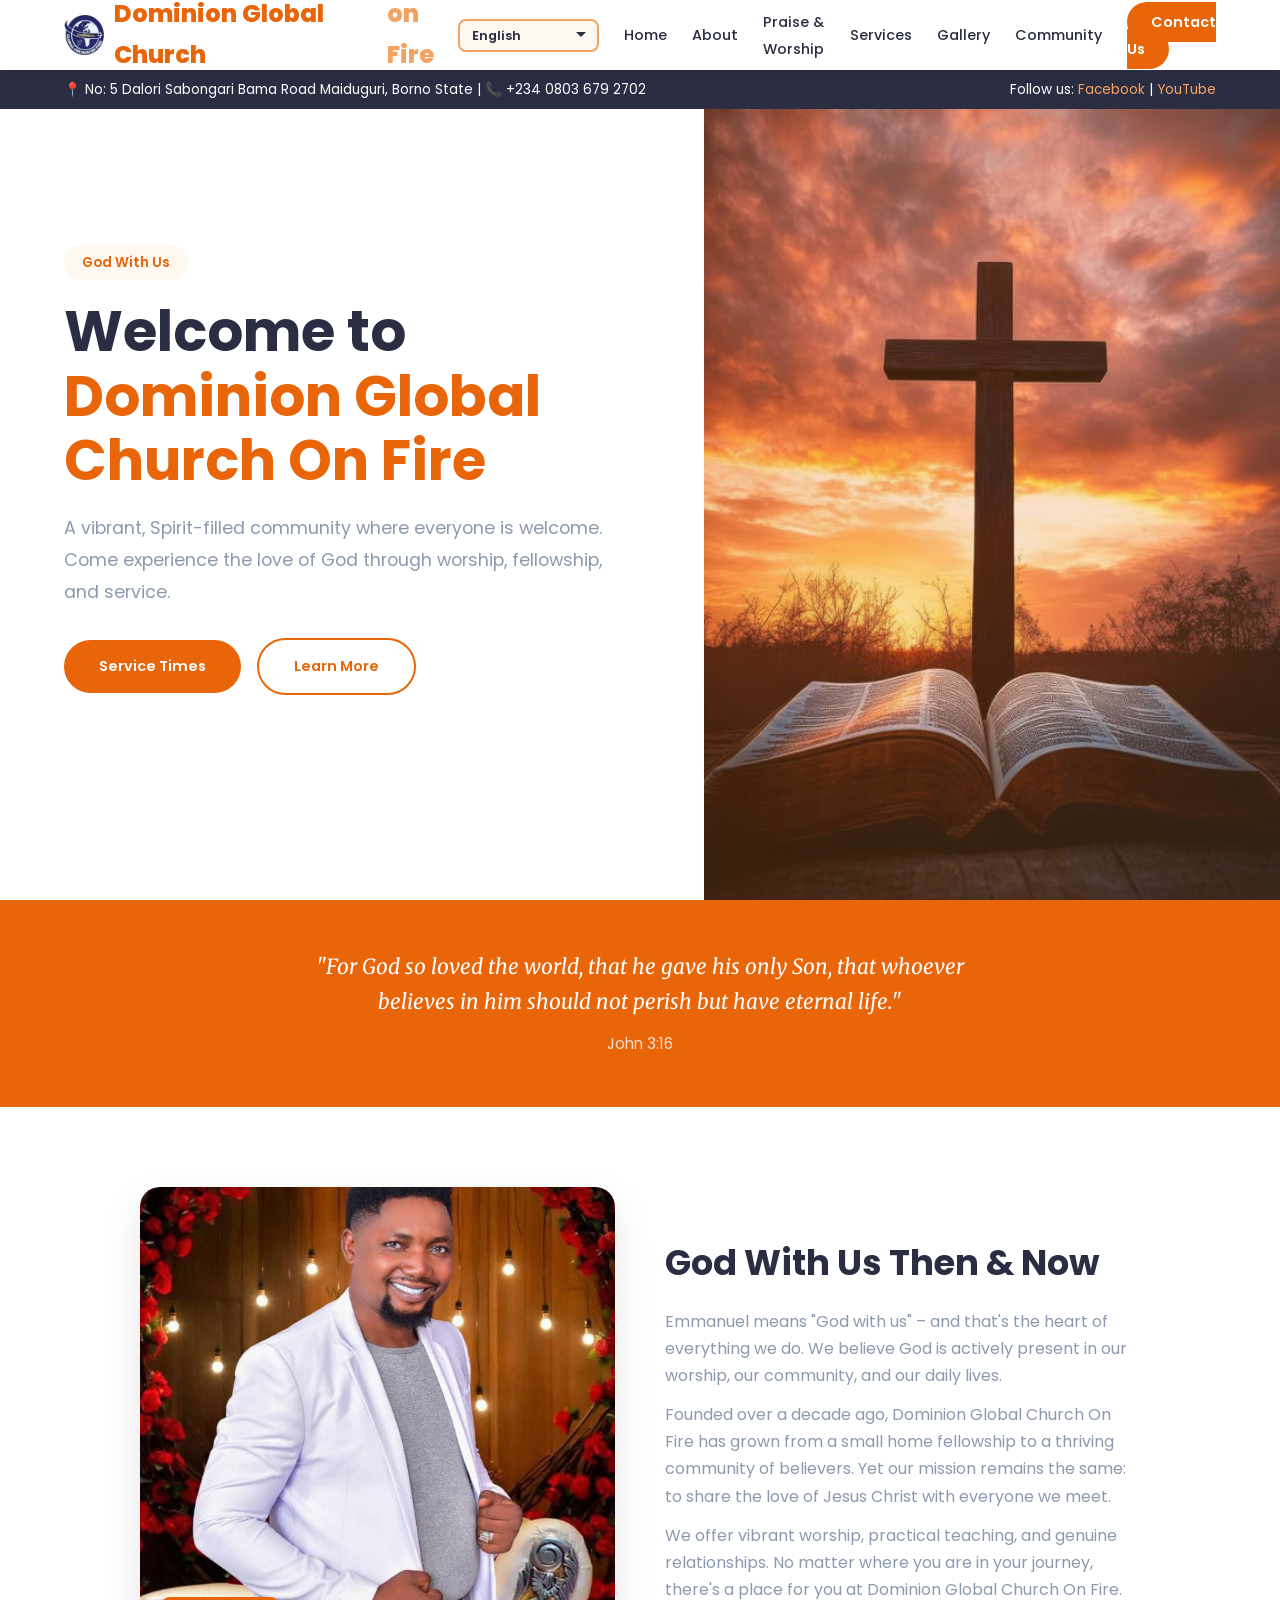
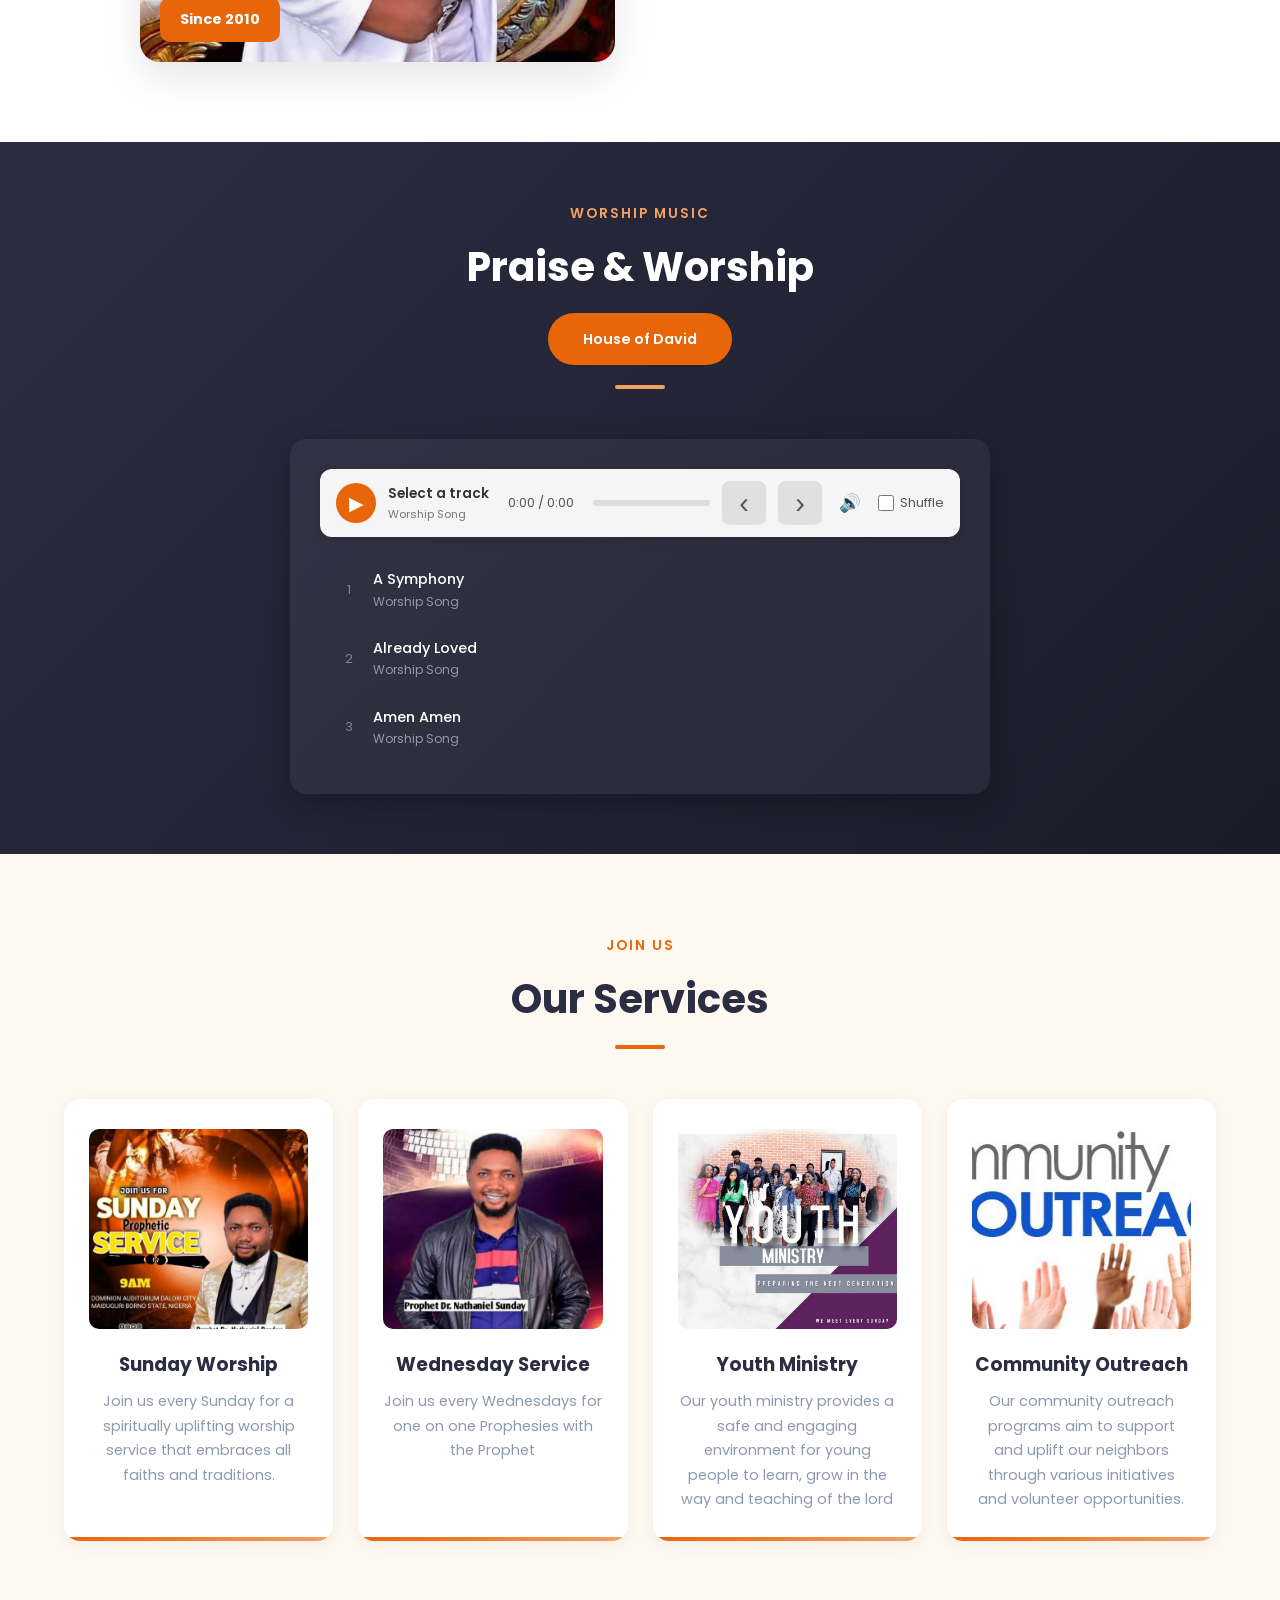
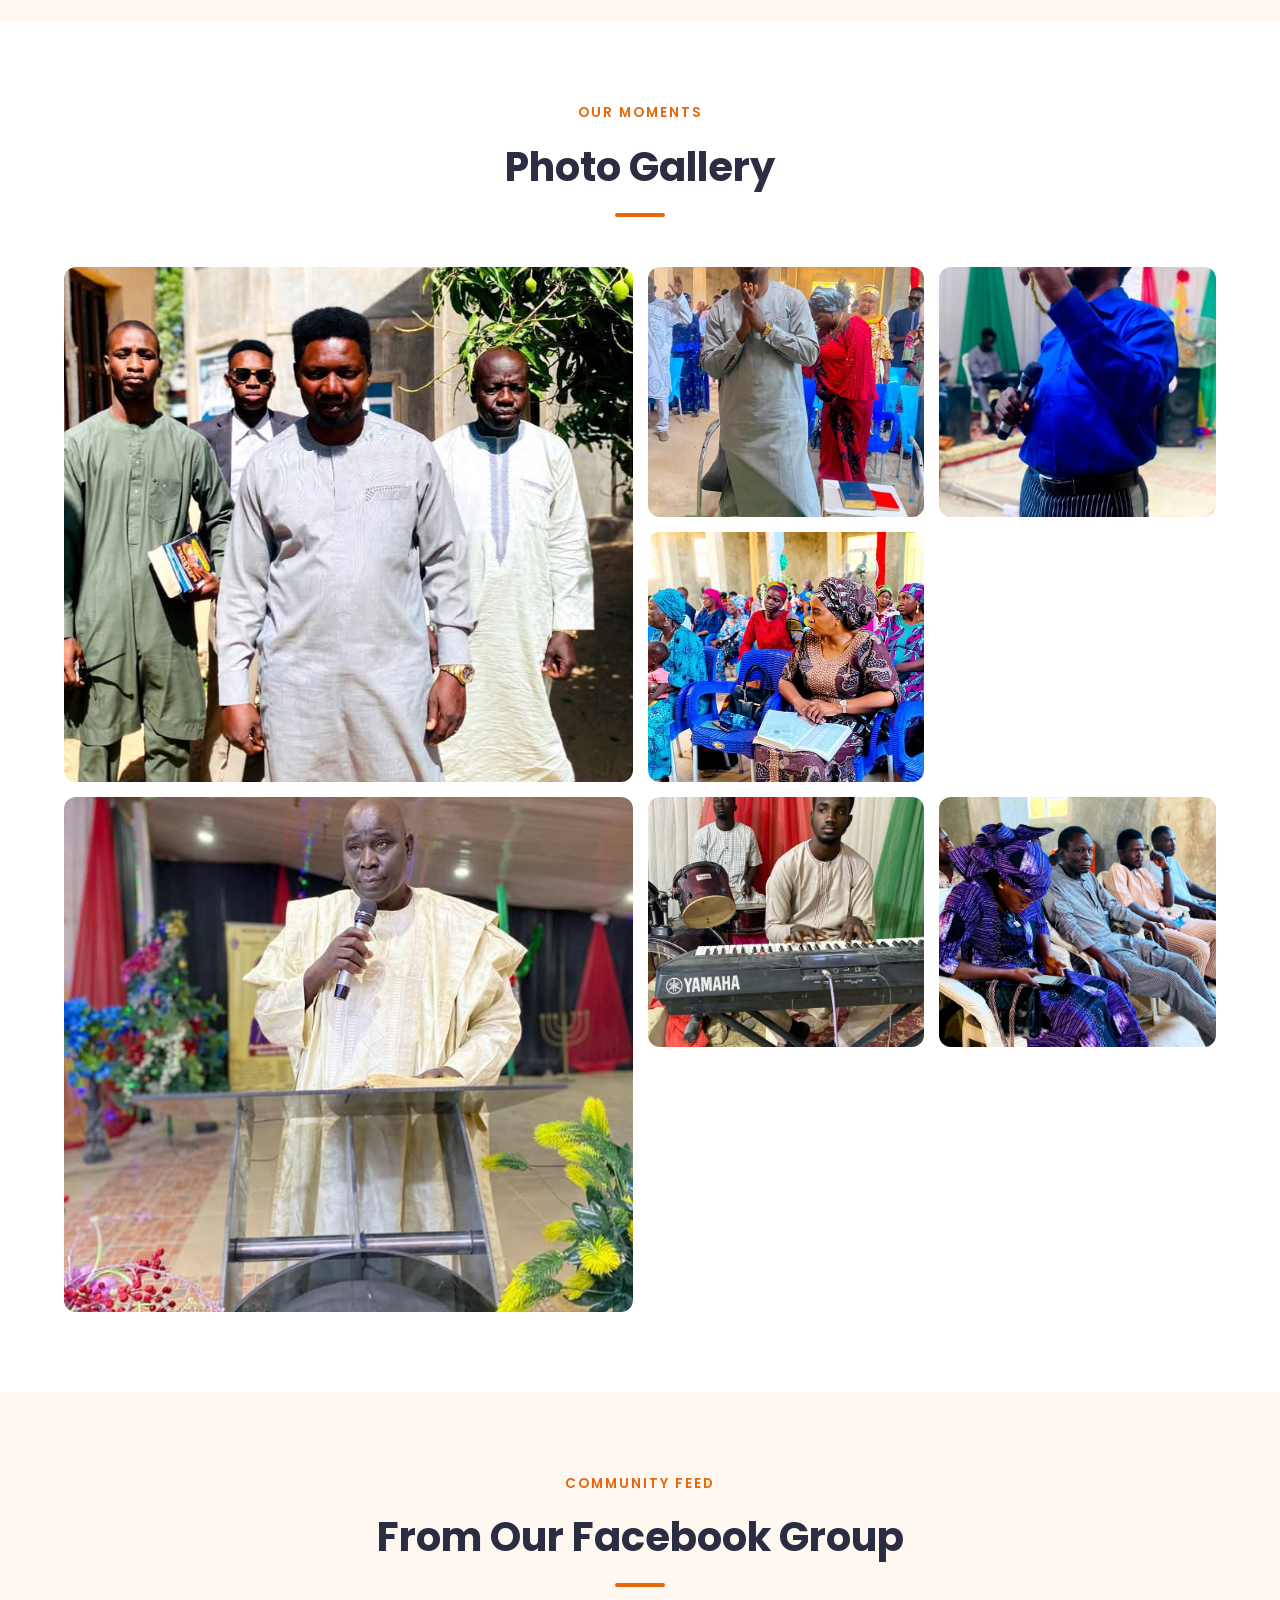
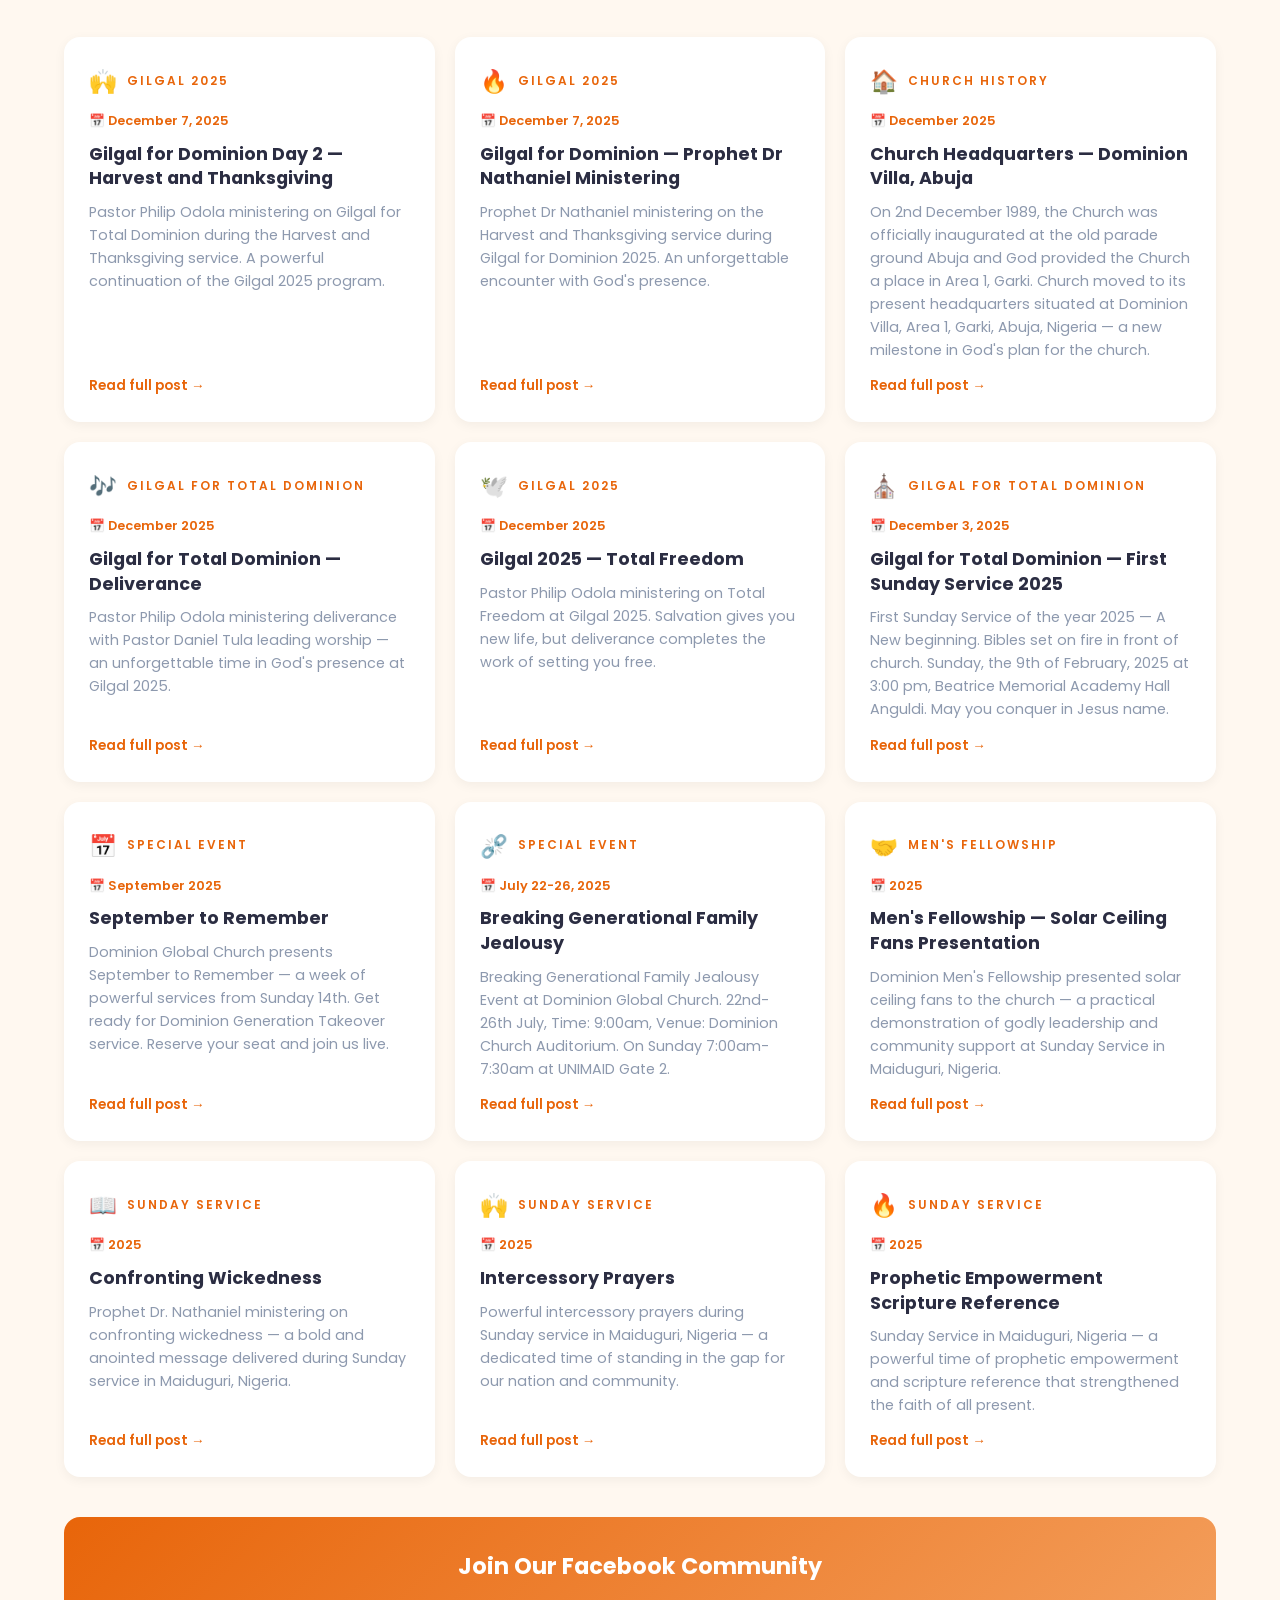
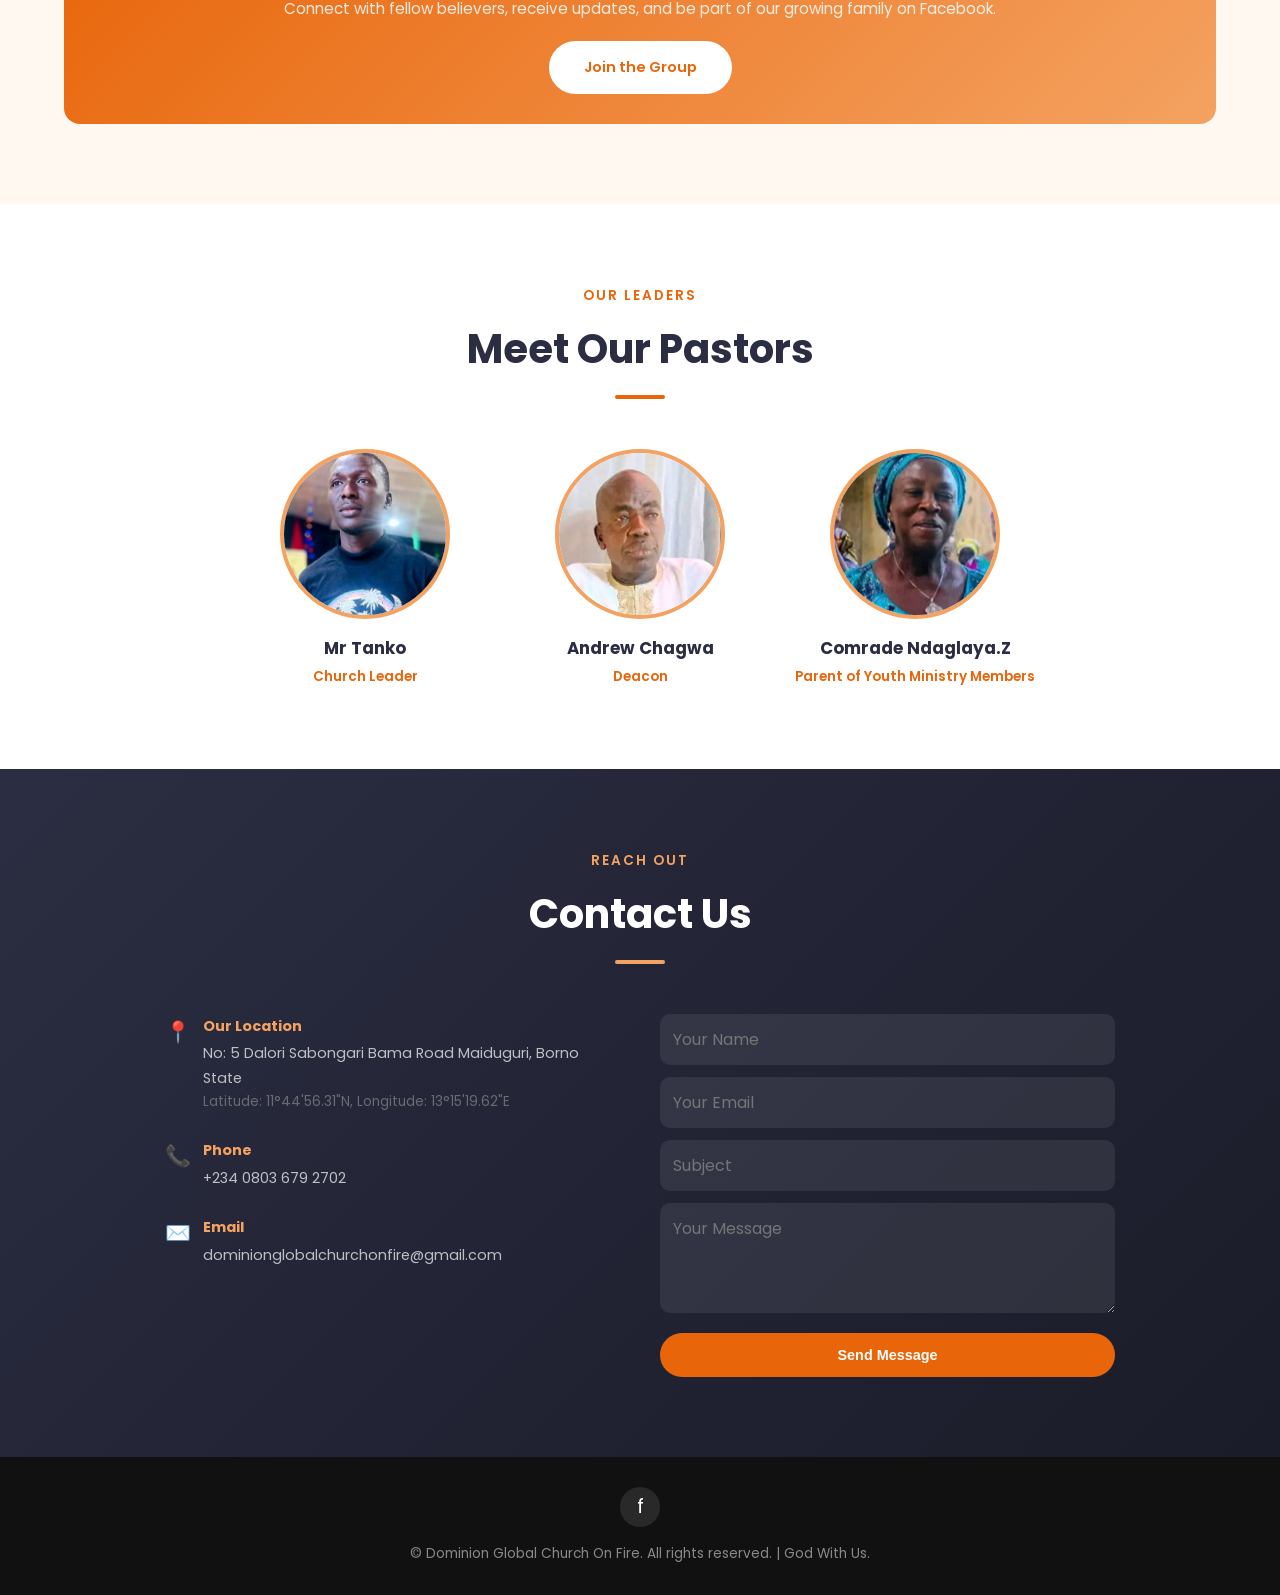
==== index.html @ a5655601 "(_25_Nov_2026_)(_09_07_00_)" ====
﻿<!DOCTYPE html>
<html lang="en">
<head>
    <!-- Google Tag Manager -->
    <script async src="https://www.googletagmanager.com/gtm.js?id=GTM-KLKXP4K3"></script>
    <script>
      window.dataLayer = window.dataLayer || [];
      function gtag(){dataLayer.push(arguments);}
      gtag('js', new Date());
      gtag('config', 'GTM-KLKXP4K3');
    </script>
    <!-- End Google Tag Manager -->
    <!--
    ============================================================
    Dominion Global Church On Fire - Main Website
    ============================================================
    
    HOW TO UPDATE THIS WEBSITE:
    
    1. Open this file in any text editor (Notepad, VS Code, etc.)
    2. Search for text you want to change and replace it
    3. To change photos: Replace any URL starting with https://files.cdn-files-a.com
    4. To change colors: Edit the CSS variables in :root (lines ~40-47)
    5. To add gallery photos: Copy a <div class="pic"> block and change the src
    6. To add events: Copy a <div class="ev"> block and update the details
    7. Save and refresh your browser
    
    ============================================================
    -->
    <meta charset="UTF-8">
    <meta name="viewport" content="width=device-width, initial-scale=1.0">
    <title>Dominion Global Church On Fire - God With Us</title>
    <meta name="description" content="Dominion Global Church On Fire - God With Us. A vibrant community of faith, hope, and love.">
    
    <!-- Favicon -->
    <link rel="shortcut icon" href="cdn/files/uploads/10469550/FavIcon.png" type="image/jpeg">
    <link rel="icon" href="cdn/files/uploads/10469550/FavIcon.png" type="image/jpeg">
    <link rel="apple-touch-icon" sizes="152x152" href="cdn/files/uploads/10469550/FavIcon.png">
    <link rel="apple-touch-icon" sizes="167x167" href="cdn/files/uploads/10469550/FavIcon.png">
    <link rel="apple-touch-icon" sizes="180x180" href="cdn/files/uploads/10469550/FavIcon.png">
    
    <link rel="preconnect" href="https://fonts.googleapis.com">
    <link rel="preconnect" href="https://fonts.gstatic.com" crossorigin>
    <link href="https://fonts.googleapis.com/css2?family=Poppins:wght@300;400;500;600;700;800&family=Merriweather:ital,wght@0,400;0,700;1,400&display=swap" rel="stylesheet">
    
    <style>
        :root {
            --primary: #E8650A;
            --accent: #F4A261;
            --dark: #2B2D42;
            --light: #FFF8F0;
            --white: #ffffff;
            --gray: #8D99AE;
        }
        
        *, *::before, *::after { box-sizing: border-box; margin: 0; padding: 0; }
        body { font-family: 'Poppins', sans-serif; color: #333; line-height: 1.7; }
        h1, h2, h3 { font-family: 'Poppins', sans-serif; font-weight: 700; }
        .serif { font-family: 'Merriweather', serif; }
        img { max-width: 100%; height: auto; display: block; }
        a { text-decoration: none; color: inherit; }
        
        /* TOP BAR */
        .top-bar { background: var(--dark); color: var(--white); padding: 8px 5%; display: flex; justify-content: space-between; font-size: 0.85rem; position: fixed; top: 70px; width: 100%; z-index: 999; }
        .top-bar a { color: var(--accent); }
        .top-bar a:hover { text-decoration: underline; }
        
        /* NAV */
        .navbar {
            position: fixed; top: 0; width: 100%; z-index: 1000;
            background: var(--white); box-shadow: 0 2px 15px rgba(0,0,0,0.08);
            padding: 0 5%; display: flex; align-items: center; justify-content: space-between;
            height: 70px;
        }
        .navbar .logo { display: flex; align-items: center; gap: 10px; font-size: 1.5rem; font-weight: 800; color: var(--primary); }
        .navbar .logo img { height: 40px; width: auto; }
        .navbar .logo span { color: var(--accent); }
        .nav-links { display: flex; gap: 25px; list-style: none; align-items: center; }
        .nav-links a { font-size: 0.9rem; font-weight: 500; color: var(--dark); transition: color 0.3s; }
        .nav-links a:hover { color: var(--primary); }
        .nav-btn { background: var(--primary); color: var(--white) !important; padding: 10px 24px; border-radius: 50px; font-weight: 600 !important; }
        .nav-btn:hover { background: #d45a08; }
        .mobile-toggle { display: none; font-size: 1.5rem; cursor: pointer; background: none; border: none; }
        
        /* LANGUAGE SELECTOR */
        .lang-selector select {
            appearance: none; -webkit-appearance: none;
            background: var(--light); color: var(--dark);
            border: 2px solid var(--accent); border-radius: 8px;
            padding: 6px 30px 6px 12px; font-size: 0.8rem; font-weight: 600;
            font-family: 'Poppins', sans-serif; cursor: pointer;
            background-image: url("data:image/svg+xml,%3Csvg xmlns='http://www.w3.org/2000/svg' width='12' height='12' viewBox='0 0 12 12'%3E%3Cpath fill='%232B2D42' d='M6 8L1 3h10z'/%3E%3C/svg%3E");
            background-repeat: no-repeat; background-position: right 10px center;
        }
        .lang-selector select:focus { outline: none; border-color: var(--primary); }
        
        /* HERO */
        .hero {
            position: relative; min-height: 100vh; display: flex; align-items: center;
            overflow: hidden;
        }
        .hero-left {
            flex: 1; display: flex; align-items: center; justify-content: center;
            padding: 120px 5% 80px;
        }
        .hero-left-inner { max-width: 600px; }
        .hero-left-inner .tag { display: inline-block; background: var(--light); color: var(--primary); padding: 6px 18px; border-radius: 50px; font-size: 0.85rem; font-weight: 600; margin-bottom: 20px; }
        .hero-left-inner h1 { font-size: 3.5rem; color: var(--dark); line-height: 1.15; margin-bottom: 20px; }
        .hero-left-inner h1 span { color: var(--primary); }
        .hero-left-inner p { font-size: 1.1rem; color: var(--gray); margin-bottom: 30px; line-height: 1.8; }
        .hero-right {
            flex: 1; height: 100vh; position: relative;
            background: url('cdn/files/uploads/10469550/2000_67d6cf4087200.jpg') center/cover;
        }
        .hero-right::before {
            content: ''; position: absolute; inset: 0;
            background: linear-gradient(135deg, rgba(232,101,10,0.3), rgba(244,162,97,0.2));
        }
        .btn { display: inline-block; padding: 14px 35px; border-radius: 50px; font-weight: 600; font-size: 0.9rem; transition: all 0.3s; border: none; cursor: pointer; }
        .btn-primary { background: var(--primary); color: var(--white); }
        .btn-primary:hover { background: #d45a08; transform: translateY(-2px); box-shadow: 0 8px 25px rgba(232,101,10,0.3); }
        .btn-secondary { border: 2px solid var(--primary); color: var(--primary); margin-left: 12px; }
        .btn-secondary:hover { background: var(--primary); color: var(--white); }
        
        /* WELCOME STRIP */
        .welcome-strip {
            background: var(--primary); color: var(--white); padding: 50px 5%;
            text-align: center;
        }
        .welcome-strip .verse { font-family: 'Merriweather', serif; font-style: italic; font-size: 1.3rem; max-width: 700px; margin: 0 auto 10px; }
        .welcome-strip .ref { opacity: 0.8; font-size: 0.95rem; }
        
        /* SECTIONS */
        .section { padding: 80px 5%; }
        .head { text-align: center; margin-bottom: 50px; }
        .head .sub { color: var(--primary); font-weight: 600; text-transform: uppercase; letter-spacing: 2px; font-size: 0.85rem; margin-bottom: 8px; }
        .head h2 { font-size: 2.5rem; color: var(--dark); margin-bottom: 12px; }
        .head .bar { width: 50px; height: 4px; background: var(--primary); margin: 0 auto; border-radius: 2px; }
        .music-section .houseofdavid-link { margin: 0 0 20px; }
        
        /* ABOUT */
        .about-wrap { max-width: 1000px; margin: 0 auto; display: grid; grid-template-columns: 1fr 1fr; gap: 50px; align-items: center; }
        .about-img { border-radius: 20px; overflow: hidden; box-shadow: 0 15px 40px rgba(0,0,0,0.1); position: relative; }
        .about-img img { width: 100%; }
        .about-img .badge {
            position: absolute; bottom: 20px; left: 20px; background: var(--primary);
            color: var(--white); padding: 10px 20px; border-radius: 10px;
            font-weight: 700; font-size: 0.9rem;
        }
        .about-txt h2 { font-size: 2.2rem; color: var(--dark); margin-bottom: 15px; }
        .about-txt p { color: var(--gray); margin-bottom: 12px; }
        
        /* SERVICES */
        .services-section { background: var(--light); }
        .svc-grid { display: grid; grid-template-columns: repeat(auto-fit, minmax(250px, 1fr)); gap: 25px; max-width: 1200px; margin: 0 auto; }
        .svc-card {
            background: var(--white); border-radius: 16px; padding: 30px 25px;
            text-align: center; box-shadow: 0 4px 15px rgba(0,0,0,0.05);
            transition: all 0.3s; position: relative; overflow: hidden;
        }
        .svc-card::after {
            content: ''; position: absolute; bottom: 0; left: 0; right: 0; height: 4px;
            background: linear-gradient(90deg, var(--primary), var(--accent));
        }
        .svc-card:hover { transform: translateY(-8px); box-shadow: 0 15px 40px rgba(232,101,10,0.15); }
        .svc-card .svc-img { width: 100%; height: 200px; object-fit: cover; border-radius: 10px; margin-bottom: 20px; }
        .svc-card h3 { color: var(--dark); margin-bottom: 8px; }
        .svc-card p { color: var(--gray); font-size: 0.9rem; }
        
        /* GALLERY */
        .gal-grid { display: grid; grid-template-columns: repeat(4, 1fr); gap: 15px; max-width: 1200px; margin: 0 auto; }
        .pic { border-radius: 12px; overflow: hidden; height: 250px; cursor: pointer; position: relative; }
        .pic:nth-child(1), .pic:nth-child(5) { grid-column: span 2; grid-row: span 2; height: 515px; }
        .pic img { width: 100%; height: 100%; object-fit: cover; transition: transform 0.5s; }
        .pic:hover img { transform: scale(1.05); }
        .pic::after {
            content: ''; position: absolute; inset: 0;
            background: linear-gradient(to top, rgba(232,101,10,0.5), transparent);
            opacity: 0; transition: opacity 0.3s;
        }
        .pic:hover::after { opacity: 1; }
        
        /* EVENTS */
        .events-section { background: var(--light); }
        .ev-list { max-width: 800px; margin: 0 auto; }
        .ev {
            display: flex; gap: 20px; background: var(--white); border-radius: 16px;
            padding: 25px; margin-bottom: 15px; box-shadow: 0 3px 12px rgba(0,0,0,0.05);
            align-items: center; transition: all 0.3s;
        }
        .ev:hover { transform: translateX(5px); box-shadow: 0 8px 25px rgba(0,0,0,0.08); }
        .ev .date {
            min-width: 75px; text-align: center; background: linear-gradient(135deg, var(--primary), var(--accent));
            color: var(--white); border-radius: 12px; padding: 15px;
        }
        .ev .date .d { font-size: 1.8rem; font-weight: 800; display: block; }
        .ev .date .m { font-size: 0.8rem; text-transform: uppercase; }
        .ev .info h3 { color: var(--dark); margin-bottom: 4px; }
        .ev .info .meta { color: var(--primary); font-weight: 600; font-size: 0.85rem; margin-bottom: 5px; }
        .ev .info p { color: var(--gray); font-size: 0.9rem; }
        
        /* COMMUNITY POSTS */
        .comm-sec { background: var(--light); }
        .comm-list { display: grid; grid-template-columns: repeat(auto-fit, minmax(320px, 1fr)); gap: 20px; max-width: 1200px; margin: 0 auto; }
        .comm-post {
            background: var(--white); border-radius: 16px; overflow: hidden;
            box-shadow: 0 3px 12px rgba(0,0,0,0.05); transition: all 0.3s;
            display: flex; flex-direction: column;
        }
        .comm-post:hover { transform: translateX(5px); box-shadow: 0 8px 25px rgba(232,101,10,0.12); }
        .comm-post .cp-body { padding: 25px; flex-grow: 1; display: flex; flex-direction: column; }
        .comm-post .cp-top { display: flex; align-items: center; gap: 10px; margin-bottom: 10px; }
        .comm-post .cp-emo { font-size: 1.4rem; }
        .comm-post .cp-cat { color: var(--primary); font-weight: 600; text-transform: uppercase; letter-spacing: 2px; font-size: 0.75rem; }
        .comm-post .cp-date { color: var(--primary); font-weight: 600; font-size: 0.8rem; margin-bottom: 10px; }
        .comm-post h3 { color: var(--dark); margin-bottom: 10px; font-size: 1.1rem; line-height: 1.4; }
        .comm-post p { color: var(--gray); font-size: 0.9rem; line-height: 1.6; flex-grow: 1; margin-bottom: 12px; }
        .comm-post .cp-link { color: var(--primary); font-weight: 600; font-size: 0.85rem; transition: color 0.3s; }
        .comm-post .cp-link:hover { color: var(--accent); }
        .comm-post .cp-link::after { content: ' \2192'; }
        .join-box {
            text-align: center; margin-top: 40px; padding: 30px;
            background: linear-gradient(135deg, var(--primary), var(--accent));
            border-radius: 16px; color: var(--white);
        }
        .join-box h3 { color: var(--white); margin-bottom: 10px; font-size: 1.4rem; }
        .join-box p { color: rgba(255,255,255,0.85); margin-bottom: 20px; font-size: 0.95rem; }
        .join-box .btn { background: var(--white); color: var(--primary); }
        .join-box .btn:hover { background: var(--dark); color: var(--white); }
        
        /* TEAM */
        .team-grid { display: grid; grid-template-columns: repeat(3, 1fr); gap: 25px; max-width: 800px; margin: 0 auto; justify-content: center; }
        .tm-card { text-align: center; }
        .tm-card .photo { width: 170px; height: 170px; border-radius: 50%; overflow: hidden; margin: 0 auto 15px; border: 4px solid var(--accent); }
        .tm-card .photo img { width: 100%; height: 100%; object-fit: cover; }
        .tm-card h3 { font-size: 1.05rem; color: var(--dark); margin-bottom: 3px; }
        .tm-card .role { color: var(--primary); font-weight: 600; font-size: 0.85rem; }
        
        /* CONTACT */
        .contact-section {
            background: linear-gradient(135deg, var(--dark) 0%, #1a1c29 100%);
            color: var(--white);
        }
        .contact-section .head h2 { color: var(--white); }
        .contact-section .head .sub { color: var(--accent); }
        .contact-section .head .bar { background: var(--accent); }
        .ct-wrap { display: grid; grid-template-columns: 1fr 1fr; gap: 40px; max-width: 950px; margin: 0 auto; }
        .ct-item { display: flex; gap: 12px; margin-bottom: 25px; align-items: flex-start; }
        .ct-item .ic { font-size: 1.3rem; min-width: 25px; text-align: center; }
        .ct-item h4 { color: var(--accent); margin-bottom: 3px; font-size: 0.9rem; }
        .ct-item p { opacity: 0.7; font-size: 0.9rem; }
        .ct-form input, .ct-form textarea {
            width: 100%; padding: 13px; margin-bottom: 12px; border: none;
            border-radius: 10px; font-family: inherit; font-size: 1rem;
            background: rgba(255,255,255,0.08); color: var(--white);
        }
        .ct-form textarea { height: 110px; resize: vertical; }
        .ct-form .btn { width: 100%; }
        
        /* FOOTER */
        .footer { background: #111; color: var(--white); text-align: center; padding: 30px 5%; }
        .footer p { opacity: 0.5; font-size: 0.85rem; }
        .footer .social-links { margin-bottom: 15px; }
        .footer .social-links a { display: inline-block; width: 40px; height: 40px; line-height: 40px; border-radius: 50%; background: rgba(255,255,255,0.1); color: var(--white); margin: 0 5px; transition: all 0.3s; font-size: 1.2rem; }
        .footer .social-links a:hover { background: var(--accent); transform: translateY(-3px); }
        
        /* LIGHTBOX */
        .lightbox { display: none; position: fixed; inset: 0; z-index: 9999; background: rgba(0,0,0,0.9); align-items: center; justify-content: center; }
        .lightbox.active { display: flex; }
        .lightbox img { max-width: 90%; max-height: 90vh; border-radius: 10px; }
        .lightbox .close { position: absolute; top: 20px; right: 30px; font-size: 2rem; color: white; cursor: pointer; }
        
        /* ===== RESPONSIVE ===== */

        /* Tablets and small laptops (768px and below) */
        @media (max-width: 768px) {
            .top-bar { display: none; }
            .nav-links { display: none; }
            .mobile-toggle { display: block; }
            .nav-links.show { display: flex; flex-direction: column; position: absolute; top: 70px; left: 0; right: 0; background: var(--white); padding: 20px; box-shadow: 0 4px 10px rgba(0,0,0,0.1); gap: 15px; z-index: 998; }
            .hero { flex-direction: column; }
            .hero-right { display: none; }
            .hero-left { padding: 100px 5% 60px; }
            .hero-left-inner h1 { font-size: 2.5rem; }
            .hero-left-inner p { font-size: 1rem; }
            .section { padding: 60px 5%; }
            .head h2 { font-size: 2rem; }
            .welcome-strip .verse { font-size: 1.1rem; }
            .about-wrap, .ct-wrap { grid-template-columns: 1fr; }
            .svc-grid { grid-template-columns: 1fr; }
            .gal-grid { grid-template-columns: repeat(2, 1fr); }
            .pic:nth-child(1), .pic:nth-child(5) { grid-column: span 1; grid-row: span 1; height: 250px; }
            .team-grid { grid-template-columns: repeat(2, 1fr); }
            .ev { flex-direction: column; text-align: center; }
            .btn-secondary { margin-left: 0; margin-top: 10px; }
        }

        /* Small tablets and large phones (640px and below) */
        @media (max-width: 640px) {
            .hero-left-inner h1 { font-size: 2rem; }
            .hero-left-inner p { font-size: 0.95rem; }
            .hero-left-inner .tag { font-size: 0.75rem; padding: 5px 14px; }
            .btn { padding: 12px 28px; font-size: 0.8rem; }
            .section { padding: 50px 4%; }
            .head h2 { font-size: 1.7rem; }
            .head .sub { font-size: 0.75rem; }
            .welcome-strip { padding: 35px 4%; }
            .welcome-strip .verse { font-size: 1rem; }
            .welcome-strip .ref { font-size: 0.85rem; }
            .about-txt h2 { font-size: 1.8rem; }
            .about-txt p { font-size: 0.95rem; }
            .svc-card { padding: 20px 15px; }
            .svc-card .svc-img { height: 160px; }
            .svc-card h3 { font-size: 1.05rem; }
            .svc-card p { font-size: 0.85rem; }
            .gal-grid { grid-template-columns: 1fr; }
            .pic { height: 200px; }
            .team-grid { grid-template-columns: 1fr; }
            .tm-card .photo { width: 150px; height: 150px; }
            .ev { padding: 20px; gap: 15px; }
            .ev .date { min-width: 60px; padding: 10px; }
            .ev .date .d { font-size: 1.5rem; }
            .ev .info h3 { font-size: 1rem; }
            .ev .info p { font-size: 0.85rem; }
            .ct-item { gap: 10px; margin-bottom: 20px; }
            .ct-item .ic { font-size: 1.1rem; }
            .ct-item h4 { font-size: 0.85rem; }
            .ct-item p { font-size: 0.9rem; }
            .ct-form input, .ct-form textarea { padding: 10px; font-size: 0.9rem; }
        }

        /* Standard phones (360px and below) */
        @media (max-width: 360px) {
            .navbar { padding: 0 3%; height: 60px; }
            .navbar .logo { font-size: 1.2rem; }
            .hero-left-inner h1 { font-size: 1.6rem; }
            .hero-left-inner p { font-size: 0.85rem; }
            .hero-left-inner .tag { font-size: 0.7rem; padding: 4px 12px; }
            .btn { padding: 10px 20px; font-size: 0.75rem; }
            .section { padding: 40px 3%; }
            .head h2 { font-size: 1.4rem; }
            .head { margin-bottom: 30px; }
            .head .sub { font-size: 0.7rem; }
            .welcome-strip { padding: 25px 3%; }
            .welcome-strip .verse { font-size: 0.9rem; }
            .welcome-strip .ref { font-size: 0.8rem; }
            .about-txt h2 { font-size: 1.5rem; }
            .about-txt p { font-size: 0.9rem; }
            .about-img .badge { font-size: 0.8rem; padding: 8px 14px; }
            .svc-card { padding: 15px 12px; }
            .svc-card .svc-img { height: 140px; }
            .svc-card h3 { font-size: 0.95rem; }
            .svc-card p { font-size: 0.8rem; }
            .pic { height: 180px; }
            .tm-card .photo { width: 130px; height: 130px; }
            .tm-card h3 { font-size: 0.95rem; }
            .tm-card .role { font-size: 0.8rem; }
            .ev { padding: 15px; gap: 12px; }
            .ev .date { min-width: 50px; padding: 8px; }
            .ev .date .d { font-size: 1.3rem; }
            .ev .date .m { font-size: 0.7rem; }
            .ev .info h3 { font-size: 0.95rem; }
            .ev .info .meta { font-size: 0.8rem; }
            .ev .info p { font-size: 0.8rem; }
            .ct-item { gap: 8px; margin-bottom: 15px; }
            .ct-item .ic { font-size: 1rem; min-width: 20px; }
            .ct-item h4 { font-size: 0.8rem; }
            .ct-item p { font-size: 0.85rem; }
            .ct-form input, .ct-form textarea { padding: 8px; font-size: 0.85rem; }
            .footer p { font-size: 0.75rem; }
        }

        /* Very small phones (320px and below) */
        @media (max-width: 320px) {
            .navbar { padding: 0 2%; }
            .navbar .logo { font-size: 1rem; }
            .hero-left-inner h1 { font-size: 1.3rem; }
            .hero-left-inner p { font-size: 0.8rem; }
            .btn { padding: 8px 16px; font-size: 0.7rem; }
            .section { padding: 30px 2%; }
            .head h2 { font-size: 1.2rem; }
            .head .sub { font-size: 0.65rem; }
            .welcome-strip { padding: 20px 2%; }
            .welcome-strip .verse { font-size: 0.8rem; }
            .welcome-strip .ref { font-size: 0.75rem; }
            .about-txt h2 { font-size: 1.3rem; }
            .about-txt p { font-size: 0.85rem; }
            .about-img .badge { font-size: 0.75rem; padding: 6px 10px; }
            .svc-card { padding: 12px 10px; }
            .svc-card .svc-img { height: 120px; }
            .svc-card h3 { font-size: 0.9rem; }
            .svc-card p { font-size: 0.75rem; }
            .pic { height: 150px; }
            .tm-card .photo { width: 110px; height: 110px; }
            .tm-card h3 { font-size: 0.85rem; }
            .tm-card .role { font-size: 0.75rem; }
            .ev { padding: 12px; }
            .ev .date { min-width: 45px; padding: 6px; }
            .ev .date .d { font-size: 1.1rem; }
            .ev .info h3 { font-size: 0.9rem; }
            .ev .info .meta { font-size: 0.75rem; }
            .ev .info p { font-size: 0.75rem; }
            .ct-item { gap: 6px; margin-bottom: 12px; }
            .ct-item .ic { font-size: 0.9rem; min-width: 18px; }
            .ct-item h4 { font-size: 0.75rem; }
            .ct-item p { font-size: 0.8rem; }
            .ct-form input, .ct-form textarea { padding: 7px; font-size: 0.8rem; }
        }
        
        /* MUSIC PLAYER */
        .music-section { background: linear-gradient(135deg, var(--dark) 0%, #1a1c29 100%); padding: 60px 5%; }
        .music-section .head h2 { color: var(--white); }
        .music-section .head .sub { color: var(--accent); }
        .music-section .head .bar { background: var(--accent); }
        .music-player { max-width: 700px; margin: 0 auto; background: rgba(255,255,255,0.05); border-radius: 16px; padding: 30px; box-shadow: 0 8px 30px rgba(0,0,0,0.3); }
        
        /* MAIN PLAYER BAR */
        .main-player-bar { background: #f5f5f5; border-radius: 12px; padding: 12px 16px; display: flex; align-items: center; gap: 12px; margin-bottom: 20px; box-shadow: 0 2px 8px rgba(0,0,0,0.15); }
        .main-play-btn { width: 40px; height: 40px; border-radius: 50%; background: var(--primary); border: none; color: white; font-size: 1.2rem; cursor: pointer; display: flex; align-items: center; justify-content: center; flex-shrink: 0; transition: all 0.3s; }
        .main-play-btn:hover { background: var(--accent); transform: scale(1.05); }
        .main-player-info { flex-shrink: 0; min-width: 0; max-width: 140px; }
        .main-player-title { color: #333; font-weight: 600; font-size: 0.85rem; white-space: nowrap; overflow: hidden; text-overflow: ellipsis; }
        .main-player-artist { color: #777; font-size: 0.7rem; }
        .main-player-time { color: #555; font-size: 0.8rem; font-variant-numeric: tabular-nums; flex-shrink: 0; min-width: 80px; text-align: center; }
        .main-progress-container { flex: 1; height: 6px; background: #ddd; border-radius: 3px; cursor: pointer; position: relative; }
        .main-progress-fill { height: 100%; background: var(--primary); border-radius: 3px; width: 0%; transition: width 0.1s linear; }
        .main-volume-btn { width: 32px; height: 32px; border: none; background: none; color: #555; font-size: 1.1rem; cursor: pointer; flex-shrink: 0; display: flex; align-items: center; justify-content: center; }
        .main-volume-btn:hover { color: var(--primary); }
        .main-prev-btn, .main-next-btn { width: 44px; height: 44px; border: none; background: #e0e0e0; color: #555; font-size: 1.8rem; cursor: pointer; flex-shrink: 0; display: flex; align-items: center; justify-content: center; border-radius: 8px; transition: all 0.2s; }
        .main-prev-btn:hover, .main-next-btn:hover { background: var(--primary); color: white; }
        .main-shuffle-check { display: flex; align-items: center; gap: 6px; flex-shrink: 0; cursor: pointer; color: #555; font-size: 0.8rem; }
        .main-shuffle-check input[type="checkbox"] { width: 16px; height: 16px; cursor: pointer; accent-color: #2196F3; }
        
        /* TRACK LIST */
        .music-list-layout { display: flex; align-items: stretch; gap: 12px; }
        .music-list-container { flex: 1; min-width: 0; max-height: 207px; overflow-y: auto; direction: rtl; padding-left: 5px; }
        .music-list-container::-webkit-scrollbar { width: 8px; }
        .music-list-container::-webkit-scrollbar-track { background: rgba(255,255,255,0.05); border-radius: 4px; }
        .music-list-container::-webkit-scrollbar-thumb { background: var(--primary); border-radius: 4px; }
        .music-list-container::-webkit-scrollbar-thumb:hover { background: var(--accent); }
        .music-list-container { scrollbar-width: thin; scrollbar-color: var(--primary) rgba(255,255,255,0.05); }
        .music-download-panel { display: flex; flex: 0 0 120px; flex-direction: column; align-items: stretch; gap: 8px; }
        .music-download-panel [hidden] { display: none; }
        .music-download-button { padding: 8px 10px; text-align: center; }
        .music-download-title { color: rgba(255,255,255,0.75); font-size: 0.8rem; text-align: center; overflow-wrap: anywhere; }
        .music-track { display: flex; align-items: center; gap: 12px; padding: 10px 12px; border-radius: 8px; cursor: pointer; transition: background 0.2s; margin-bottom: 4px; direction: ltr; }
        .music-track:hover { background: rgba(255,255,255,0.08); }
        .music-track.active { background: rgba(255,255,255,0.12); }
        .music-track-number { color: rgba(255,255,255,0.4); font-size: 0.8rem; width: 24px; text-align: center; flex-shrink: 0; }
        .music-track.active .music-track-number { color: var(--accent); }
        .music-track-info { flex: 1; min-width: 0; }
        .music-track-title { color: var(--white); font-weight: 500; font-size: 0.9rem; white-space: nowrap; overflow: hidden; text-overflow: ellipsis; }
        .music-track.active .music-track-title { color: var(--accent); }
        .music-track-artist { color: rgba(255,255,255,0.5); font-size: 0.75rem; }
        
        /* MUSIC PLAYER RESPONSIVE */
        @media (max-width: 640px) {
            .music-section { padding: 40px 4%; }
            .music-player { padding: 20px 15px; }
            .main-player-bar { flex-wrap: wrap; padding: 10px 12px; gap: 8px; }
            .main-player-info { max-width: 100px; }
            .main-player-time { min-width: 70px; font-size: 0.7rem; }
            .main-progress-container { order: 10; width: calc(100% - 24px); margin: 4px 12px 0; }
            .music-list-container { max-height: 207px; }
            .music-list-layout { gap: 8px; }
            .music-download-panel { flex-basis: 100px; }
            .music-download-button { padding: 8px 6px; }
        }
    </style>
</head>
<body>

    <!-- NAV -->
    <nav class="navbar">
        <div class="logo"><img src="cdn/files/uploads/10469550/logo.png" alt="Logo">Dominion Global Church <span>on Fire</span></div>
        <ul class="nav-links">
            <li class="lang-selector">
                <select id="langSelect">
                    <option value="en">English</option>
                    <option value="ha">Hausa</option>
                    <option value="kan">Kanuri</option>
                    <option value="shu">Shuwa Arabic</option>
                </select>
            </li>
            <li><a href="#home" data-i18n="nav_home">Home</a></li>
            <li><a href="#about" data-i18n="nav_about">About</a></li>
            <li><a href="#music" data-i18n="nav_music">Praise & Worship</a></li>
            <li><a href="#services" data-i18n="nav_services">Services</a></li>
            <li><a href="#gallery" data-i18n="nav_gallery">Gallery</a></li>
            <li><a href="#community" data-i18n="nav_community">Community</a></li>
            <li><a href="#contact" class="nav-btn" data-i18n="nav_contact">Contact Us</a></li>
        </ul>
        <button class="mobile-toggle" onclick="document.querySelector('.nav-links').classList.toggle('show')">☰</button>
    </nav>

    <!-- TOP BAR -->
    <div class="top-bar">
        <span>📍 No: 5 Dalori Sabongari Bama Road Maiduguri, Borno State | 📞 +234 0803 679 2702</span>
        <span>Follow us: <a href="https://www.facebook.com/groups/798617002450170/" target="_blank" rel="noopener noreferrer">Facebook</a> | <a href="https://www.youtube.com/@dominionworldoutreachniger6622" target="_blank" rel="noopener noreferrer">YouTube</a></span>
    </div>

    <!-- HERO -->
    <section class="hero" id="home">
        <div class="hero-left">
            <div class="hero-left-inner">
                <div class="tag" data-i18n="hero_tag">God With Us</div>
                <h1 data-i18n="hero_title">Welcome to<br><span>Dominion Global Church On Fire</span></h1>
                <p data-i18n="hero_desc">A vibrant, Spirit-filled community where everyone is welcome. Come experience the love of God through worship, fellowship, and service.</p>
                <a href="#services" class="btn btn-primary" data-i18n="hero_btn1">Service Times</a>
                <a href="#about" class="btn btn-secondary" data-i18n="hero_btn2">Learn More</a>
            </div>
        </div>
        <div class="hero-right"></div>
    </section>

    <!-- WELCOME STRIP -->
    <div class="welcome-strip">
        <div class="verse" data-i18n="welcome_verse">"For God so loved the world, that he gave his only Son, that whoever believes in him should not perish but have eternal life."</div>
        <div class="ref" data-i18n="welcome_ref">John 3:16</div>
    </div>

    <!-- ABOUT -->
    <section class="section" id="about">
        <div class="about-wrap">
            <div class="about-img">
                <img src="cdn/files/uploads/10469550/2000_67d6d2429ff21.jpg" alt="Our church community">
                <div class="badge">Since 2010</div>
            </div>
            <div class="about-txt">
                <h2 data-i18n="about_title">God With Us Then & Now</h2>
                <p data-i18n="about_p1">Emmanuel means "God with us" – and that's the heart of everything we do. We believe God is actively present in our worship, our community, and our daily lives.</p>
                <p data-i18n="about_p2">Founded over a decade ago, Dominion Global Church On Fire has grown from a small home fellowship to a thriving community of believers. Yet our mission remains the same: to share the love of Jesus Christ with everyone we meet.</p>
                <p data-i18n="about_p3">We offer vibrant worship, practical teaching, and genuine relationships. No matter where you are in your journey, there's a place for you at Dominion Global Church On Fire.</p>
            </div>
        </div>
    </section>

    <!-- MUSIC PLAYER -->
    <section class="music-section" id="music">
        <div class="head">
            <div class="sub" data-i18n="music_sub">Worship Music</div>
            <h2 data-i18n="music_title">Praise & Worship</h2>
            <a class="btn btn-primary houseofdavid-link" href="houseofdavid.html" target="_blank" rel="noopener noreferrer">House of David</a>
            <div class="bar"></div>
        </div>
        <div class="music-player">
            <!-- Main Player Bar -->
            <div class="main-player-bar">
                <button class="main-play-btn" id="mainPlayBtn" onclick="toggleMainPlay()">▶</button>
                <div class="main-player-info">
                    <div class="main-player-title" id="mainPlayerTitle" data-i18n="music_select">Select a track</div>
                    <div class="main-player-artist" id="mainPlayerArtist" data-i18n="music_artist">Worship Song</div>
                </div>
                <div class="main-player-time" id="mainPlayerTime">0:00 / 0:00</div>
                <div class="main-progress-container" id="mainProgressContainer" onclick="seekAudio(event)">
                    <div class="main-progress-fill" id="mainProgressFill"></div>
                </div>
                <button class="main-prev-btn" onclick="prevTrack()">‹</button>
                <button class="main-next-btn" onclick="nextTrack()">›</button>
                <button class="main-volume-btn" id="mainVolumeBtn" onclick="toggleMute()">🔊</button>
                <label class="main-shuffle-check"><input type="checkbox" id="mainShuffleCheck" onchange="toggleShuffle()"> <span data-i18n="music_shuffle">Shuffle</span></label>
            </div>
            <!-- Track List -->
            <div class="music-list-layout">
                <div class="music-list-container" id="musicList">
                    <!-- Tracks loaded dynamically from music/ folder -->
                </div>
                <div class="music-download-panel">
                    <a class="btn btn-primary music-download-button" id="musicDownloadLink" download hidden>Download</a>
                    <div class="music-download-title" id="musicDownloadTitle" hidden></div>
                </div>
            </div>
        </div>
    </section>

    <!-- SERVICES -->
    <section class="section services-section" id="services">
        <div class="head">
            <div class="sub" data-i18n="services_sub">Join Us</div>
            <h2 data-i18n="services_title">Our Services</h2>
            <div class="bar"></div>
        </div>
        <div class="svc-grid">
            <div class="svc-card">
                <img class="svc-img" src="cdn/files/uploads/10469550/800_67d6d49b86a2f.png" alt="Sunday Worship">
                <h3 data-i18n="svc1_title">Sunday Worship</h3>
                <p data-i18n="svc1_desc">Join us every Sunday for a spiritually uplifting worship service that embraces all faiths and traditions.</p>
            </div>
            <div class="svc-card">
                <img class="svc-img" src="cdn/files/uploads/10469550/800_67d775fc3e288.png" alt="Wednesday Service">
                <h3 data-i18n="svc2_title">Wednesday Service</h3>
                <p data-i18n="svc2_desc">Join us every Wednesdays for one on one Prophesies with the Prophet</p>
            </div>
            <div class="svc-card">
                <img class="svc-img" src="cdn/files/uploads/10469550/800_67d75f14af312.jpg" alt="Youth Ministry">
                <h3 data-i18n="svc3_title">Youth Ministry</h3>
                <p data-i18n="svc3_desc">Our youth ministry provides a safe and engaging environment for young people to learn, grow in the way and teaching of the lord</p>
            </div>
            <div class="svc-card">
                <img class="svc-img" src="cdn/files/uploads/10469550/800_67d75f9642ac1.jpg" alt="Community Outreach">
                <h3 data-i18n="svc4_title">Community Outreach</h3>
                <p data-i18n="svc4_desc">Our community outreach programs aim to support and uplift our neighbors through various initiatives and volunteer opportunities.</p>
            </div>
        </div>
    </section>

    <!-- GALLERY -->
    <section class="section" id="gallery">
        <div class="head">
            <div class="sub" data-i18n="gallery_sub">Our Moments</div>
            <h2 data-i18n="gallery_title">Photo Gallery</h2>
            <div class="bar"></div>
        </div>
        <div class="gal-grid">
            <div class="pic"><img src="cdn/files/uploads/10469550/2000_67d6d2446a6e9.jpg" alt="Gallery"></div>
            <div class="pic"><img src="cdn/files/uploads/10469550/2000_67d6d247ae9cb.jpg" alt="Gallery"></div>
            <div class="pic"><img src="cdn/files/uploads/10469550/2000_67d6d2482f804.jpg" alt="Gallery"></div>
            <div class="pic"><img src="cdn/files/uploads/10469550/2000_67d6d24831b6e.jpg" alt="Gallery"></div>
            <div class="pic"><img src="cdn/files/uploads/10469550/2000_67d6d24879303.jpg" alt="Gallery"></div>
            <div class="pic"><img src="cdn/files/uploads/10469550/2000_67d6d2493ac17.jpg" alt="Gallery"></div>
            <div class="pic"><img src="cdn/files/uploads/10469550/2000_67d6d249685e5.jpg" alt="Gallery"></div>
        </div>
    </section>

    <!-- COMMUNITY POSTS -->
    <section class="section comm-sec" id="community">
        <div class="head">
            <div class="sub" data-i18n="community_sub">Community Feed</div>
            <h2 data-i18n="community_title">From Our Facebook Group</h2>
            <div class="bar"></div>
        </div>
        <div class="comm-list">
            <!-- Posts loaded dynamically from posts.json -->
        </div>
        <div class="join-box">
            <h3 data-i18n="join_title">Join Our Facebook Community</h3>
            <p data-i18n="join_desc">Connect with fellow believers, receive updates, and be part of our growing family on Facebook.</p>
            <a href="https://www.facebook.com/groups/798617002450170/" target="_blank" rel="noopener noreferrer" class="btn" data-i18n="join_btn">Join the Group</a>
        </div>
    </section>

    <!-- TEAM -->
    <section class="section" id="team">
        <div class="head">
            <div class="sub" data-i18n="team_sub">Our Leaders</div>
            <h2 data-i18n="team_title">Meet Our Pastors</h2>
            <div class="bar"></div>
        </div>
        <div class="team-grid">
            <div class="tm-card">
                <div class="photo"><img src="cdn/files/uploads/10469550/800_67d7d55cceb11.png" alt="Mr Tanko"></div>
                <h3>Mr Tanko</h3>
                <div class="role" data-i18n="role1">Church Leader</div>
            </div>
            <div class="tm-card">
                <div class="photo"><img src="cdn/files/uploads/10469550/800_67d7d5ec71d26.png" alt="Andrew Chagwa"></div>
                <h3>Andrew Chagwa</h3>
                <div class="role" data-i18n="role2">Deacon</div>
            </div>
            <div class="tm-card">
                <div class="photo"><img src="cdn/files/uploads/10469550/800_67d7d63062774.png" alt="Comrade Ndaglaya.Z"></div>
                <h3>Comrade Ndaglaya.Z</h3>
                <div class="role" data-i18n="role3">Parent of Youth Ministry Members</div>
            </div>
        </div>
    </section>

    <!-- CONTACT -->
    <section class="section contact-section" id="contact">
        <div class="head">
            <div class="sub" data-i18n="contact_sub">Reach Out</div>
            <h2 data-i18n="contact_title">Contact Us</h2>
            <div class="bar"></div>
        </div>
        <div class="ct-wrap">
            <div>
                <div class="ct-item">
                    <div class="ic">📍</div>
                    <div><h4 data-i18n="contact_location">Our Location</h4><p><a href="https://www.google.com/maps/place/11%C2%B044'56.3%22N+13%C2%B015'19.6%22E" target="_blank" rel="noopener noreferrer">No: 5 Dalori Sabongari Bama Road Maiduguri, Borno State</a></p>
                    <p style="font-size:0.85rem;color:#888;">Latitude: 11°44'56.31"N, Longitude: 13°15'19.62"E</p></div>
                </div>
                <div class="ct-item">
                    <div class="ic">📞</div>
                    <div><h4 data-i18n="contact_phone">Phone</h4><p>+234 0803 679 2702</p></div>
                </div>
                <div class="ct-item">
                    <div class="ic">✉️</div>
                    <div><h4 data-i18n="contact_email">Email</h4><p>dominionglobalchurchonfire@gmail.com</p></div>
                </div>
            </div>
            <form class="ct-form" action="https://formsubmit.co/dominionglobalchurchonfire@gmail.com" method="POST">
                <input type="hidden" name="_subject" value="New message from Dominion Global Church website">
                <input type="hidden" name="_captcha" value="false">
                <input type="hidden" name="_template" value="table">
                <input type="hidden" name="_next" value="#">
                <input type="text" name="name" placeholder="Your Name" data-i18n-placeholder="form_name" required>
                <input type="email" name="email" placeholder="Your Email" data-i18n-placeholder="form_email" required>
                <input type="text" name="subject" placeholder="Subject" data-i18n-placeholder="form_subject">
                <textarea name="message" placeholder="Your Message" data-i18n-placeholder="form_message" required></textarea>
                <button class="btn btn-primary" type="submit" data-i18n="form_submit">Send Message</button>
            </form>
        </div>
    </section>

    <!-- FOOTER -->
    <footer class="footer">
        <div class="social-links">
            <a href="https://www.facebook.com/groups/798617002450170/" target="_blank" rel="noopener noreferrer" title="Facebook">f</a>
        </div>
        <p data-i18n="footer_text">&copy; Dominion Global Church On Fire. All rights reserved. | God With Us.</p>
    </footer>

    <!-- LIGHTBOX -->
    <div class="lightbox" id="lightbox">
        <span class="close" onclick="document.getElementById('lightbox').classList.remove('active')">&times;</span>
        <img src="" alt="Full size">
    </div>

    <script>
        document.querySelectorAll('.pic').forEach(item => {
            item.addEventListener('click', () => {
                document.querySelector('#lightbox img').src = item.querySelector('img').src;
                document.getElementById('lightbox').classList.add('active');
            });
        });
        document.getElementById('lightbox').addEventListener('click', (e) => {
            if (e.target === e.currentTarget) e.currentTarget.classList.remove('active');
        });
        document.querySelectorAll('a[href^="#"]').forEach(a => {
            a.addEventListener('click', function(e) {
                e.preventDefault();
                const t = document.querySelector(this.getAttribute('href'));
                if (t) {
                    const offset = 110;
                    const top = t.getBoundingClientRect().top + window.pageYOffset - offset;
                    window.scrollTo({ top: top, behavior: 'smooth' });
                }
            });
        });
    </script>
    <script>
        var mainAudio = new Audio();
        var currentTrackIndex = -1;
        var isMuted = false;
        var shuffleMode = false;
        var musicFiles = [
            'A Symphony.mp3',
            'Already Loved.mp3',
            'Amen-Amen.mp3',
            'Anendlessocean.mp3',
            'Awake Alive.mp3',
            'Be Praise.mp3',
            'Beautiful .mp3',
            'Before.mp3',
            'Better Hallelujah.mp3',
            'Better Sober.mp3',
            'Blood Pressure.mp3',
            'Blue.mp3',
            'Boomin.mp3',
            'BornAgain.mp3',
            'Breath Deep.mp3',
            'Brick for Brick.mp3',
            'Bring Me Down.mp3',
            'Bulletproof.mp3',
            'Burn For You.mp3',
            'By Myself.mp3',
            'Change World.mp3',
            'Changed Forever.mp3',
            'Children Of God.mp3',
            'Cry Out To Jesus.mp3',
            'Doing Time.mp3',
            'Drums Base.mp3',
            'Elevation Worship.mp3',
            'Emannuel.mp3',
            'Empty.mp3',
            'Faded.mp3',
            'Free 2 Be Me.mp3',
            'From The Line.mp3',
            'Gabe Real.mp3',
            'God Is On The Move.mp3',
            'God Of Wonders.mp3',
            'Grace Wins.mp3',
            'Greatness Of Our God.mp3',
            'Hands.mp3',
            'He Knows.mp3',
            'He Reigns.mp3',
            'He Still Does.mp3',
            'Heaven On Earth.mp3',
            'Hold Me.mp3',
            'Holy Of holies.mp3',
            'Holy Spirit.mp3',
            'Hotel Rooms.mp3',
            'I Came For You.mp3',
            'I Could Get Used To This.mp3',
            'I Feel So Alive.mp3',
            'I Surrender.mp3',
            'Im For You.mp3',
            'IMELA (Thank You).mp3',
            'Indescribable.mp3',
            'Its Gonna Happen.mp3',
            'Jesus Is The Lord.mp3',
            'Jesus King Of Kings.mp3',
            'Just Like You.mp3',
            'JustWannaSay.mp3',
            'Kibaku (chibok).mp3',
            'Light Up.mp3',
            'Lose My Soul.mp3',
            'Mad At Today.mp3',
            'Marghi.mp3',
            'Margi tribal.mp3',
            'Maybe Midnight.mp3',
            'Music.mp3',
            'My Arms.mp3',
            'My Story.mp3',
            'New Day.mp3',
            'No Limitations.mp3',
            'No One Like You.mp3',
            'Noble_G_Abba.mp3',
            'Not What You See.mp3',
            'O Praise Him.mp3',
            'Obinigwe.mp3',
            'Ocean Floor.mp3',
            'Odami Loju.mp3',
            'Omemma.mp3',
            'On My Alter.mp3',
            'Perfect Love.mp3',
            'Praise Song with Lute.mp3',
            'Pray For Me.mp3',
            'Promise.mp3',
            'Promises.mp3',
            'Reborn.mp3',
            'Red Letters.mp3',
            'Remind Me Who I Am.mp3',
            'Revival.mp3',
            'Rinsed In Blood.mp3',
            'Secret Weapon.mp3',
            'Shake.mp3',
            'Shut Me Out.mp3',
            'Sparrows.mp3',
            'Speak Life.mp3',
            'Spotlight-1.mp3',
            'Spotlight-2.mp3',
            'Stampley.mp3',
            'Static.mp3',
            'Still Here.mp3',
            'Still.mp3',
            'Strong Tower.mp3',
            'Surely.mp3',
            'Thank You Jesus.mp3',
            'The Comeback.mp3',
            "The One We've Waited For.mp3",
            'The River.mp3',
            'There For You.mp3',
            'Those Who Belong.mp3',
            'Through It All.mp3',
            'Tonight.mp3',
            'Tsidkenu.mp3',
            'Turn It Up.mp3',
            'Unstoppable God.mp3',
            'Wageni.mp3',
            'Wait For Me.mp3',
            'Wake Up.mp3',
            'War Cry.mp3',
            'We Glorify Your Name.mp3',
            'Whatever It Takes.mp3',
            'When The Healing Comes.mp3',
            'Witness.mp3',
            'Work.mp3',
            'You Are For Me.mp3',
            'You Are Good.mp3',
            'You Are More.mp3',
            'Your Love Awakens.mp3',
            'Your Name Is Jehovah.mp3',
            'Zion.mp3',
            'Zumuntan.mp3'
        ];
        function formatTrackName(filename) {
            var name = filename.replace('.mp3', '');
            name = name.replace(/[_-]/g, ' ');
            return name;
        }
        function formatTime(seconds) {
            if (isNaN(seconds) || seconds < 0) return '0:00';
            var mins = Math.floor(seconds / 60);
            var secs = Math.floor(seconds % 60);
            return mins + ':' + (secs < 10 ? '0' : '') + secs;
        }
        function loadMusicList() {
            var container = document.getElementById('musicList');
            if (!container) return;
            musicFiles.sort(function(a, b) { return a.toLowerCase().localeCompare(b.toLowerCase()); });
            for (var i = 0; i < musicFiles.length; i++) {
                var file = musicFiles[i];
                var track = document.createElement('div');
                track.className = 'music-track';
                track.setAttribute('data-index', i);
                track.onclick = (function(idx) { return function() { selectTrack(idx); }; })(i);
                track.innerHTML = '<div class="music-track-number">' + (i + 1) + '</div>' +
                    '<div class="music-track-info">' +
                    '<div class="music-track-title">' + formatTrackName(file) + '</div>' +
                    '<div class="music-track-artist" data-i18n="music_artist">Worship Song</div>' +
                    '</div>';
                container.appendChild(track);
            }
            // Setup main audio events
            mainAudio.addEventListener('timeupdate', function() {
                var progress = document.getElementById('mainProgressFill');
                var timeDisplay = document.getElementById('mainPlayerTime');
                if (progress && mainAudio.duration) {
                    progress.style.width = (mainAudio.currentTime / mainAudio.duration * 100) + '%';
                }
                if (timeDisplay) {
                    timeDisplay.textContent = formatTime(mainAudio.currentTime) + ' / ' + formatTime(mainAudio.duration);
                }
            });
            mainAudio.addEventListener('ended', function() {
                playNext();
            });
            mainAudio.addEventListener('play', function() {
                document.getElementById('mainPlayBtn').textContent = '⏸';
            });
            mainAudio.addEventListener('pause', function() {
                document.getElementById('mainPlayBtn').textContent = '▶';
            });
        }
        function selectTrack(index) {
            currentTrackIndex = index;
            mainAudio.src = 'music/' + musicFiles[index];
            mainAudio.play();
            document.getElementById('mainPlayerTitle').textContent = formatTrackName(musicFiles[index]);
            var downloadLink = document.getElementById('musicDownloadLink');
            downloadLink.href = mainAudio.src;
            downloadLink.download = musicFiles[index];
            downloadLink.hidden = false;
            var downloadTitle = document.getElementById('musicDownloadTitle');
            downloadTitle.textContent = formatTrackName(musicFiles[index]);
            downloadTitle.hidden = false;
            // Update active track highlight
            var tracks = document.querySelectorAll('.music-track');
            tracks.forEach(function(t) { t.classList.remove('active'); });
            if (tracks[index]) tracks[index].classList.add('active');
        }
        function toggleMainPlay() {
            if (!mainAudio.src) {
                selectTrack(0);
                return;
            }
            if (mainAudio.paused) {
                mainAudio.play();
            } else {
                mainAudio.pause();
            }
        }
        function seekAudio(event) {
            if (!mainAudio.duration) return;
            var container = document.getElementById('mainProgressContainer');
            var rect = container.getBoundingClientRect();
            var percent = (event.clientX - rect.left) / rect.width;
            mainAudio.currentTime = percent * mainAudio.duration;
        }
        function toggleMute() {
            isMuted = !isMuted;
            mainAudio.muted = isMuted;
            document.getElementById('mainVolumeBtn').textContent = isMuted ? '🔇' : '🔊';
        }
        function prevTrack() {
            var prevIndex = currentTrackIndex - 1;
            if (prevIndex < 0) prevIndex = musicFiles.length - 1;
            selectTrack(prevIndex);
        }
        function nextTrack() {
            playNext();
        }
        function playNext() {
            if (shuffleMode) {
                playRandom();
            } else {
                var nextIndex = currentTrackIndex + 1;
                if (nextIndex >= musicFiles.length) nextIndex = 0;
                selectTrack(nextIndex);
            }
        }
        function toggleShuffle() {
            var chk = document.getElementById('mainShuffleCheck');
            shuffleMode = chk.checked;
        }
        function playRandom() {
            var newIndex;
            do {
                newIndex = Math.floor(Math.random() * musicFiles.length);
            } while (newIndex === currentTrackIndex && musicFiles.length > 1);
            selectTrack(newIndex);
        }
        window.addEventListener('DOMContentLoaded', loadMusicList);
    </script>
    <script src="cdn/js/load-posts.js"></script>
    <script>
        var translations = {
            en: {
                nav_home: "Home",
                nav_about: "About",
                nav_music: "Praise & Worship",
                nav_services: "Services",
                nav_gallery: "Gallery",
                nav_community: "Community",
                nav_contact: "Contact Us",
                hero_tag: "God With Us",
                hero_title: "Welcome to<br><span>Dominion Global Church On Fire</span>",
                hero_desc: "A vibrant, Spirit-filled community where everyone is welcome. Come experience the love of God through worship, fellowship, and service.",
                hero_btn1: "Service Times",
                hero_btn2: "Learn More",
                welcome_verse: "\"For God so loved the world, that he gave his only Son, that whoever believes in him should not perish but have eternal life.\"",
                welcome_ref: "John 3:16",
                about_title: "God With Us Then & Now",
                about_p1: "Emmanuel means \"God with us\" – and that's the heart of everything we do. We believe God is actively present in our worship, our community, and our daily lives.",
                about_p2: "Founded over a decade ago, Dominion Global Church On Fire has grown from a small home fellowship to a thriving community of believers. Yet our mission remains the same: to share the love of Jesus Christ with everyone we meet.",
                about_p3: "We offer vibrant worship, practical teaching, and genuine relationships. No matter where you are in your journey, there's a place for you at Dominion Global Church On Fire.",
                services_sub: "Join Us",
                services_title: "Our Services",
                svc1_title: "Sunday Worship",
                svc1_desc: "Join us every Sunday for a spiritually uplifting worship service that embraces all faiths and traditions.",
                svc2_title: "Wednesday Service",
                svc2_desc: "Join us every Wednesdays for one on one Prophesies with the Prophet",
                svc3_title: "Youth Ministry",
                svc3_desc: "Our youth ministry provides a safe and engaging environment for young people to learn, grow in the way and teaching of the lord",
                svc4_title: "Community Outreach",
                svc4_desc: "Our community outreach programs aim to support and uplift our neighbors through various initiatives and volunteer opportunities.",
                gallery_sub: "Our Moments",
                gallery_title: "Photo Gallery",
                community_sub: "Community Feed",
                community_title: "From Our Facebook Group",
                join_title: "Join Our Facebook Community",
                join_desc: "Connect with fellow believers, receive updates, and be part of our growing family on Facebook.",
                join_btn: "Join the Group",
                team_sub: "Our Leaders",
                team_title: "Meet Our Pastors",
                role1: "Church Leader",
                role2: "Deacon",
                role3: "Parent of Youth Ministry Members",
                contact_sub: "Reach Out",
                contact_title: "Contact Us",
                contact_location: "Our Location",
                contact_phone: "Phone",
                contact_email: "Email",
                form_name: "Your Name",
                form_email: "Your Email",
                form_subject: "Subject",
                form_message: "Your Message",
                form_submit: "Send Message",
                footer_text: "&copy; Dominion Global Church On Fire. All rights reserved. | God With Us.",
                music_sub: "Worship Music",
                music_title: "Praise & Worship",
                music_artist: "Worship Song",
                music_select: "Select a track",
                music_shuffle: "Shuffle"
            },
            ha: {
                nav_home: "Gida",
                nav_about: "Game da mu",
                nav_music: "Yabo da Ibadar",
                nav_services: "Ayyuka",
                nav_gallery: "Hoto",
                nav_community: "Al'umma",
                nav_contact: "Tuntu mu",
                hero_tag: "Uban da mu",
                hero_title: "Barka da zuwa<br><span>Dominion Global Church On Fire</span>",
                hero_desc: "Al'umma mai ƙarfin Ruhu inda ake ɗaukar kowa. Ku zo ku samu ƙaunar Allah ta hanyar ibada, haduwa, da hidima.",
                hero_btn1: "Lokacin Ayyuka",
                hero_btn2: "Kari",
                welcome_verse: "\"Domin Allah ya yi ƙaunar duniya, ya ba da ɗansa kawai, domin kowa da ya yi imani da shi bai rasu ba sai ya sami rayuwa ta har abada.\"",
                welcome_ref: "Yohanna 3:16",
                about_title: "Uban da mu Tun da Wancan Lokaci Zuwa Yau",
                about_p1: "Emmanuel yana nufin \"Allah da mu\" – kuma wannan shine zuciya na abubuwan da muke yi. Muna imani cewa Allah yana cikin ibadar mu, al'ummarmu, da rayuwarmu ta yau da kullum.",
                about_p2: "An kafa Dominion Global Church On Fire a shekara da ya wuce, daga ƙaramin haduwar gida ya girma ya zama al'umma mai ƙarfin imani. Amma burinmu bai canza ba: in mu ba da ƙaunar Yesu ga kowa da muke haɗuwa.",
                about_p3: "Muna ba da ibada mai ƙarfi, koyarwa mai amfani, da alaƙa na ainihi. Ko inda kake a tafiyrinka, akwai wuri maka a Dominion Global Church On Fire.",
                services_sub: "Shirce mu",
                services_title: "Ayyukarmu",
                svc1_title: "Ibadar Laraba",
                svc1_desc: "Ku zo mu a kowace Laraba don ibada mai ƙarfin ruhu da ke ɗaukar dukkan addu'o'i da addinin.",
                svc2_title: "Aikin Laraba",
                svc2_desc: "Ku zo mu a kowace Laraba don wahayi daya da daya da Annabi",
                svc3_title: "Hidimar Matasa",
                svc3_desc: "Hidimar matasarmu tana ba da muhalli mai tsaro da son kai ga matasa don koyi, girma a hanyar koyarwar Uba",
                svc4_title: "Bude Al'umma",
                svc4_desc: "Shirye-shiryen bude al'ummarmu suna neman goyan bayan da kuma ƙarfafa makwabta ta hanyar dabaru da damar ta'allaro.",
                gallery_sub: "Lokacirmu",
                gallery_title: "Hoto",
                community_sub: "Labaran Al'umma",
                community_title: "Daga Ƙungiyar Facebook",
                join_title: "Shiga Al'ummar Facebook",
                join_desc: "Haɗu da 'yan imani, karɓi sabbin labarai, kuma zama ɓangare na iyalarmu da ke girma a Facebook.",
                join_btn: "Shiga Ƙungiya",
                team_sub: "Shugabannmu",
                team_title: "San Mal'amanmu",
                role1: "Shugaban Cocin",
                role2: "Diyakona",
                role3: "Mai Gida na ƙungiyar Matasa",
                contact_sub: "Tuntu mu",
                contact_title: "Tuntu mu",
                contact_location: "Wurinmu",
                contact_phone: "Lambar",
                contact_email: "Imel",
                form_name: "Sunanka",
                form_email: "Imel Naka",
                form_subject: "Babu",
                form_message: "Sako Naka",
                form_submit: "Aika Sako",
                footer_text: "&copy; Dominion Global Church On Fire. Duk haƙƙoƙi an kiyaye su. | Uban da mu.",
                music_sub: "Waƙar Ibadar",
                music_title: "Yabo da Ibadar",
                music_artist: "Waƙar Ibadar",
                music_select: "Zaɓi waƙa",
                music_shuffle: "Rabe-rabe"
            },
            kan: {
                nav_home: "Kǝrə",
                nav_about: "Ró Kǝrə",
                nav_music: "Yabo da Àbàttə́",
                nav_services: "Àbàttə́",
                nav_gallery: "Fotǝ",
                nav_community: "Kǝlanǝ",
                nav_contact: "Nawro Kǝla",
                hero_tag: "Álà Kǝrə Bǝ",
                hero_title: "Nda Watu<br><span>Dominion Global Church On Fire</span>",
                hero_desc: "Kǝlanǝ ro Álà kǝrə bǝ, kǝrə kǝrə kǝrə kǝrə. Kǝrə àbàttə́ ro kǝrə kǝrə kǝrə kǝrə kǝrə kǝrə kǝrə.",
                hero_btn1: "Àbàttə́ Wakti",
                hero_btn2: "Kǝrə Kǝrə",
                welcome_verse: "\"Álà dina raakna, kǝrə kǝrə kǝrə kǝrə kǝrə kǝrə kǝrə kǝrə kǝrə kǝrə kǝrə kǝrə.\"",
                welcome_ref: "Yohanna 3:16",
                about_title: "Álà Kǝrə Bǝ Kǝrə Kǝrə",
                about_p1: "Emmanuel ro Álà kǝrə bǝ – kǝrə kǝrə kǝrə kǝrə kǝrə. Kǝrə àbàttə́ kǝrə kǝrə kǝrə kǝrə kǝrə.",
                about_p2: "Dominion Global Church On Fire kǝrə kǝrə kǝrə kǝrə kǝrə kǝrə kǝrə kǝrə kǝrə kǝrə kǝrə kǝrə.",
                about_p3: "Kǝrə àbàttə́ kǝrə kǝrə kǝrə kǝrə kǝrə kǝrə kǝrə kǝrə kǝrə kǝrə kǝrə kǝrə kǝrə kǝrə.",
                services_sub: "Kǝrə Kǝrə",
                services_title: "Àbàttə́ Kǝrə",
                svc1_title: "Ahad Àbàttə́",
                svc1_desc: "Kǝrə kǝrə kǝrə kǝrə kǝrə kǝrə kǝrə kǝrə kǝrə kǝrə kǝrə kǝrə.",
                svc2_title: "Rabu Àbàttə́",
                svc2_desc: "Kǝrə kǝrə kǝrə kǝrə kǝrə kǝrə kǝrə kǝrə kǝrə kǝrə.",
                svc3_title: "Kǝlanǝ Àbàttə́",
                svc3_desc: "Kǝrə kǝrə kǝrə kǝrə kǝrə kǝrə kǝrə kǝrə kǝrə kǝrə kǝrə.",
                svc4_title: "Kǝlanǝ Kǝrə",
                svc4_desc: "Kǝrə kǝrə kǝrə kǝrə kǝrə kǝrə kǝrə kǝrə kǝrə kǝrə kǝrə.",
                gallery_sub: "Kǝrə Kǝrə",
                gallery_title: "Fotǝ Kǝrə",
                community_sub: "Kǝlanǝ Kǝrə",
                community_title: "Facebook Kǝrə",
                join_title: "Facebook Kǝlanǝ",
                join_desc: "Kǝrə kǝrə kǝrə kǝrə kǝrə kǝrə kǝrə kǝrə kǝrə kǝrə.",
                join_btn: "Kǝrə Kǝrə",
                team_sub: "Fàdá Kǝrə",
                team_title: "Fàdá Kǝrə",
                role1: "Cócì Fàdá",
                role2: "Diyakona",
                role3: "Kǝlanǝ Àbàttə́",
                contact_sub: "Nawro Kǝla",
                contact_title: "Nawro Kǝla",
                contact_location: "Kǝrə Kǝrə",
                contact_phone: "Wáyà",
                contact_email: "Email",
                form_name: "Kǝrə Kǝrə",
                form_email: "Email Kǝrə",
                form_subject: "Kǝrə",
                form_message: "Kǝrə Kǝrə",
                form_submit: "Kǝrə Kǝrə",
                footer_text: "&copy; Dominion Global Church On Fire. Kǝrə kǝrə kǝrə. | Álà Kǝrə Bǝ.",
                music_sub: "Àbàttə́ Kǝrə",
                music_title: "Yabo da Àbàttə́",
                music_artist: "Àbàttə́ Kǝrə",
                music_select: "Kǝrə Kǝrə",
                music_shuffle: "Kǝrə Kǝrə"
            },
            shu: {
                nav_home: "أول",
                nav_about: "عن نحن",
                nav_music: "المجد والعبادة",
                nav_services: "خدمة",
                nav_gallery: "صورة",
                nav_community: "مجتمع",
                nav_contact: "تواصل معنا",
                hero_tag: "الله معنا",
                hero_title: "أهلاً بكم في<br><span>Dominion Global Church On Fire</span>",
                hero_desc: "مجتمع روحاني حيث الجميع مرحب بهم. تعالوا تجربوا حب الله من خلال العبادة والأخوة والخدمة.",
                hero_btn1: "أوقات الخدمة",
                hero_btn2: "أكثر",
                welcome_verse: "\"لأن الله أحب العالم حتى أعطى ابنه الوحيد، حتى كل من يؤمن به لا يهلك بل يكون له حياة أبدية.\"",
                welcome_ref: "يوحنا 3:16",
                about_title: "الله معنا من قبل إلى الآن",
                about_p1: "إمmanuel يعني \"الله معنا\" – وهذا هو قلب كل ما نفعله. نؤمن أن الله موجود في عبادتنا ومجتمعنا وحياتنا اليومية.",
                about_p2: "تأسست Dominion Global Church On Fire قبل أكثر من عشر سنوات، نمت من تجمع صغير في البيت إلى مجتمع مؤمنين مزدهر. لكن مهمتنا تبقى نفسها: نشر حب يسوع المسيح لكل من نلتقي بهم.",
                about_p3: "نقدم عبادة حية وتعليم عملي وعلاقات حقيقية. أينما كنت في رحلتك، هناك مكان لك في Dominion Global Church On Fire.",
                services_sub: "انضموا لنا",
                services_title: "خدماتنا",
                svc1_title: "عبادة الأحد",
                svc1_desc: "انضموا لنا كل أحد لخدمة عبادة روحانية تحتضن جميع الأديان والتقاليد.",
                svc2_title: "خدمة الأربعاء",
                svc2_desc: "انضموا لنا كل أربعاء للنبوءات الفردية مع النبي",
                svc3_title: "خدمة الشباب",
                svc3_desc: "خدمة الشباب توفر بيئة آمنة وممتعة للشباب ليتعلموا وينموا في طريق وتعليم الرب",
                svc4_title: "الخدمة المجتمعية",
                svc4_desc: "برامج الخدمة المجتمعية تهدف لدعم ورفع جيراننا من خلال مبادرات وفرص تطوعية مختلفة.",
                gallery_sub: "لحظاتنا",
                gallery_title: "معرض الصور",
                community_sub: "مجتمعنا",
                community_title: "من مجموعة فيسبوك",
                join_title: "انضم لمجتمع فيسبوك",
                join_desc: "تواصل مع المؤمنين، استقبل التحديثات، وكن جزء من عائلتنا المتنامية على فيسبوك.",
                join_btn: "انضم للمجموعة",
                team_sub: "قادتنا",
                team_title: "تعرف على رعاتنا",
                role1: "قائد الكنيسة",
                role2: "شمامس",
                role3: "ولي أمر أعضاء خدمة الشباب",
                contact_sub: "تواصل معنا",
                contact_title: "تواصل معنا",
                contact_location: "موقعنا",
                contact_phone: "هاتف",
                contact_email: "بريد",
                form_name: "اسمك",
                form_email: "بريدك",
                form_subject: "موضوع",
                form_message: "رسالتك",
                form_submit: "أرسل رسالة",
                footer_text: "&copy; Dominion Global Church On Fire. جميع الحقوق محفوظة. | الله معنا.",
                music_sub: "موسيقى العبادة",
                music_title: "المجد والعبادة",
                music_artist: "موسيقى عبادة",
                music_select: "اختر أغنية",
                music_shuffle: "عشوائي"
            }
        };
        var isChangingLang = false;
        function changeLanguage(lang) {
            if (isChangingLang) return;
            var t = translations[lang];
            if (!t) return;
            isChangingLang = true;
            document.querySelectorAll('[data-i18n]').forEach(function(el) {
                var key = el.getAttribute('data-i18n');
                if (t[key]) el.innerHTML = t[key];
            });
            document.querySelectorAll('[data-i18n-placeholder]').forEach(function(el) {
                var key = el.getAttribute('data-i18n-placeholder');
                if (t[key]) el.placeholder = t[key];
            });
            localStorage.setItem('siteLang', lang);
            document.getElementById('langSelect').value = lang;
            if (typeof window.refreshPosts === 'function') window.refreshPosts(lang);
            isChangingLang = false;
        }
        (function() {
            var saved = localStorage.getItem('siteLang');
            if (saved && translations[saved]) changeLanguage(saved);
            else document.getElementById('langSelect').value = 'en';
            document.getElementById('langSelect').addEventListener('change', function() {
                changeLanguage(this.value);
            });
        })();
    </script>
</body>
</html>
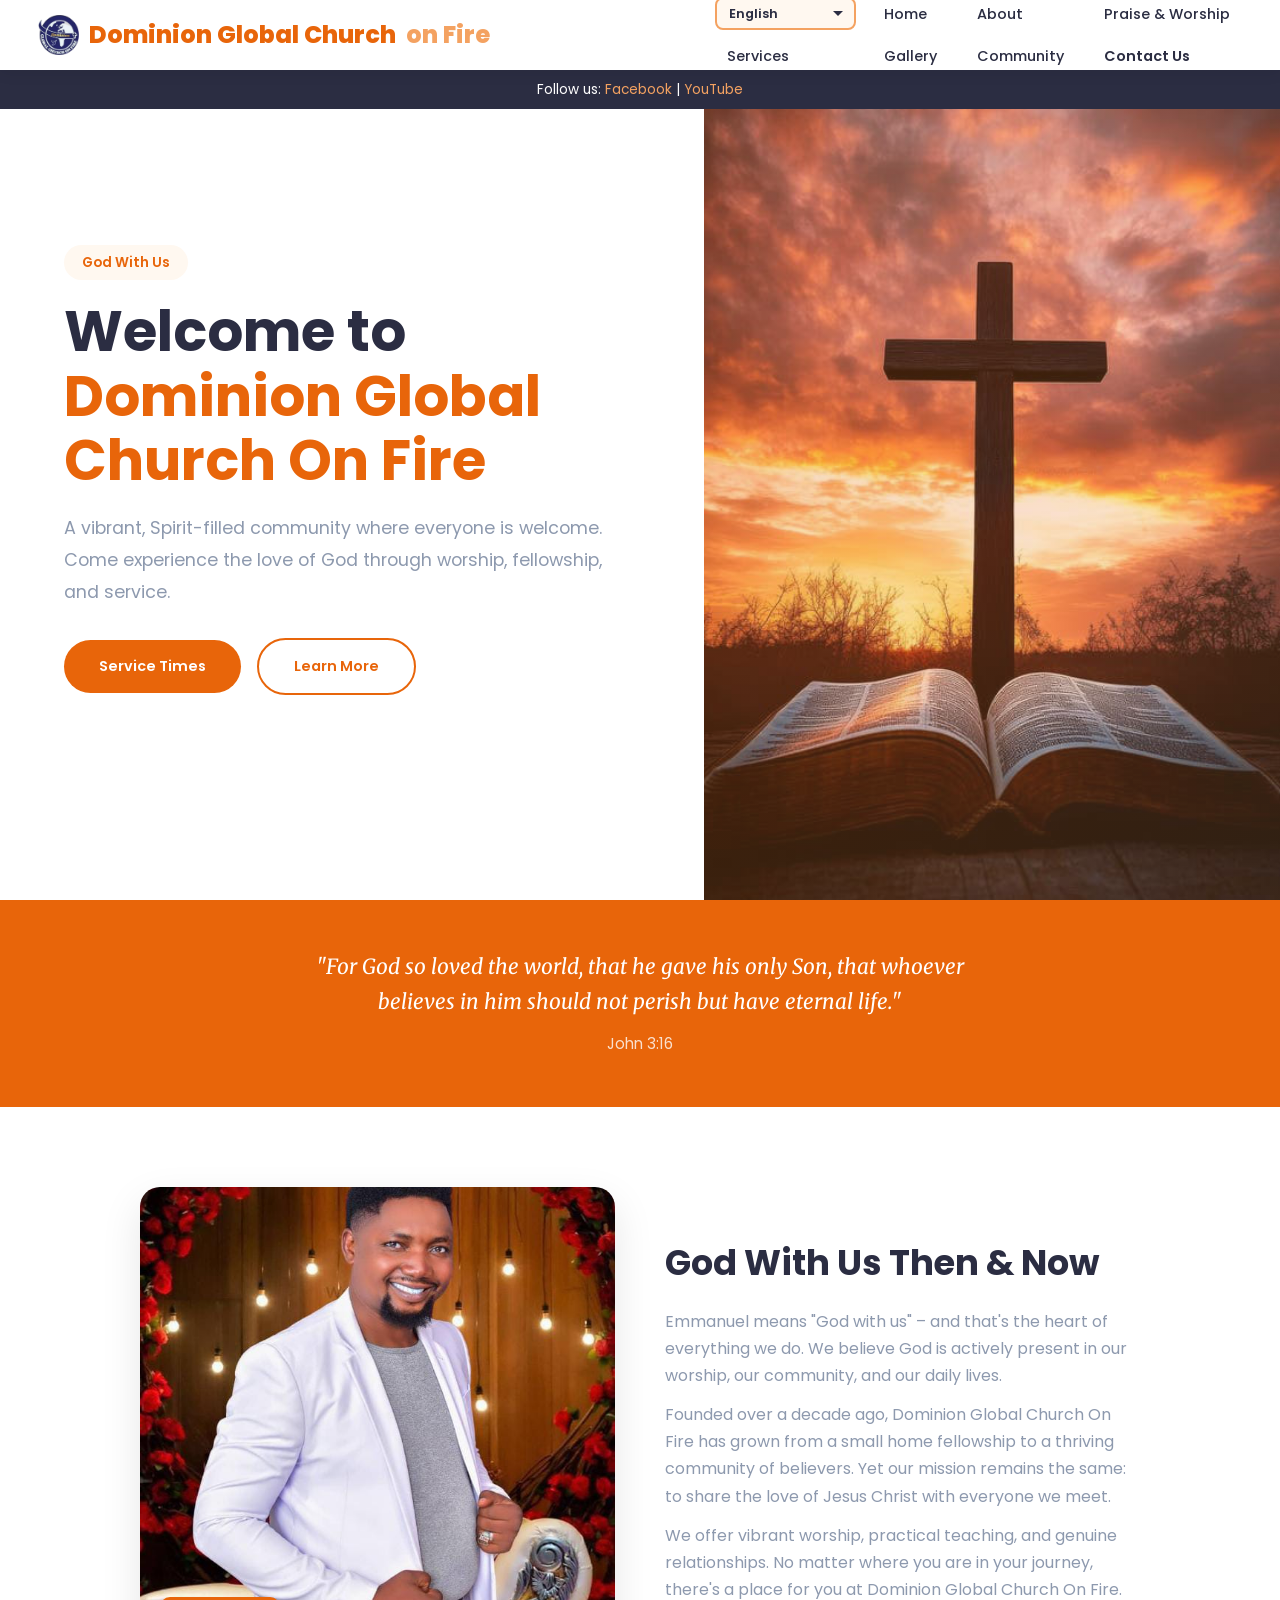
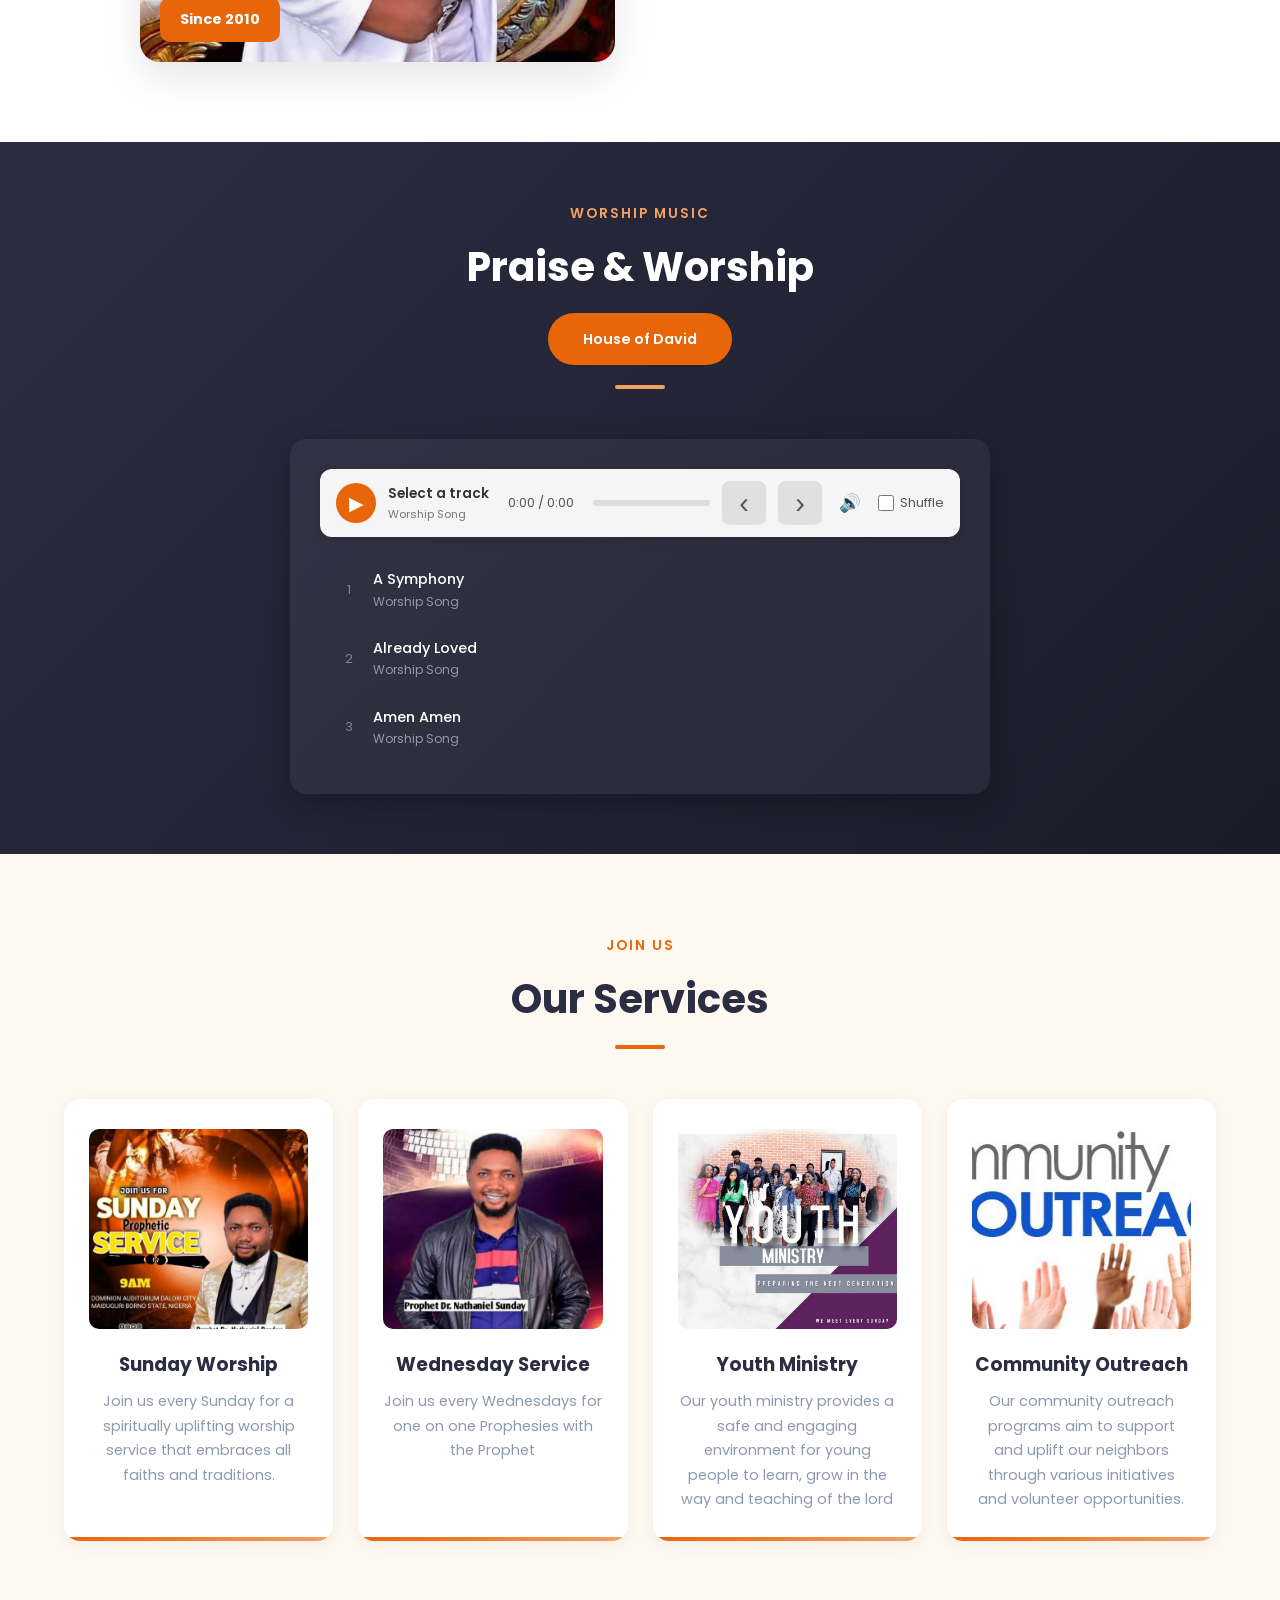
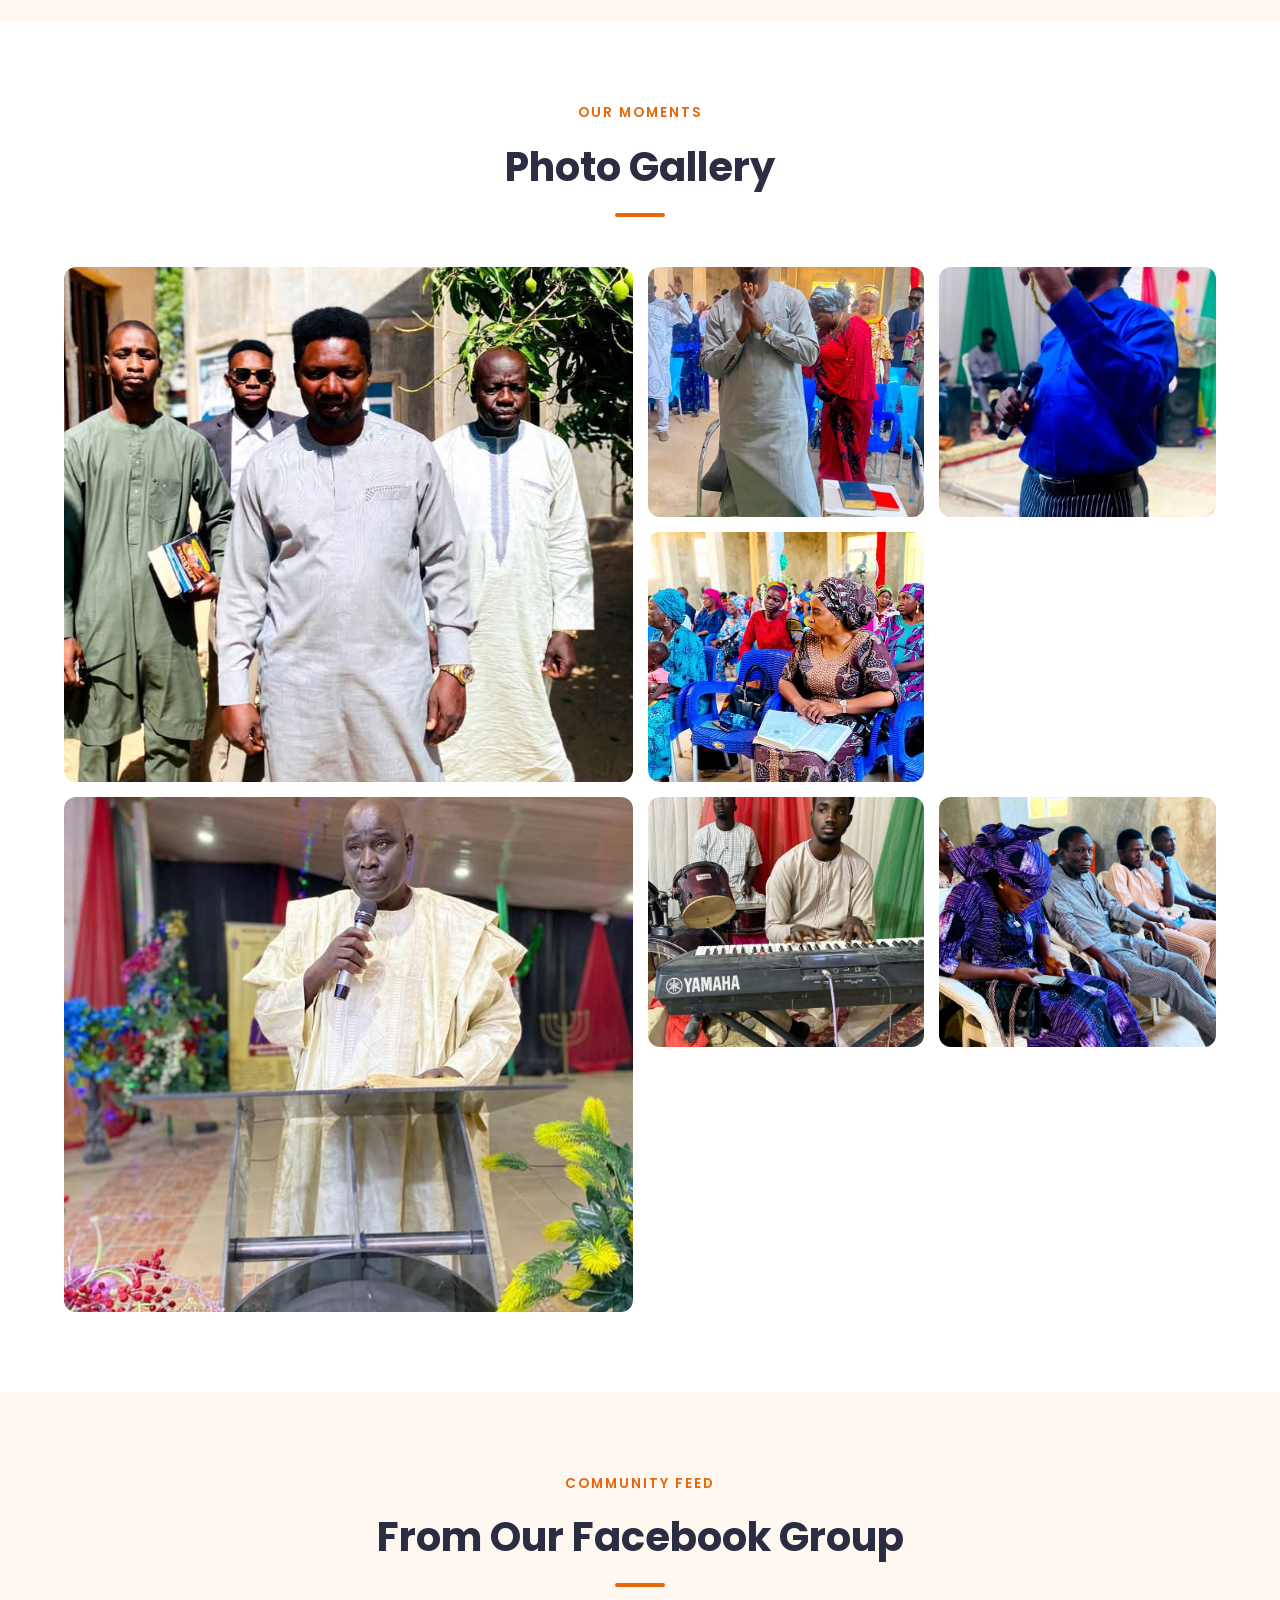
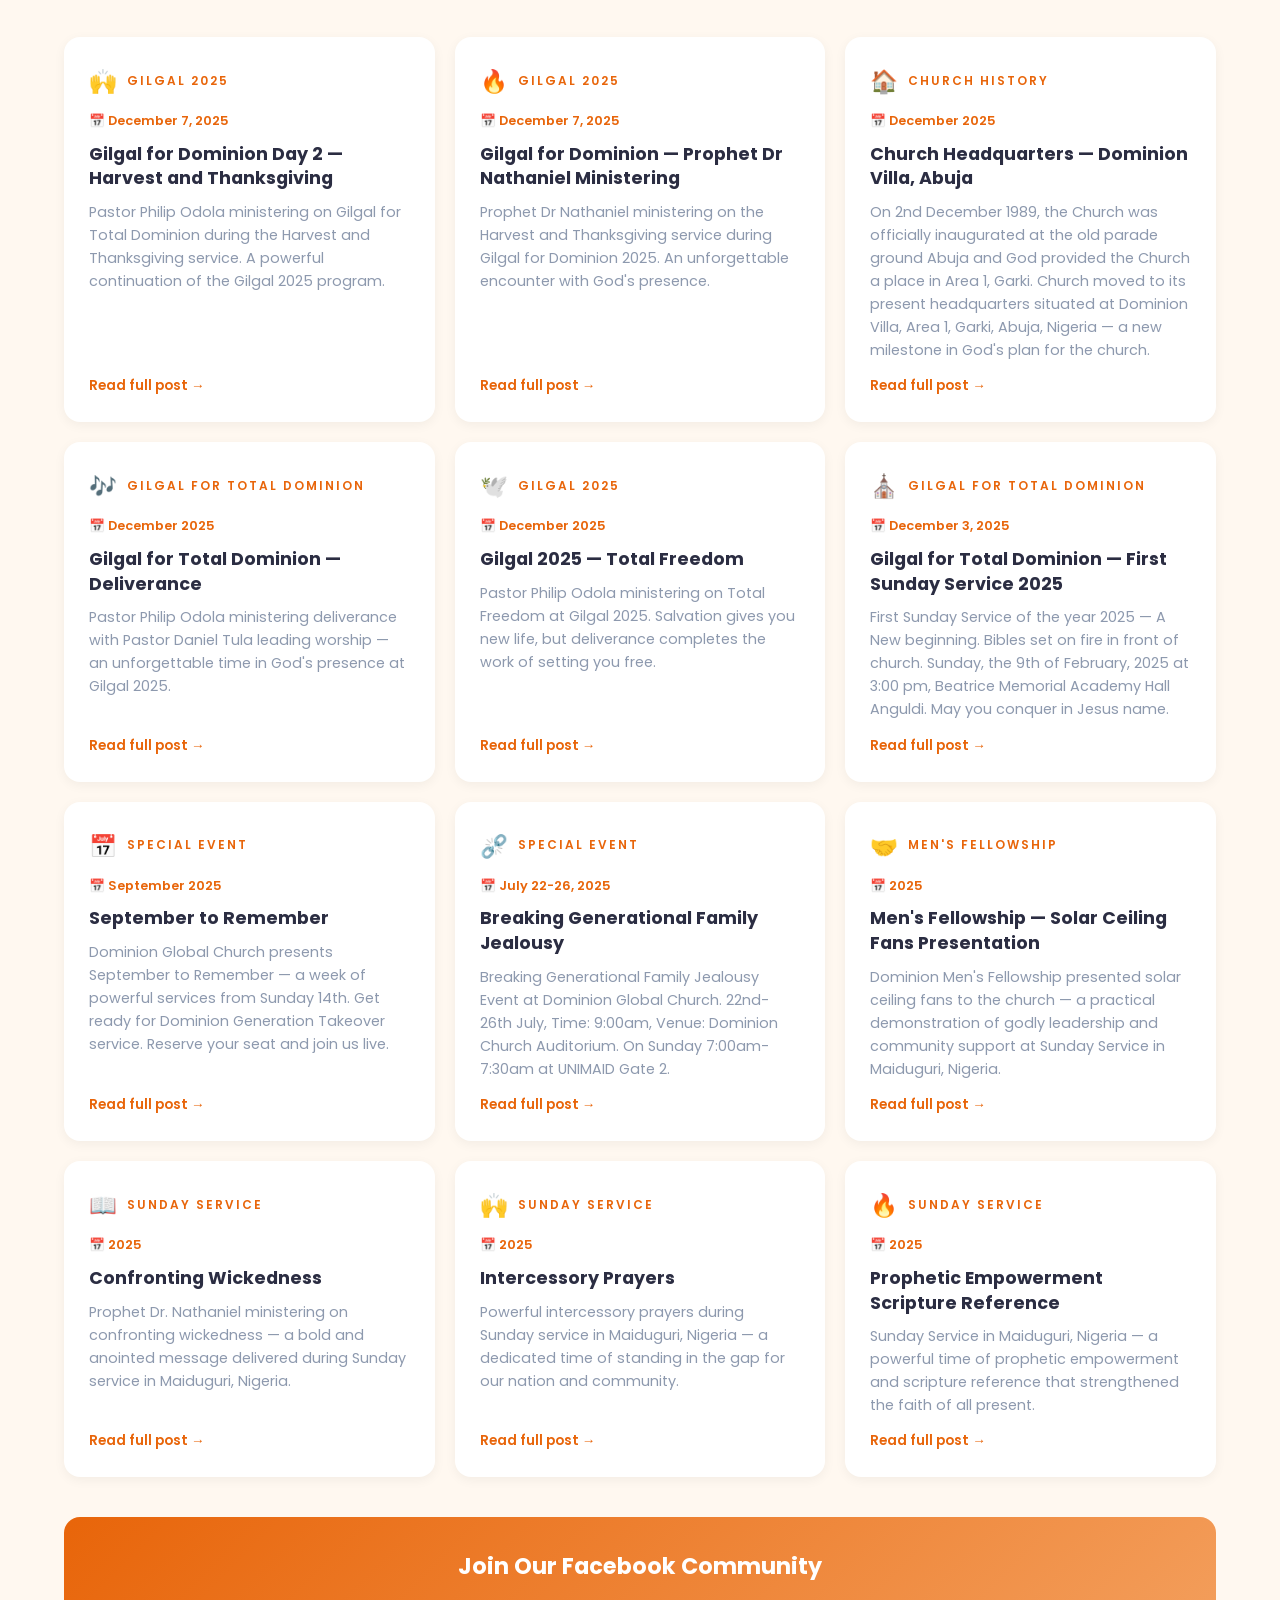
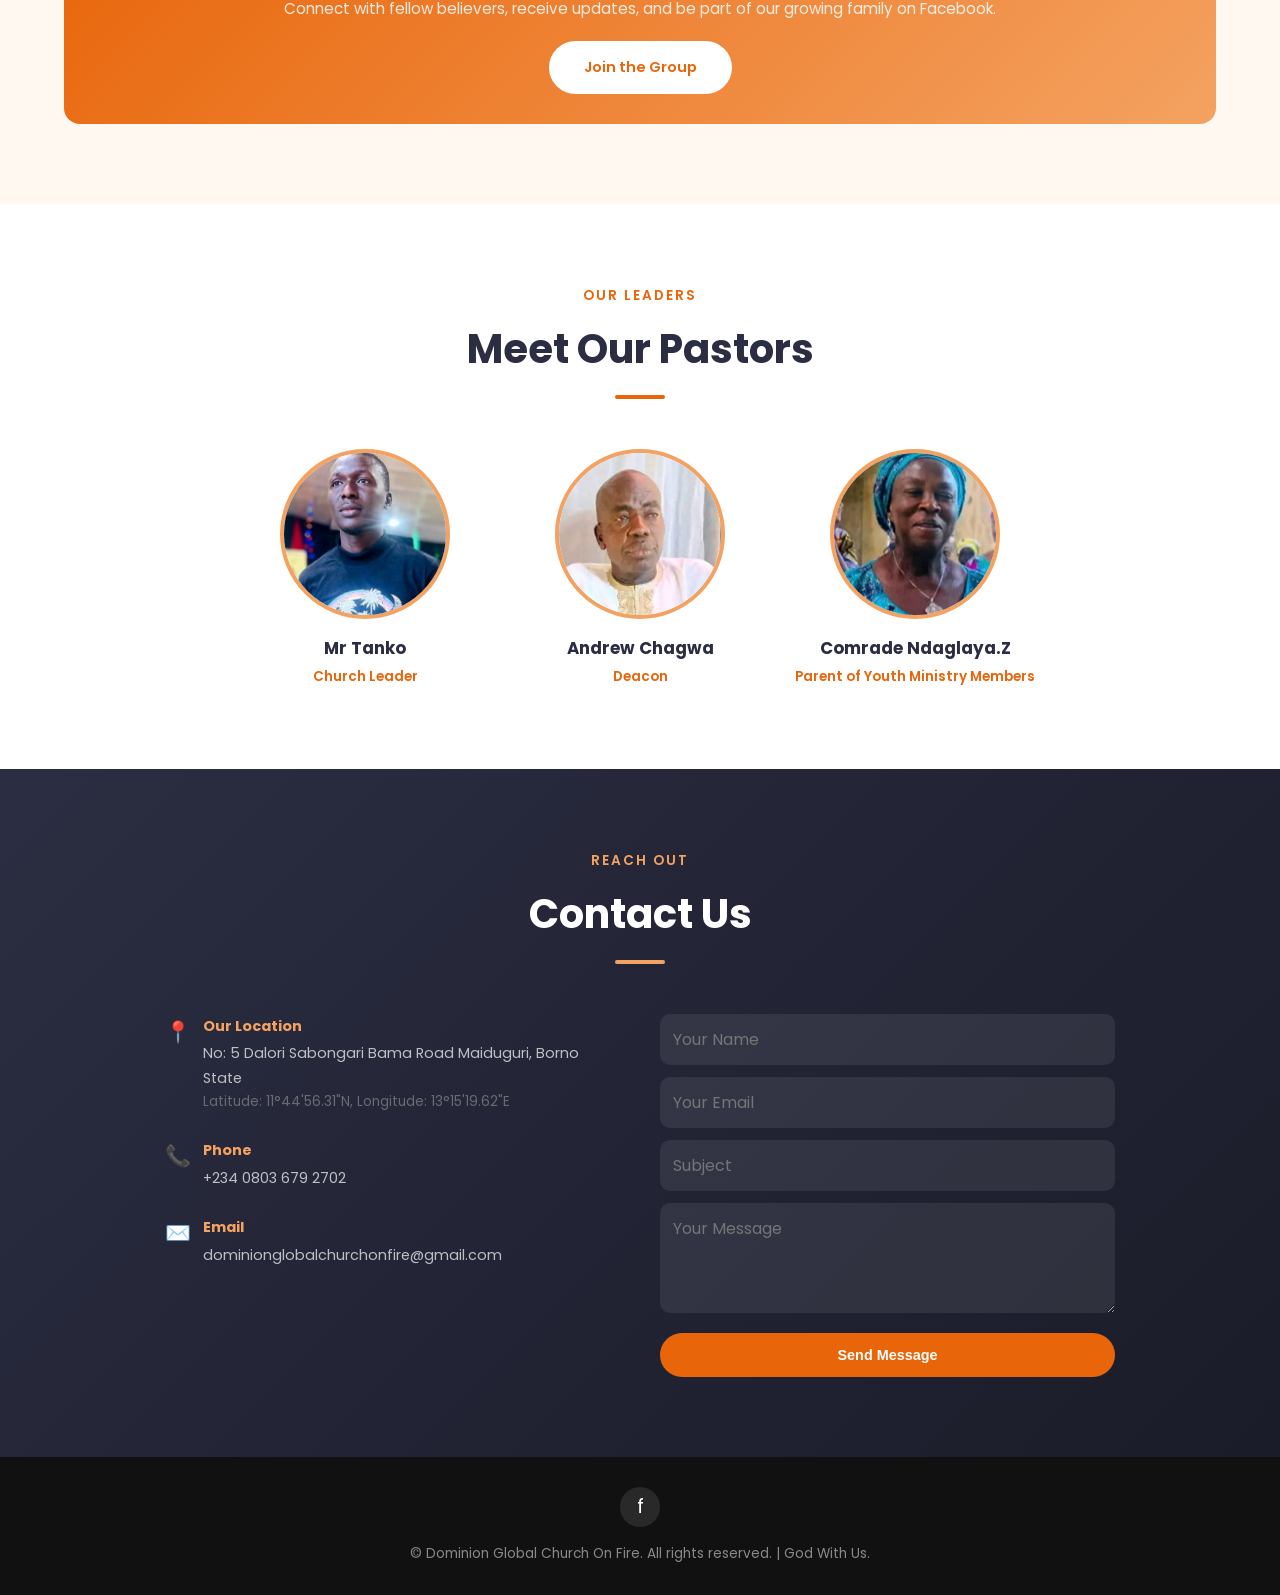
==== commit 335e2f5a: "(_25_Nov_2026_)(_10_28_57_)" ====
--- a/index.html
+++ b/index.html
@@ -61,7 +61,7 @@
         a { text-decoration: none; color: inherit; }
         
         /* TOP BAR */
-        .top-bar { background: var(--dark); color: var(--white); padding: 8px 5%; display: flex; justify-content: space-between; font-size: 0.85rem; position: fixed; top: 70px; width: 100%; z-index: 999; }
+        .top-bar { background: var(--dark); color: var(--white); padding: 8px 5%; display: flex; align-items: center; justify-content: center; font-size: 0.85rem; position: fixed; top: 70px; width: 100%; z-index: 999; }
         .top-bar a { color: var(--accent); }
         .top-bar a:hover { text-decoration: underline; }
         
@@ -72,14 +72,13 @@
             padding: 0 5%; display: flex; align-items: center; justify-content: space-between;
             height: 70px;
         }
-        .navbar .logo { display: flex; align-items: center; gap: 10px; font-size: 1.5rem; font-weight: 800; color: var(--primary); }
+        .navbar .logo { display: flex; align-items: center; gap: 10px; font-size: 1.5rem; font-weight: 800; color: var(--primary); white-space: nowrap; flex-shrink: 0; }
         .navbar .logo img { height: 40px; width: auto; }
         .navbar .logo span { color: var(--accent); }
         .nav-links { display: flex; gap: 25px; list-style: none; align-items: center; }
-        .nav-links a { font-size: 0.9rem; font-weight: 500; color: var(--dark); transition: color 0.3s; }
-        .nav-links a:hover { color: var(--primary); }
-        .nav-btn { background: var(--primary); color: var(--white) !important; padding: 10px 24px; border-radius: 50px; font-weight: 600 !important; }
-        .nav-btn:hover { background: #d45a08; }
+        .nav-links a { display: inline-block; font-size: 0.9rem; font-weight: 500; color: var(--dark); padding: 8px 12px; border-radius: 50px; transition: color 0.3s, background-color 0.3s; white-space: nowrap; }
+        .nav-links a:hover { background: var(--primary); color: var(--white); }
+        .nav-btn { font-weight: 600 !important; }
         .mobile-toggle { display: none; font-size: 1.5rem; cursor: pointer; background: none; border: none; }
         
         /* LANGUAGE SELECTOR */
@@ -272,12 +271,24 @@
         
         /* ===== RESPONSIVE ===== */
 
+        /* Collapse navigation before the church name runs out of space */
+        @media (max-width: 1070px) {
+            .nav-links { display: none; }
+            .mobile-toggle { display: block; }
+            .nav-links.show { display: flex; flex-direction: column; position: absolute; top: 70px; left: 0; right: 0; background: var(--white); padding: 20px; box-shadow: 0 4px 10px rgba(0,0,0,0.1); gap: 15px; z-index: 998; }
+        }
+
+        /* Keep the desktop navigation visible in two rows on medium-width screens */
+        @media (min-width: 1071px) and (max-width: 1520px) {
+            .navbar { padding: 0 3%; }
+            .nav-links { display: grid; grid-template-columns: repeat(4, max-content); column-gap: 16px; row-gap: 2px; }
+            .nav-links.show { display: grid; position: static; background: transparent; padding: 0; box-shadow: none; z-index: auto; }
+            .mobile-toggle { display: none; }
+        }
+
         /* Tablets and small laptops (768px and below) */
         @media (max-width: 768px) {
             .top-bar { display: none; }
-            .nav-links { display: none; }
-            .mobile-toggle { display: block; }
-            .nav-links.show { display: flex; flex-direction: column; position: absolute; top: 70px; left: 0; right: 0; background: var(--white); padding: 20px; box-shadow: 0 4px 10px rgba(0,0,0,0.1); gap: 15px; z-index: 998; }
             .hero { flex-direction: column; }
             .hero-right { display: none; }
             .hero-left { padding: 100px 5% 60px; }
@@ -495,7 +506,6 @@
 
     <!-- TOP BAR -->
     <div class="top-bar">
-        <span>📍 No: 5 Dalori Sabongari Bama Road Maiduguri, Borno State | 📞 +234 0803 679 2702</span>
         <span>Follow us: <a href="https://www.facebook.com/groups/798617002450170/" target="_blank" rel="noopener noreferrer">Facebook</a> | <a href="https://www.youtube.com/@dominionworldoutreachniger6622" target="_blank" rel="noopener noreferrer">YouTube</a></span>
     </div>
 
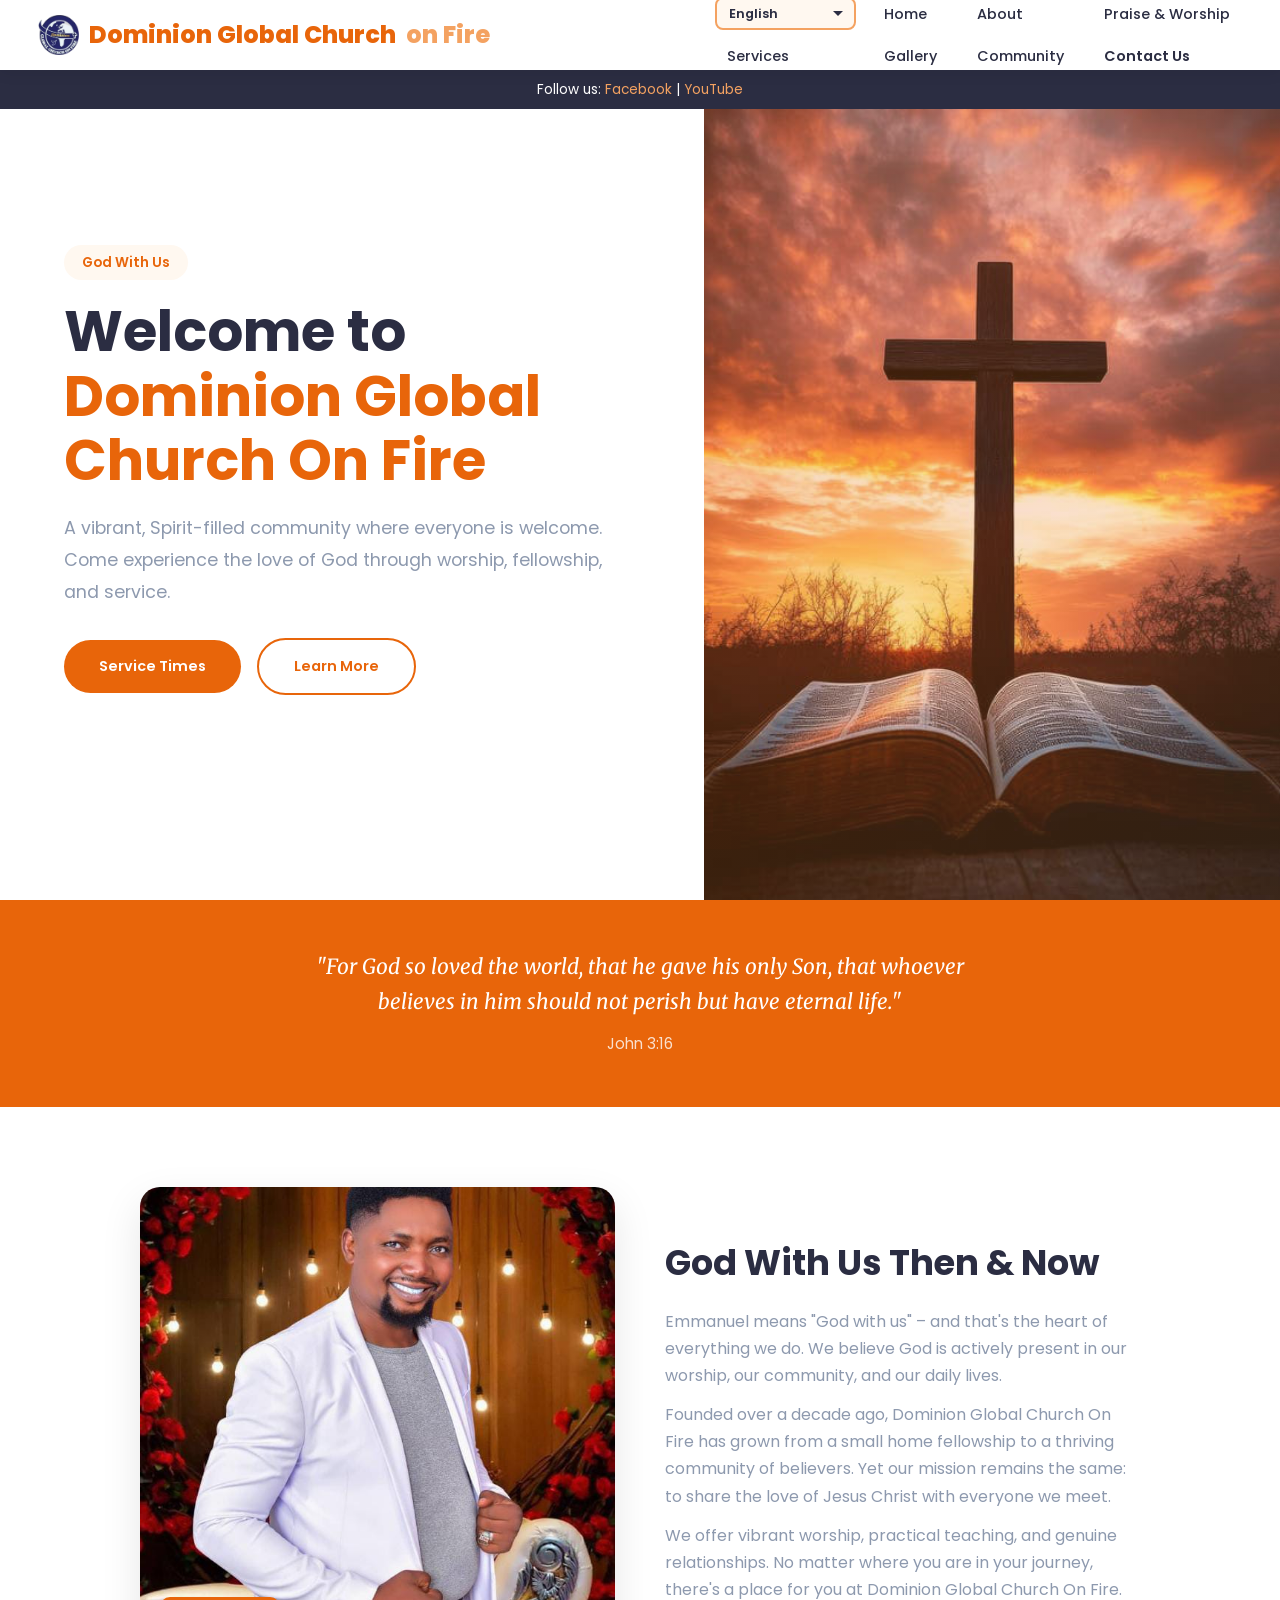
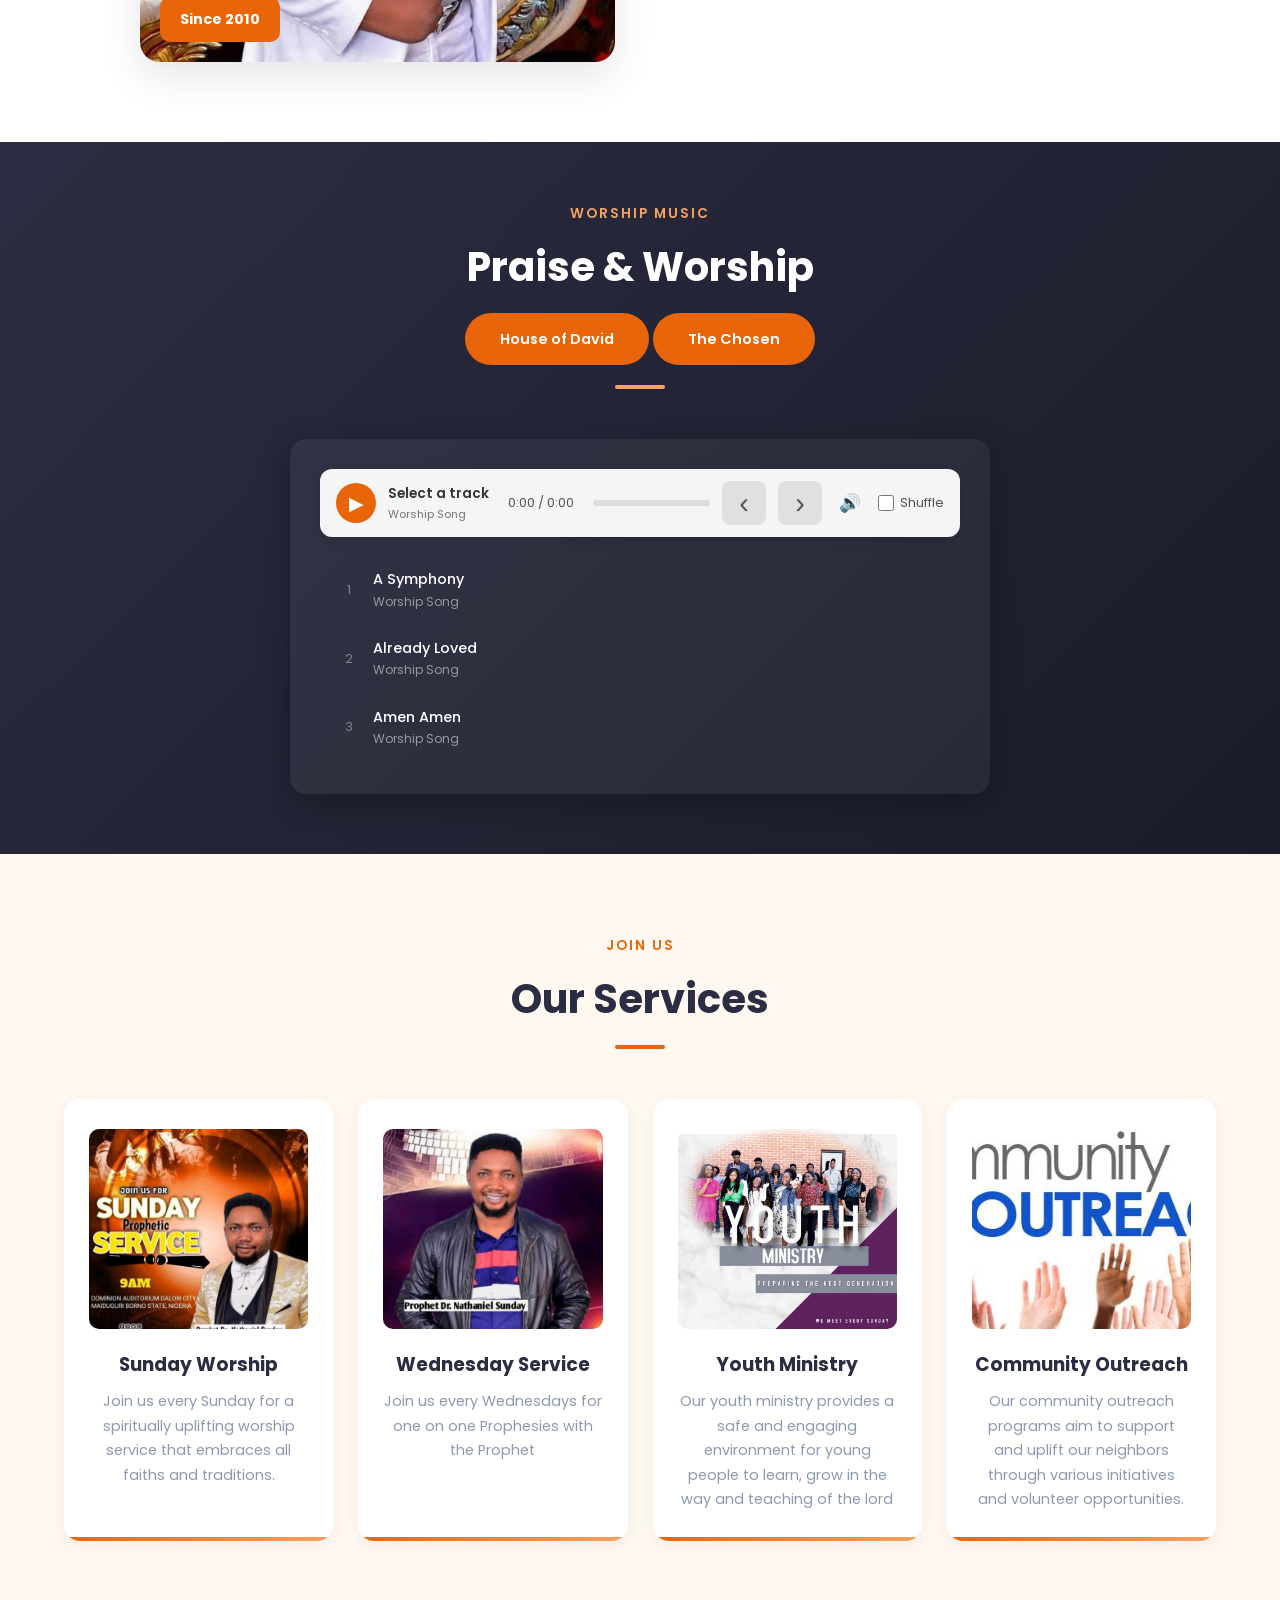
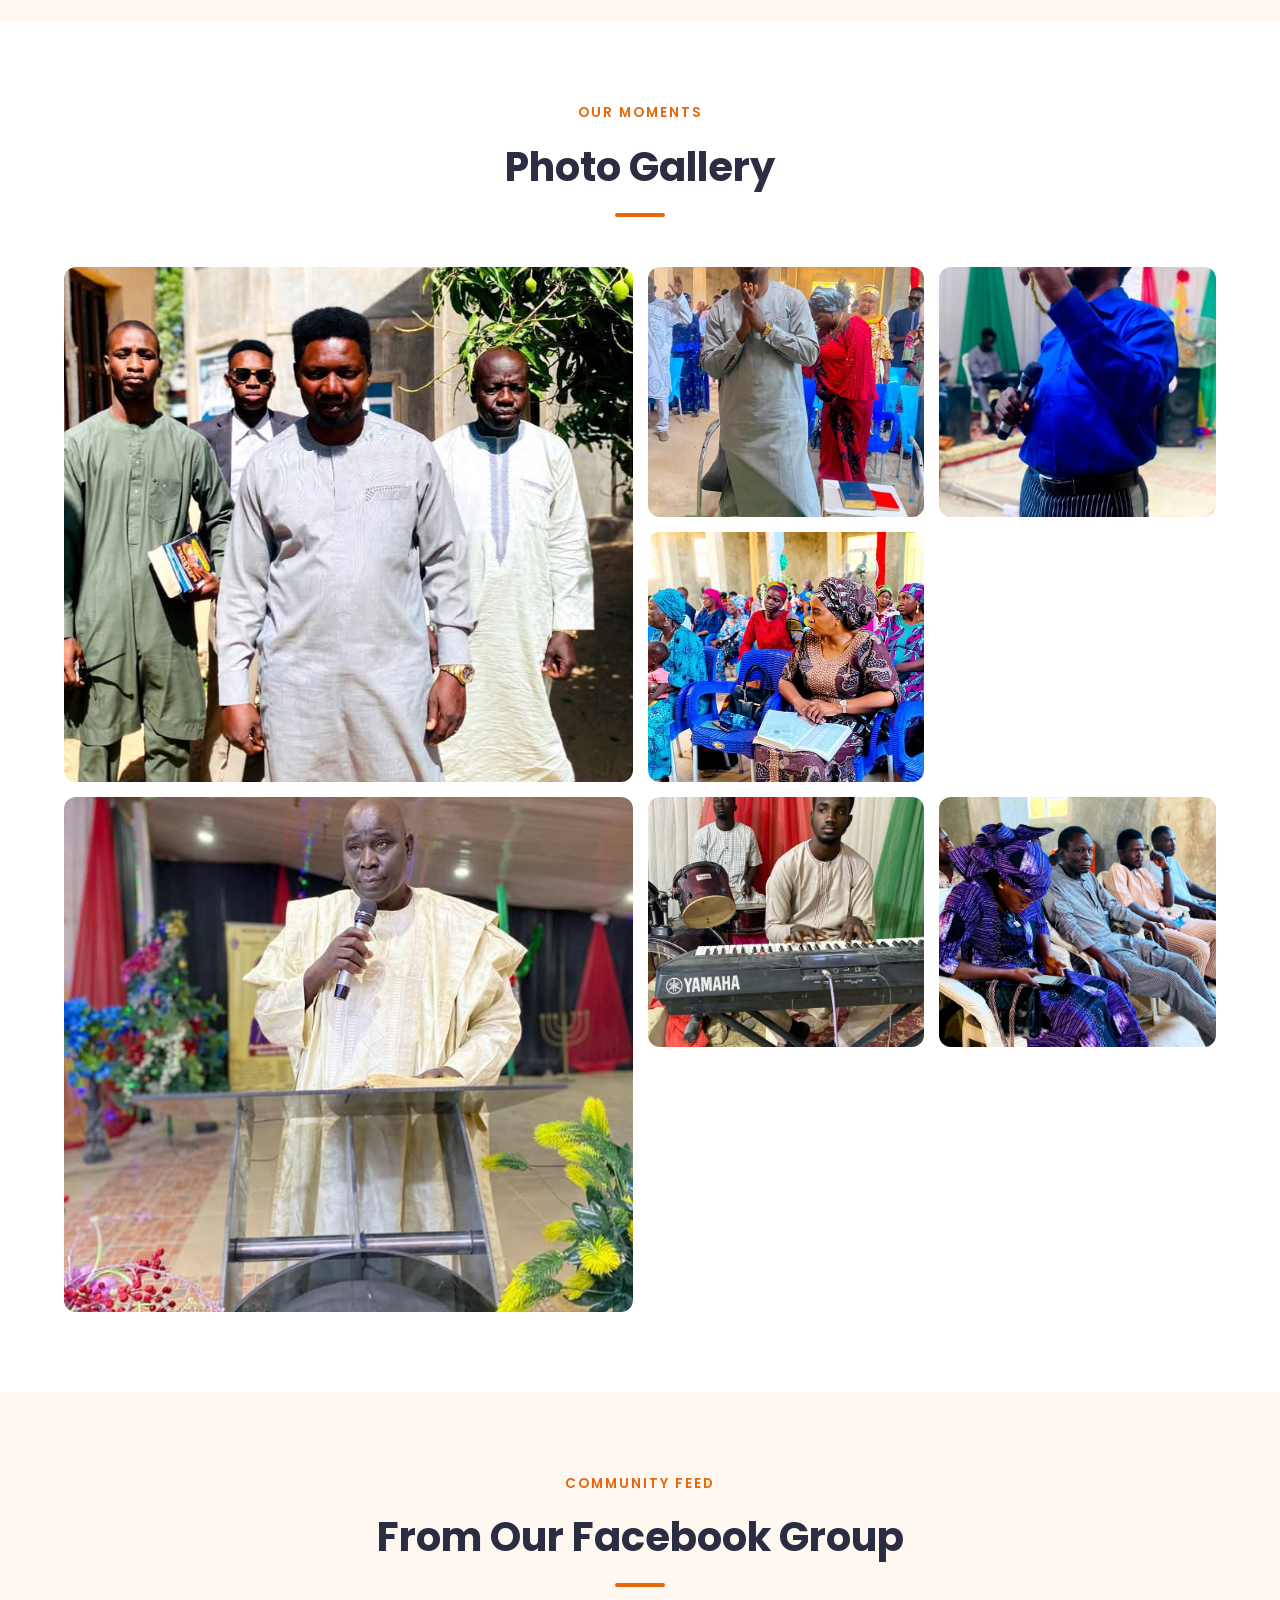
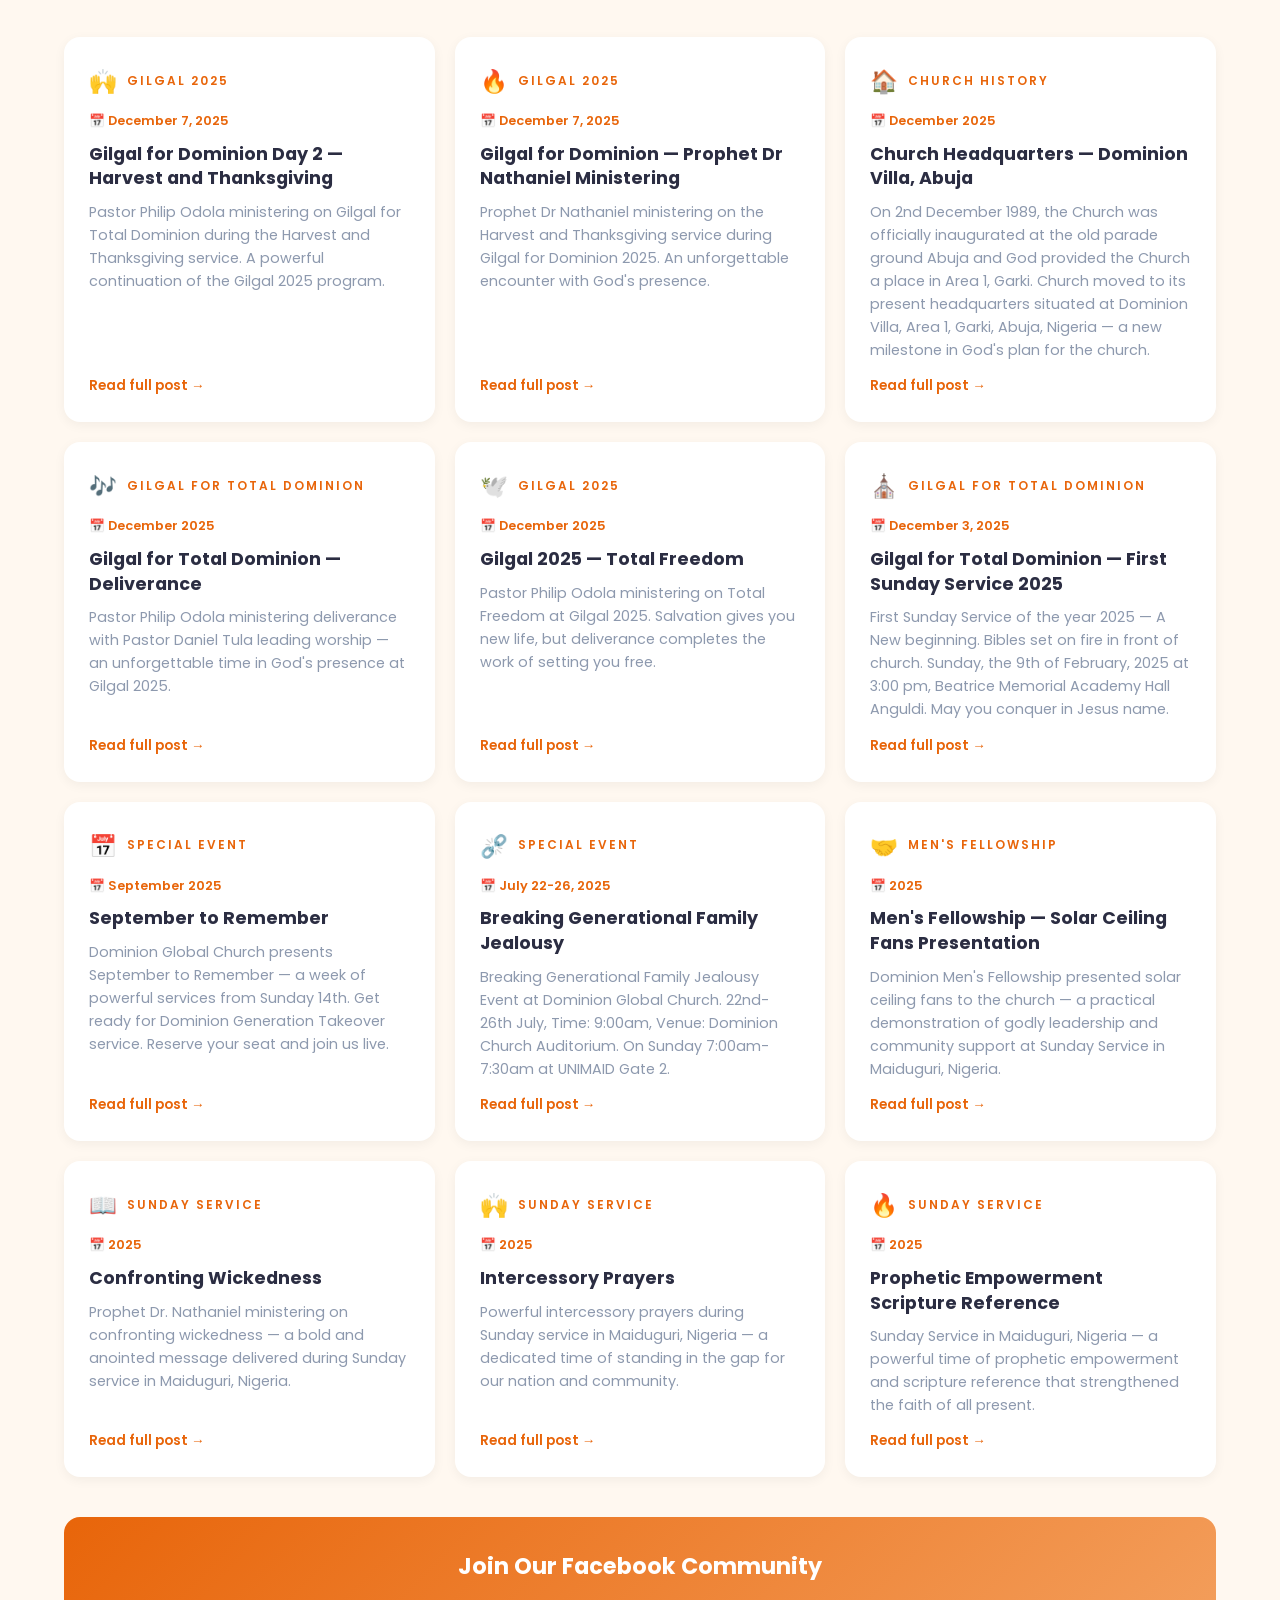
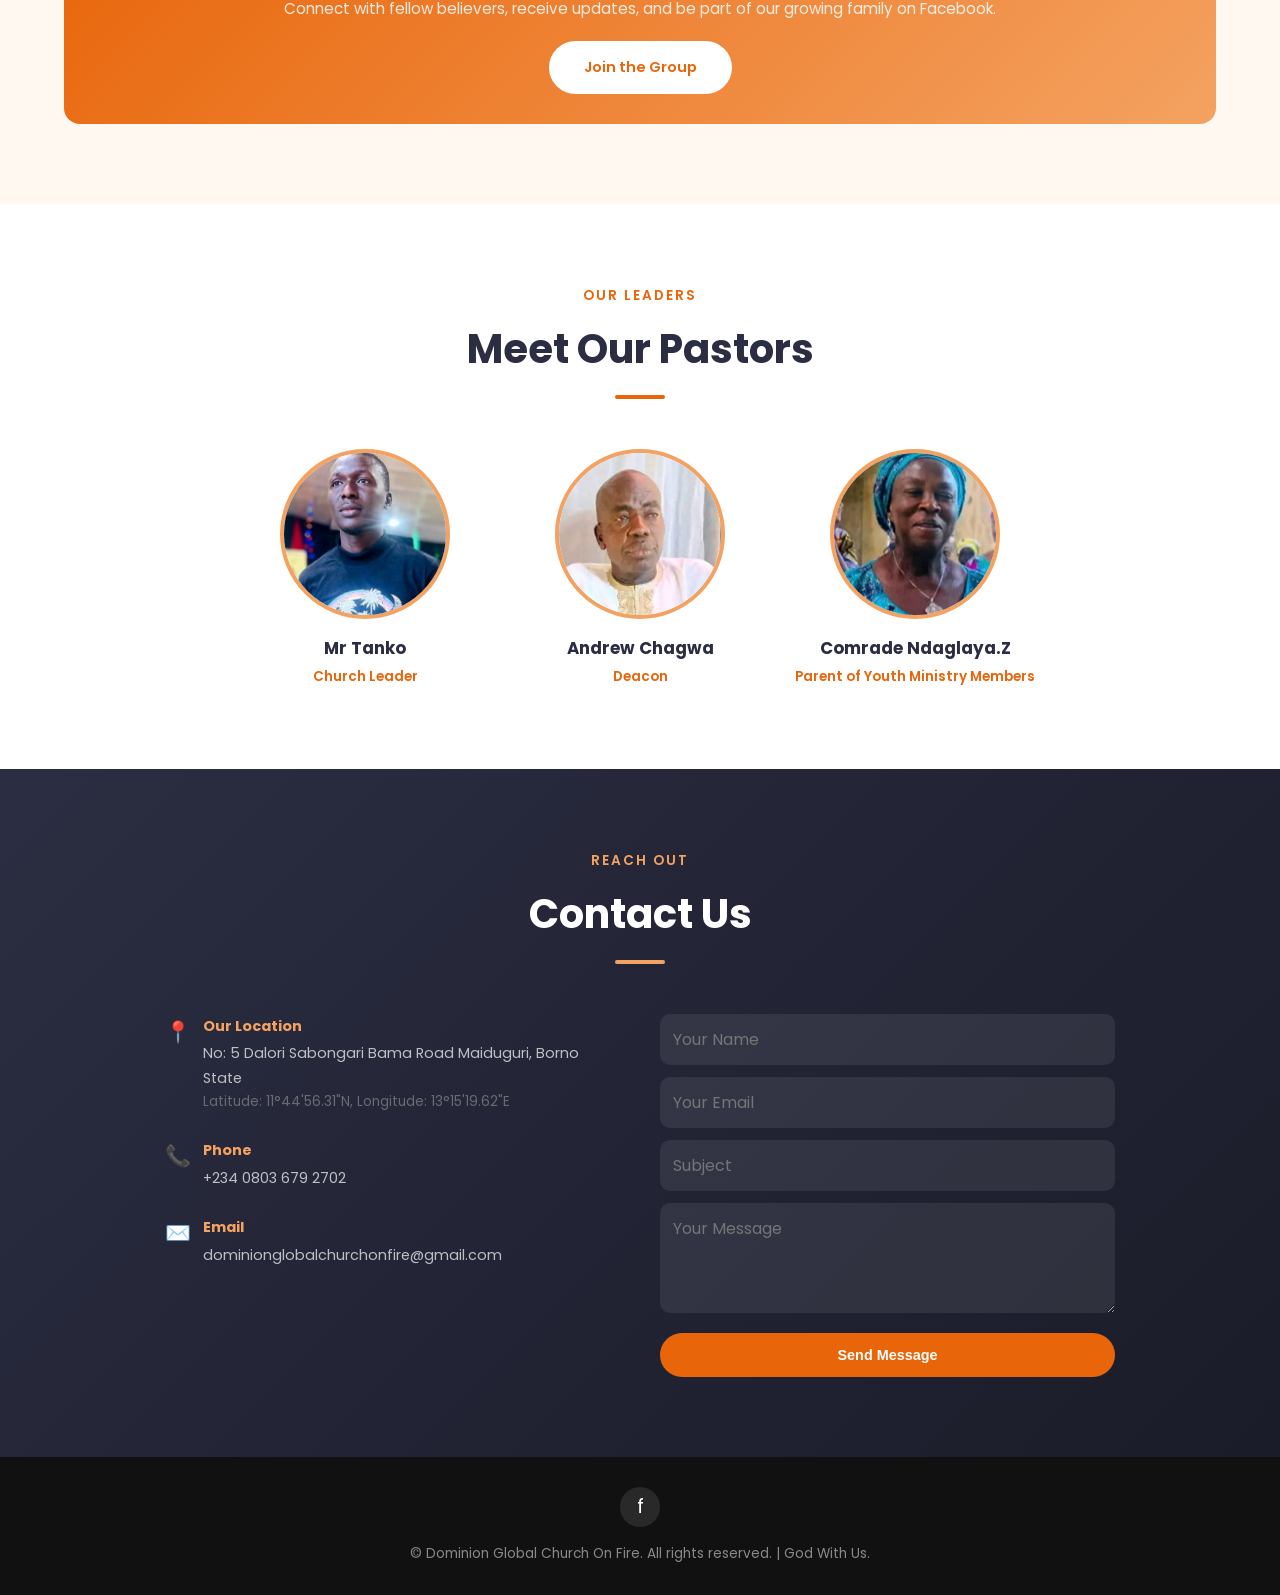
==== commit 30fcc446: "(_27_Nov_2026_)(_11_29_11_)" ====
--- a/index.html
+++ b/index.html
@@ -551,6 +551,7 @@
             <div class="sub" data-i18n="music_sub">Worship Music</div>
             <h2 data-i18n="music_title">Praise & Worship</h2>
             <a class="btn btn-primary houseofdavid-link" href="houseofdavid.html" target="_blank" rel="noopener noreferrer">House of David</a>
+            <a class="btn btn-primary houseofdavid-link" href="thechosen.html" target="_blank" rel="noopener noreferrer">The Chosen</a>
             <div class="bar"></div>
         </div>
         <div class="music-player">
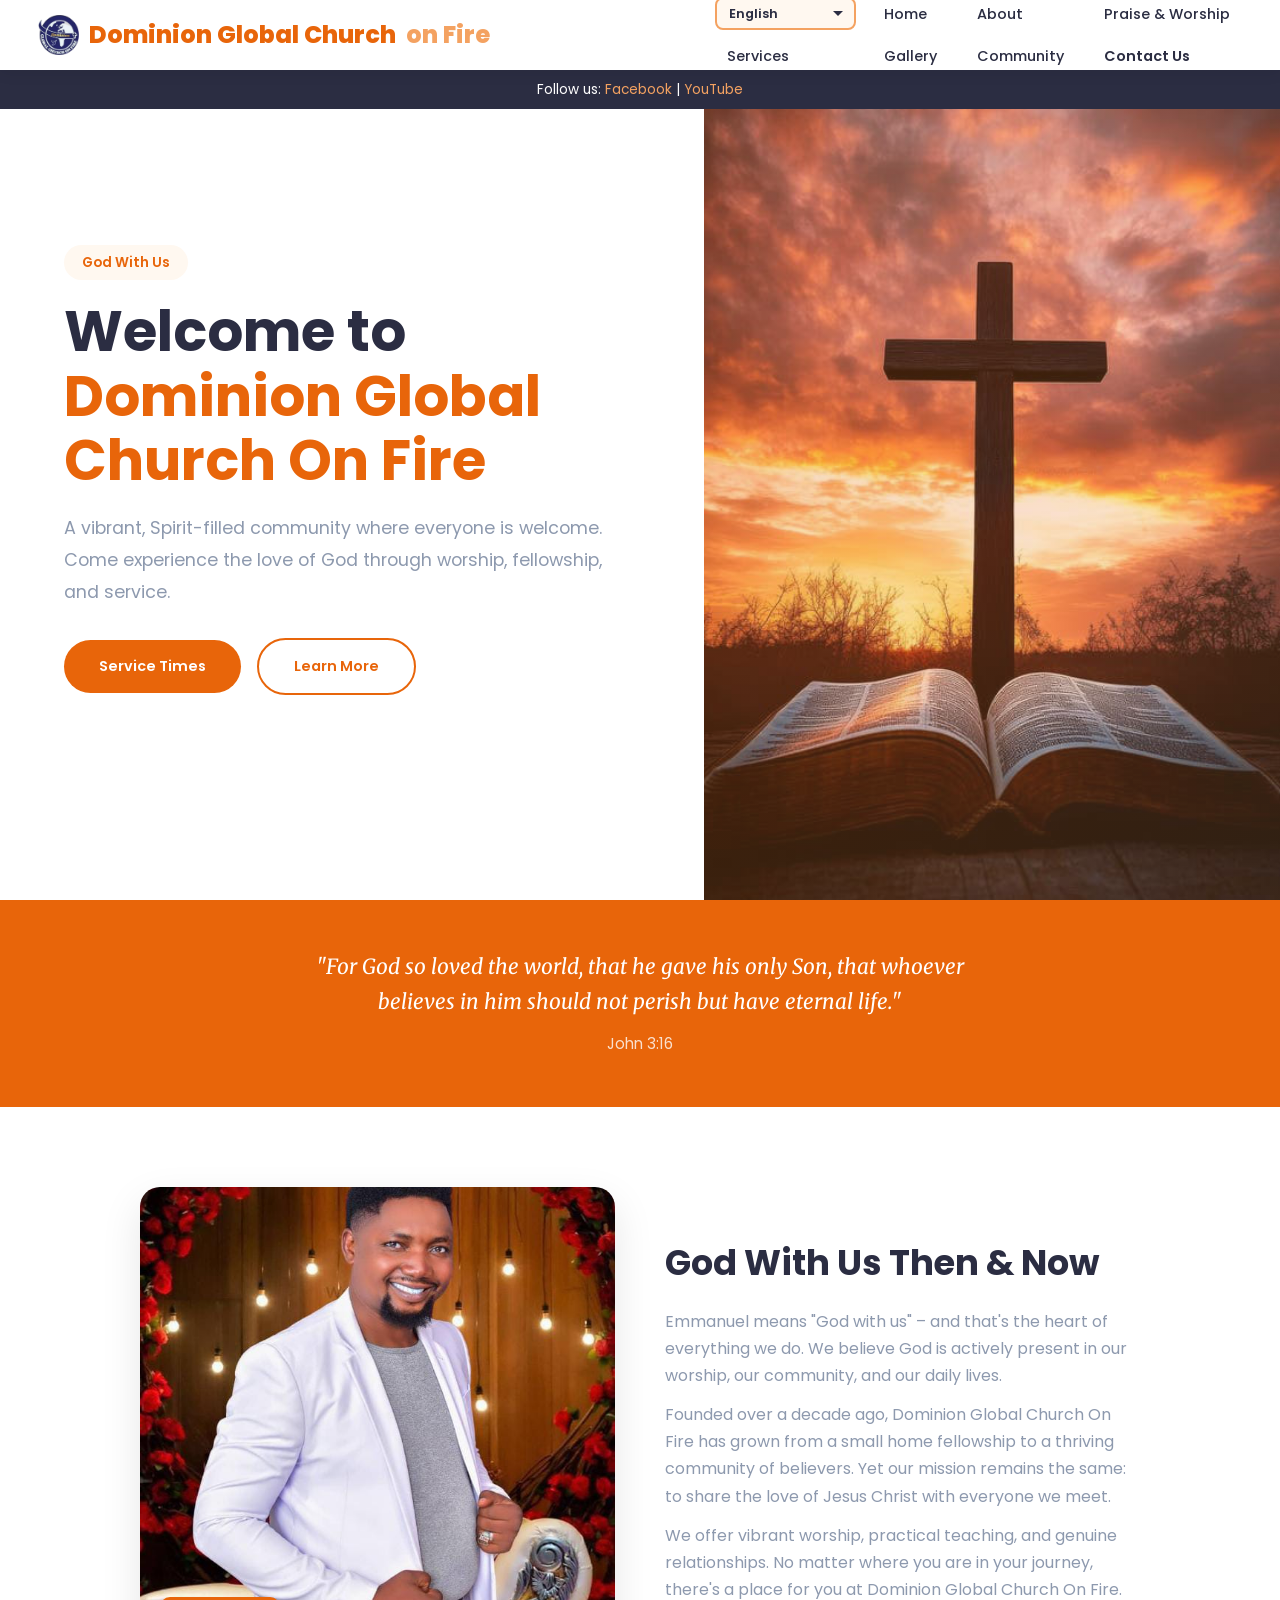
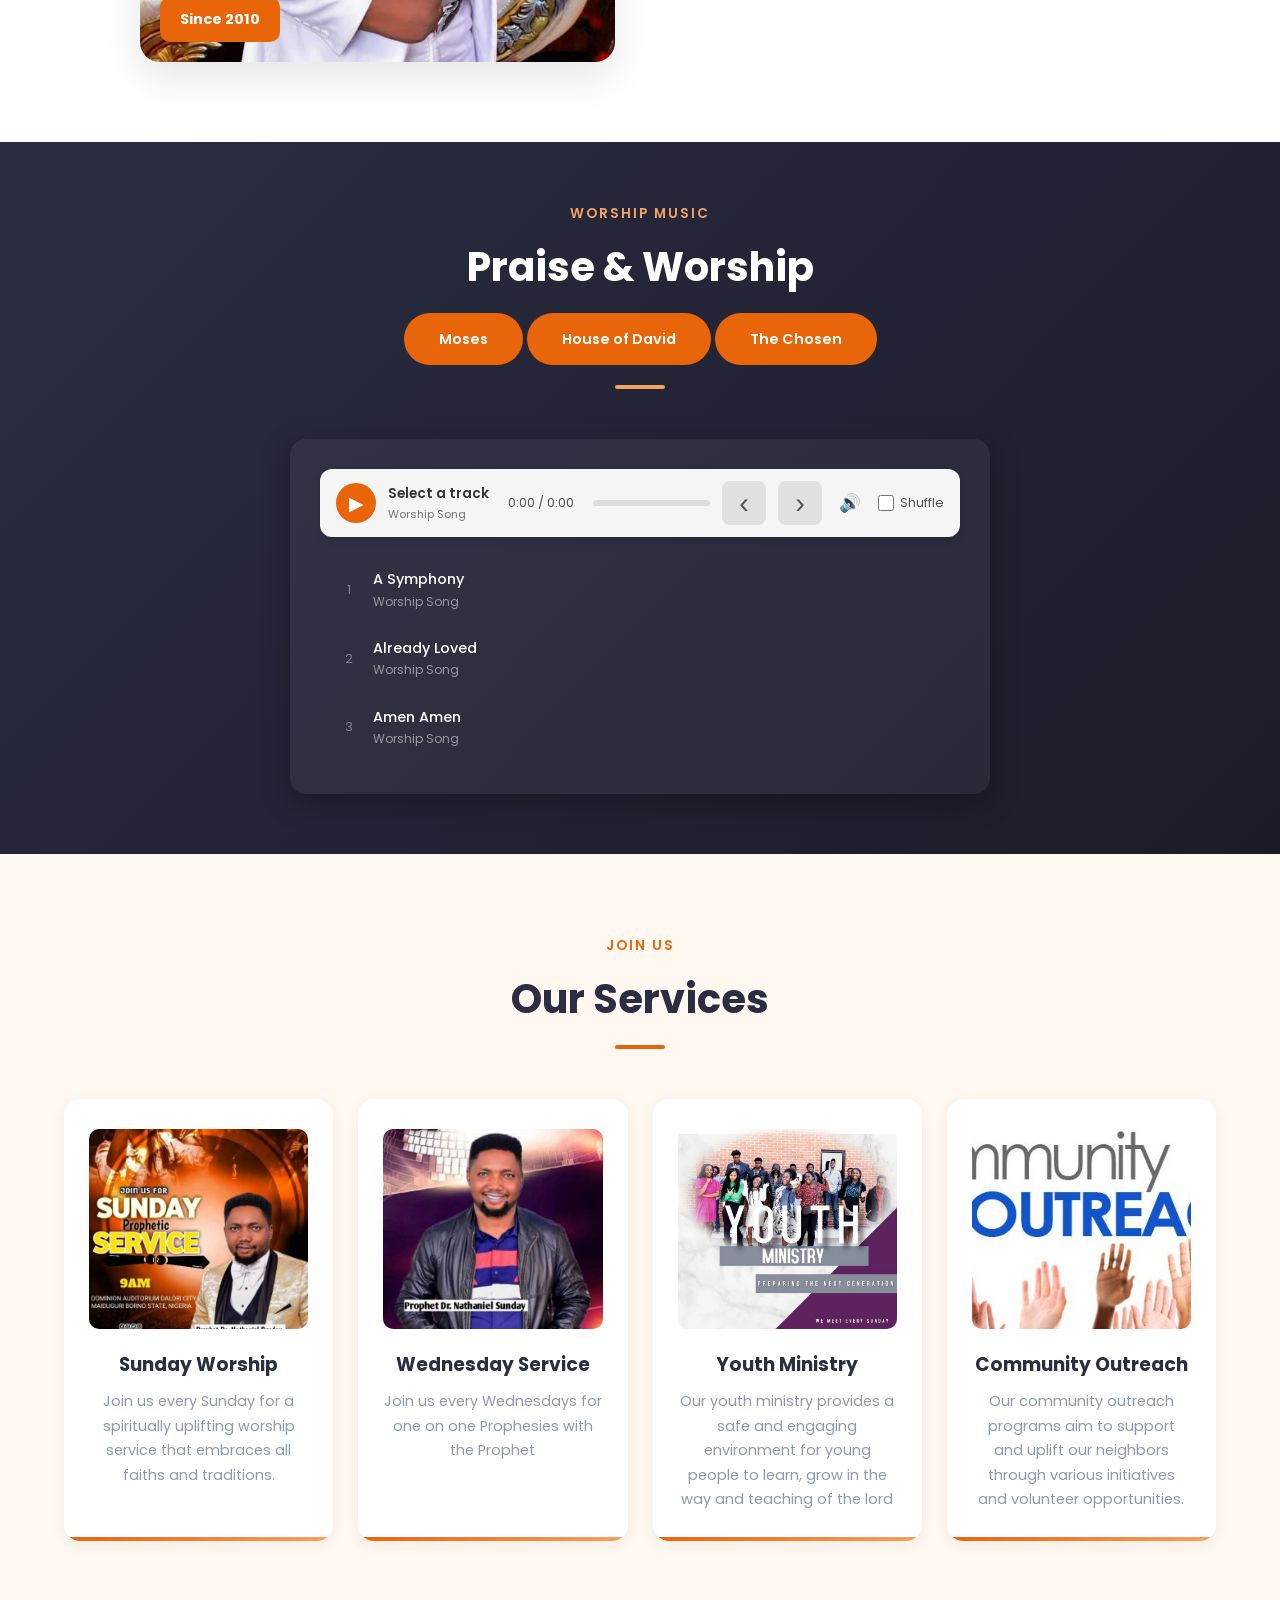
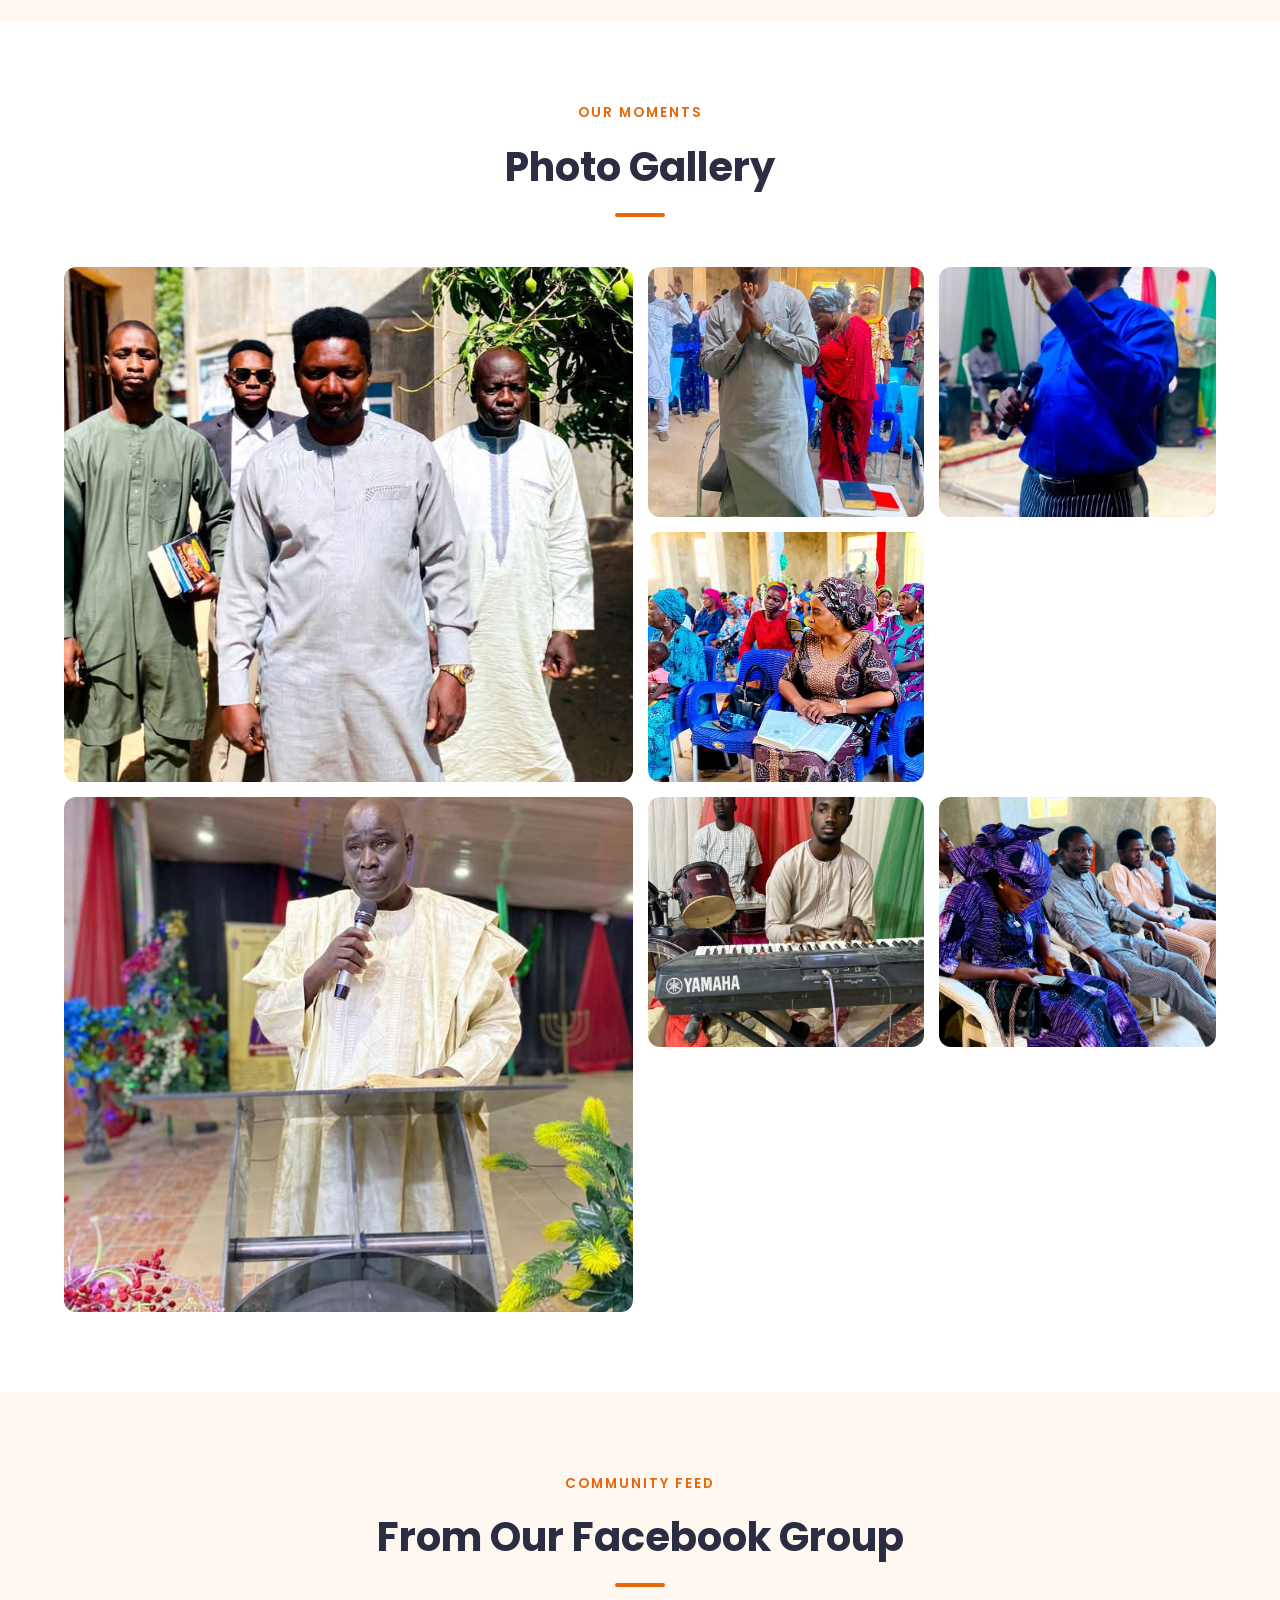
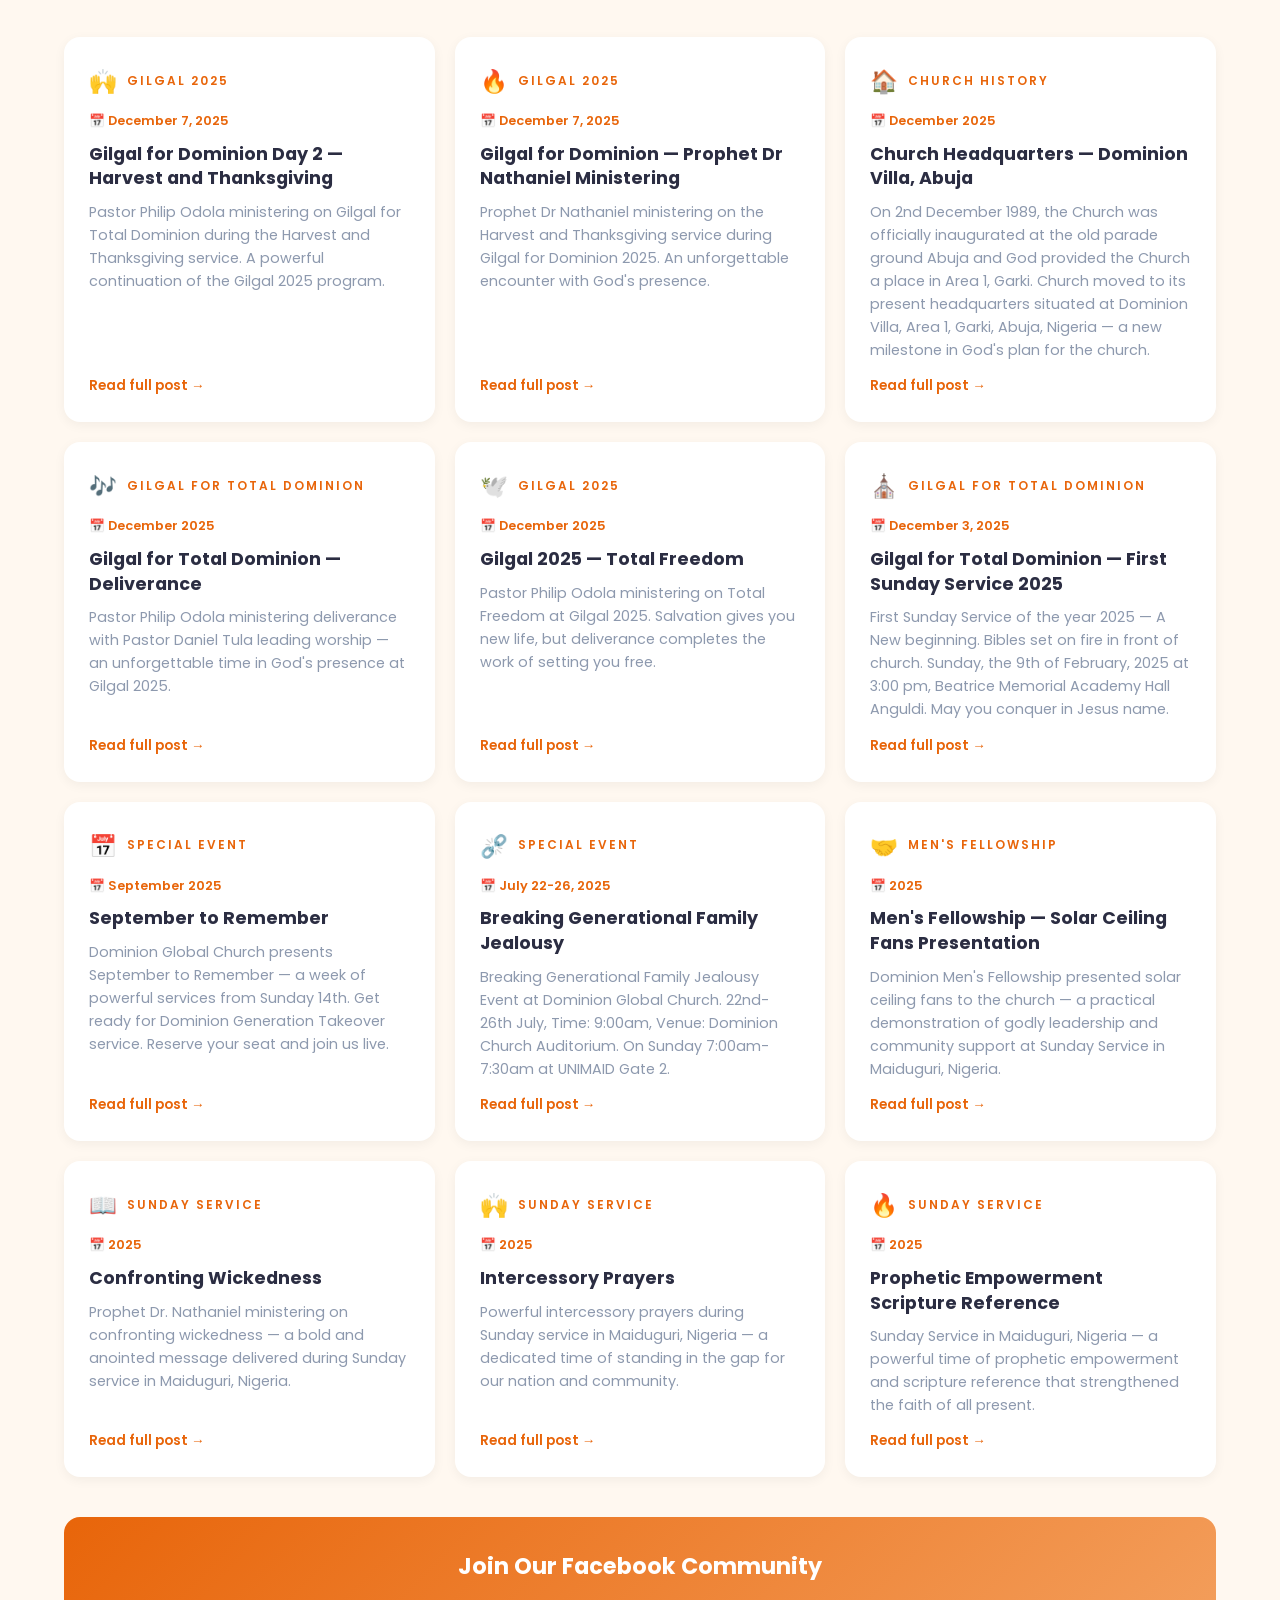
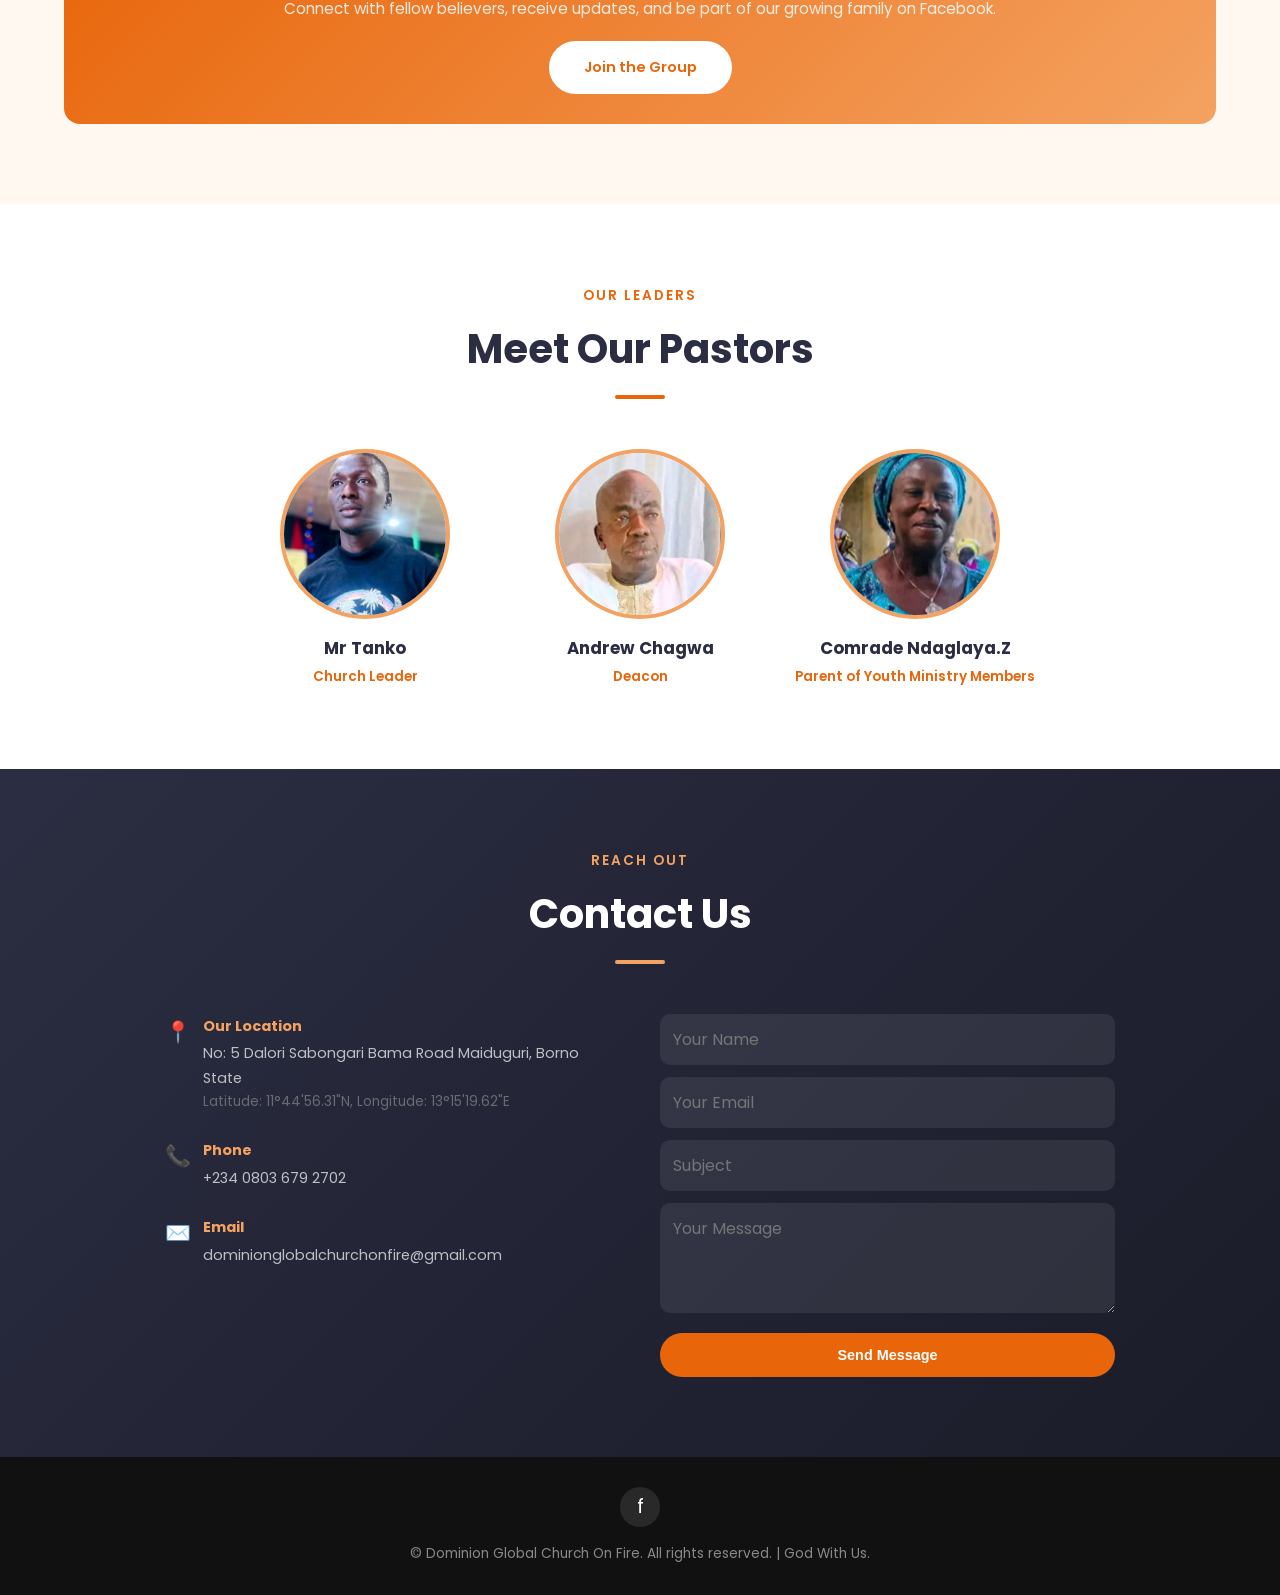
==== commit 9a730104: "(_27_Nov_2026_)(_15_07_06_)" ====
--- a/index.html
+++ b/index.html
@@ -550,6 +550,7 @@
         <div class="head">
             <div class="sub" data-i18n="music_sub">Worship Music</div>
             <h2 data-i18n="music_title">Praise & Worship</h2>
+            <a class="btn btn-primary houseofdavid-link" href="moses.html" target="_blank" rel="noopener noreferrer">Moses</a>
             <a class="btn btn-primary houseofdavid-link" href="houseofdavid.html" target="_blank" rel="noopener noreferrer">House of David</a>
             <a class="btn btn-primary houseofdavid-link" href="thechosen.html" target="_blank" rel="noopener noreferrer">The Chosen</a>
             <div class="bar"></div>
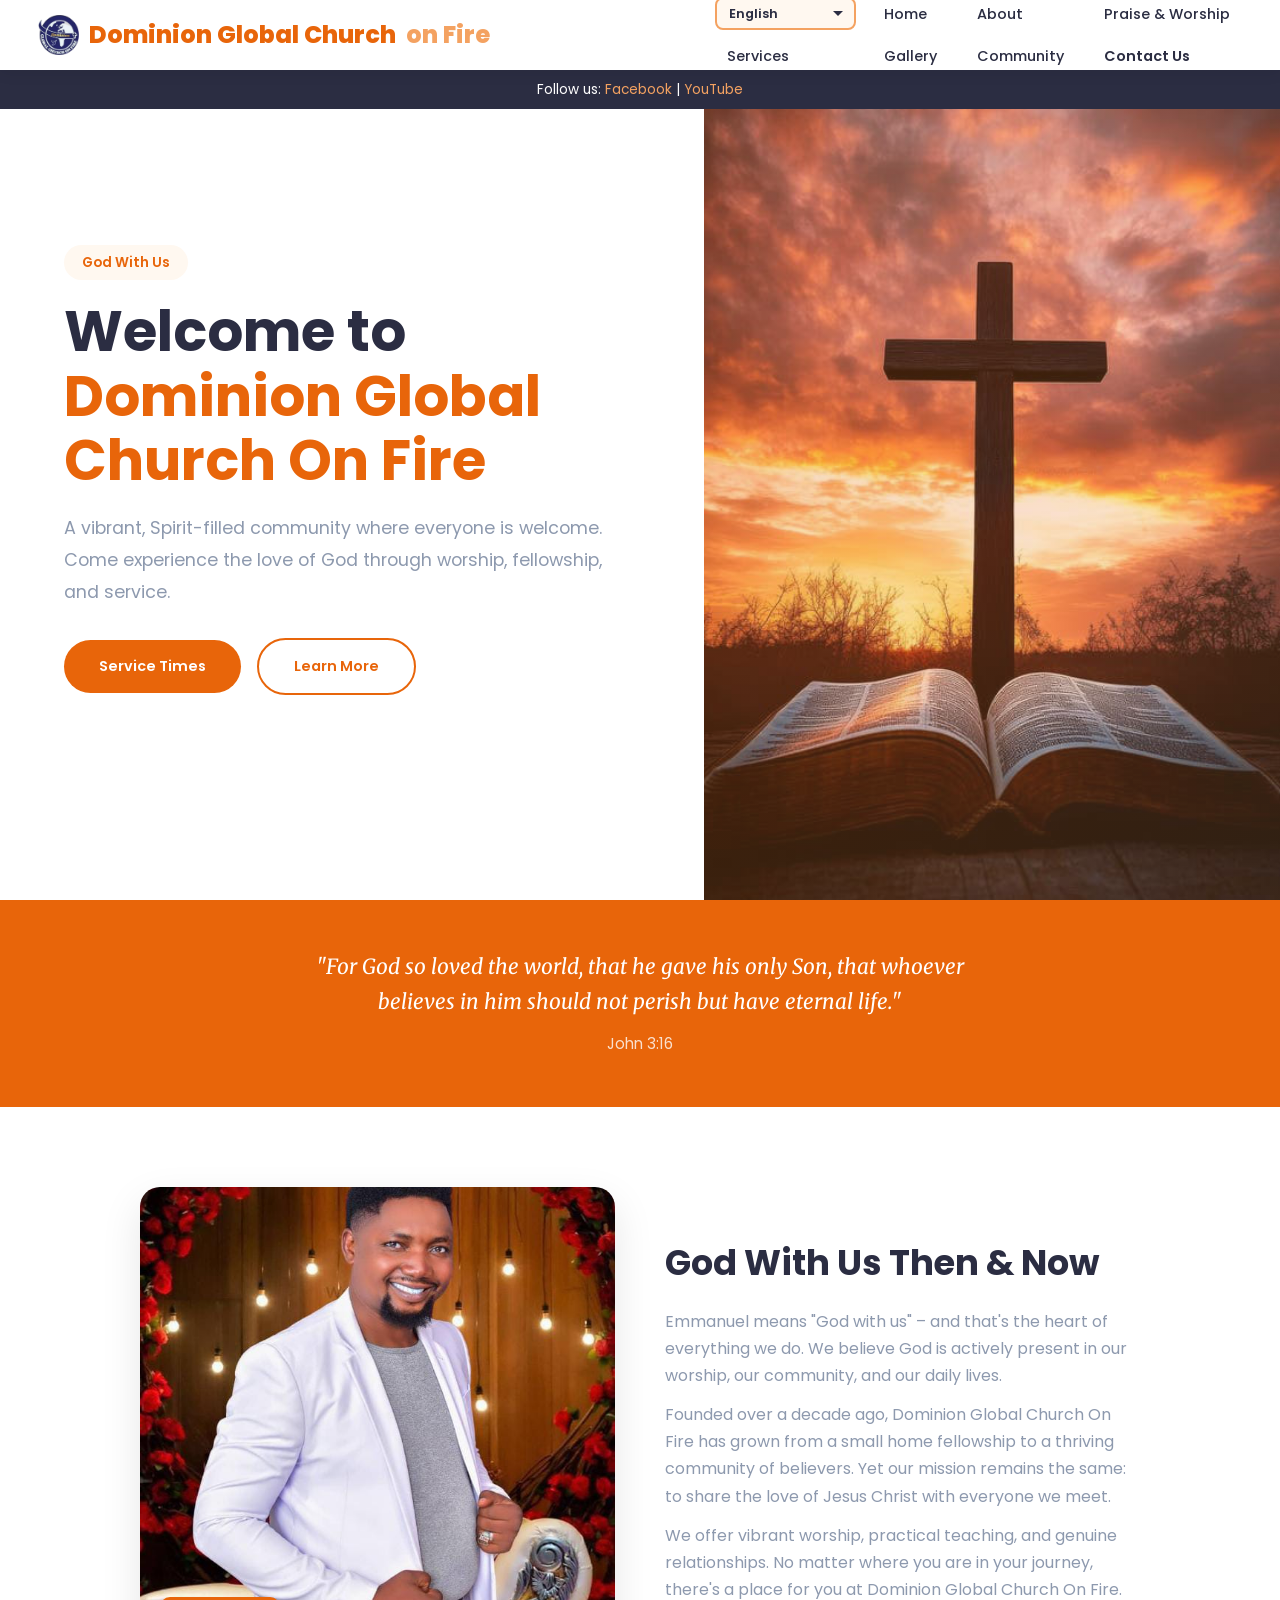
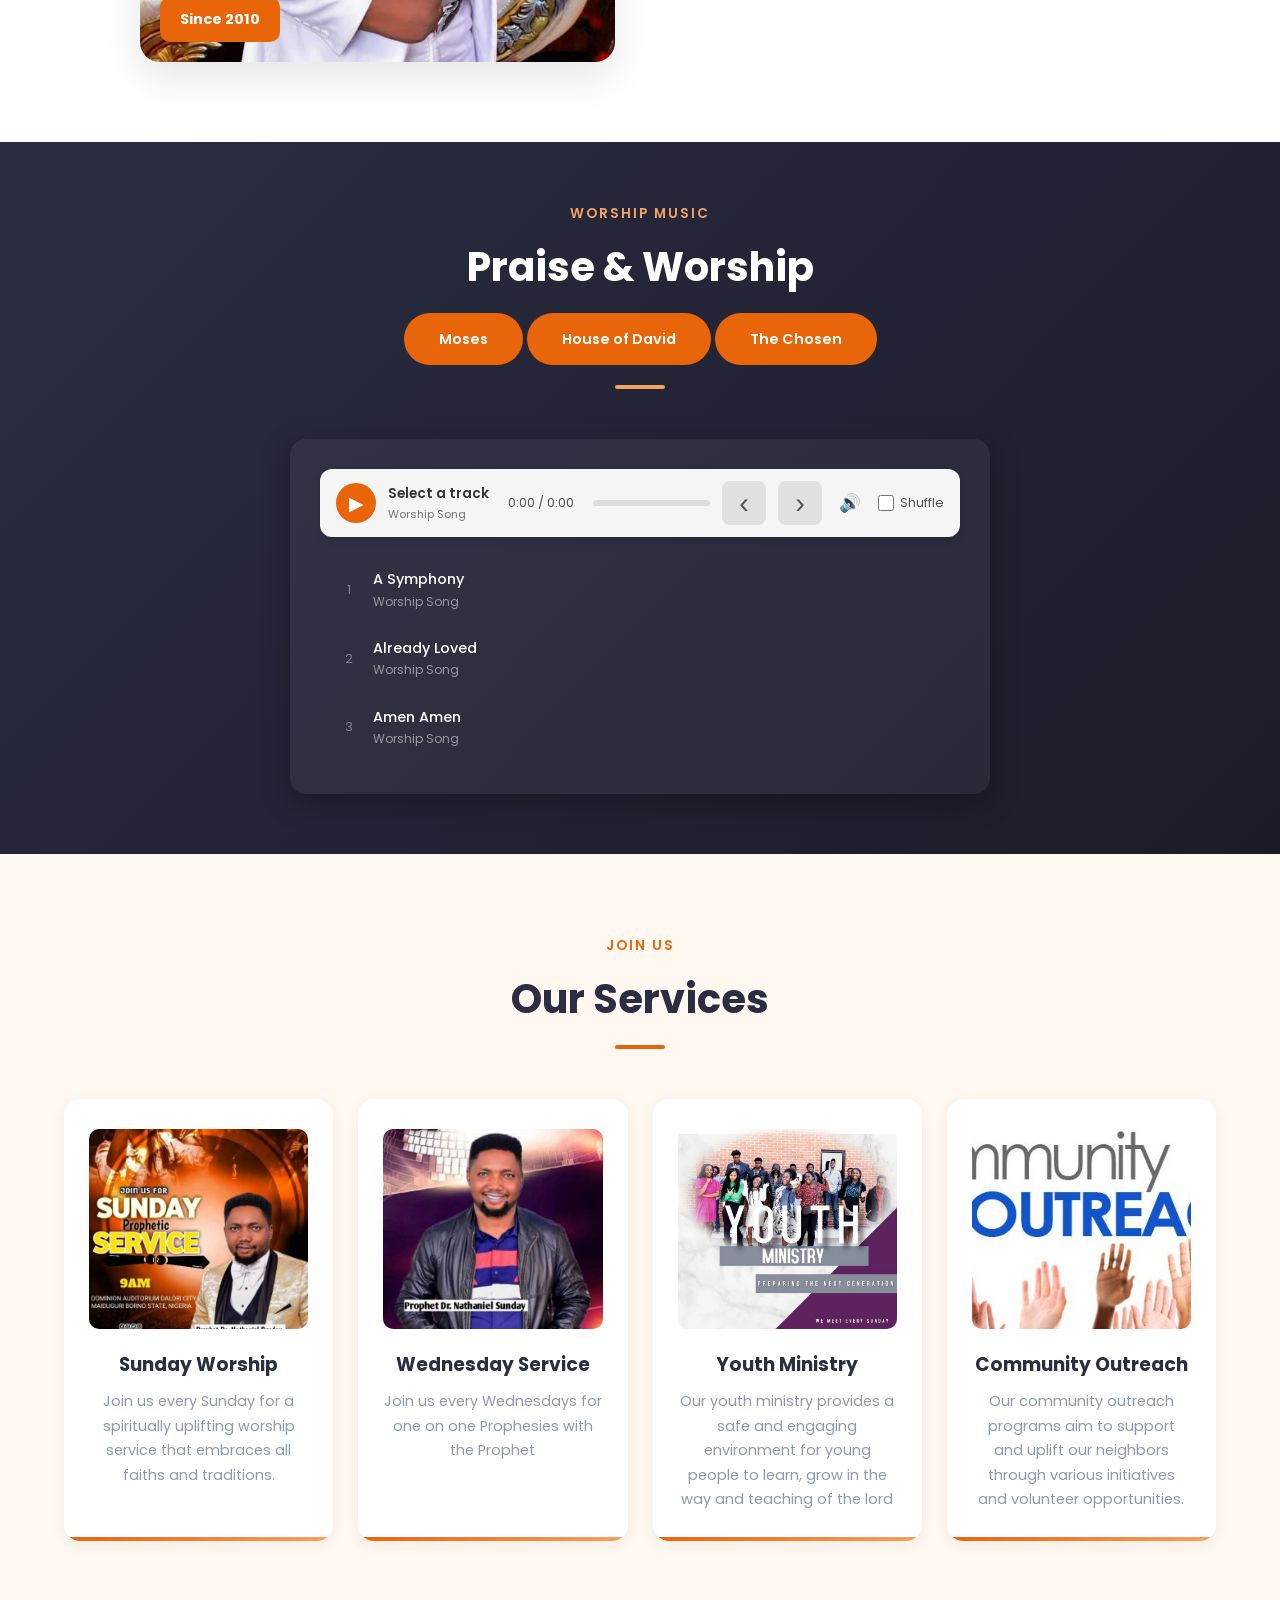
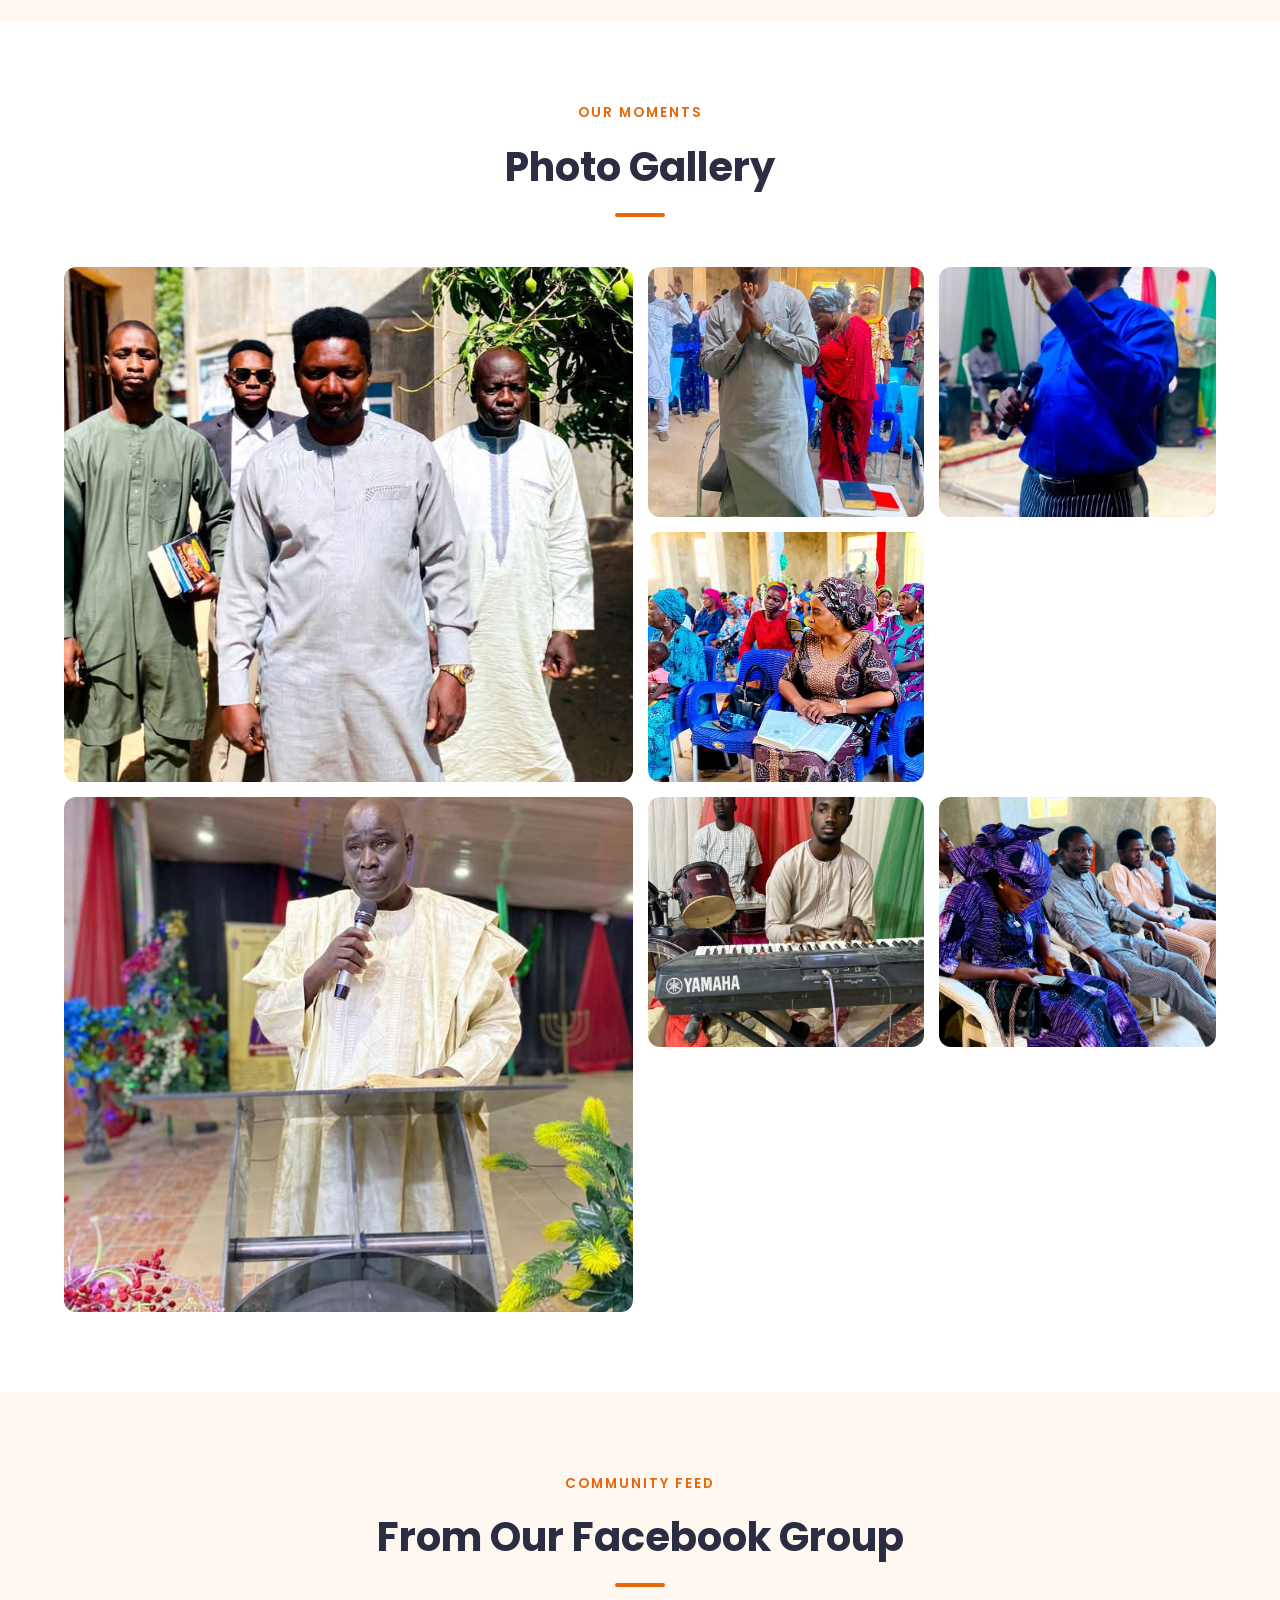
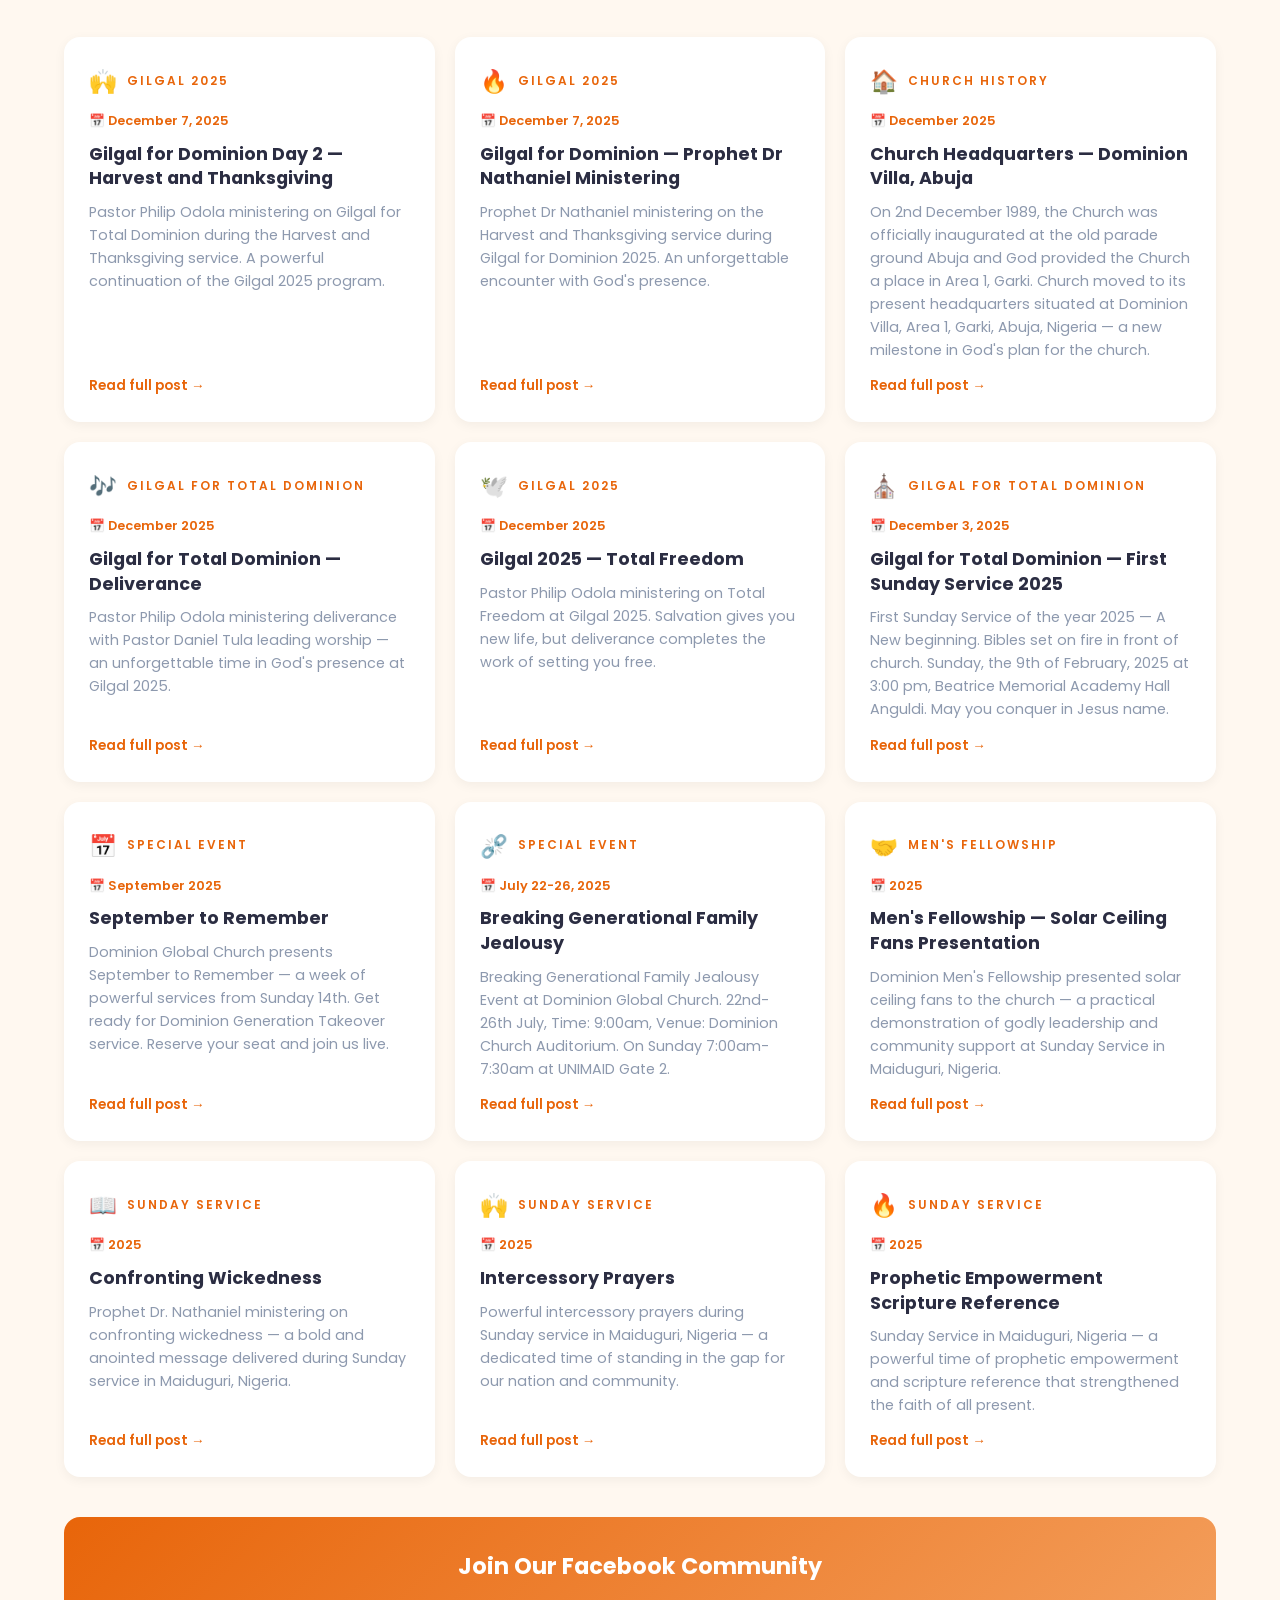
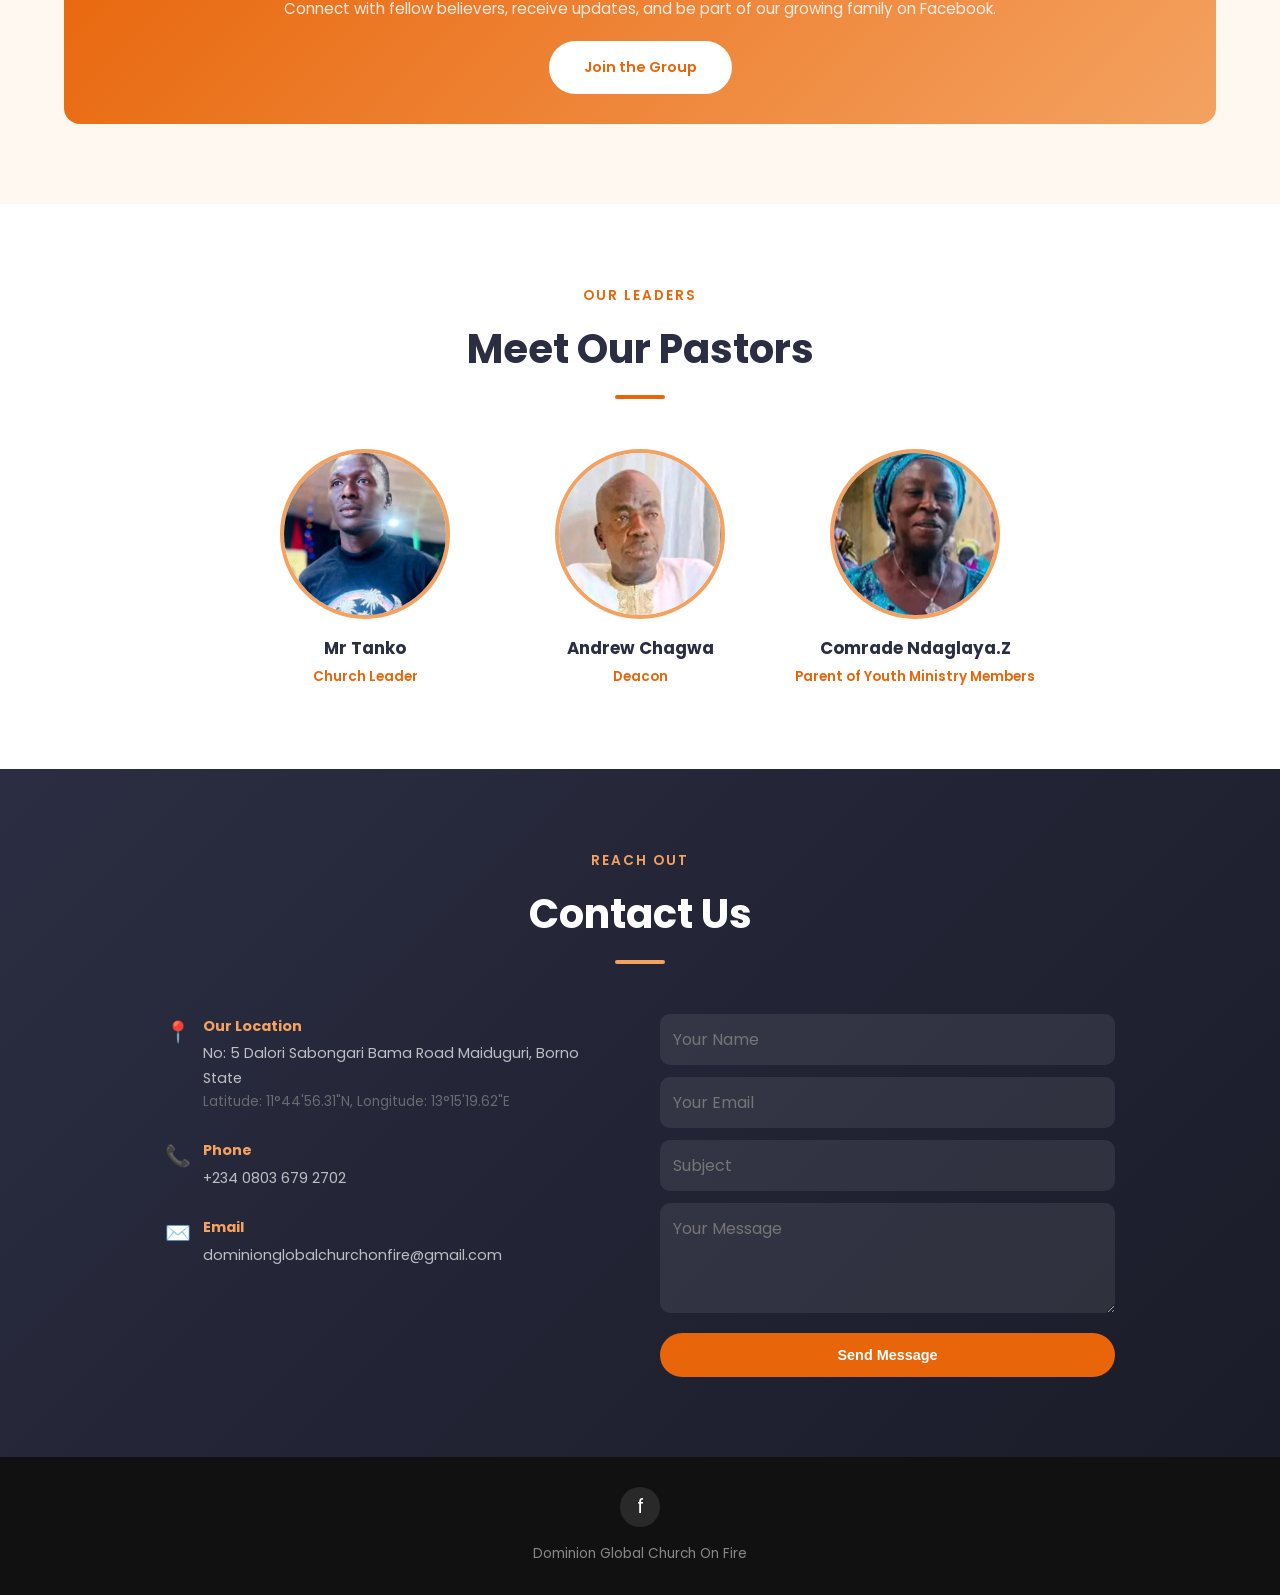
==== commit b39d4ccd: "(_27_Nov_2026_)(_15_52_25_)" ====
--- a/index.html
+++ b/index.html
@@ -719,7 +719,7 @@
         <div class="social-links">
             <a href="https://www.facebook.com/groups/798617002450170/" target="_blank" rel="noopener noreferrer" title="Facebook">f</a>
         </div>
-        <p data-i18n="footer_text">&copy; Dominion Global Church On Fire. All rights reserved. | God With Us.</p>
+        <p data-i18n="footer_text">Dominion Global Church On Fire</p>
     </footer>
 
     <!-- LIGHTBOX -->
@@ -1059,7 +1059,7 @@
                 form_subject: "Subject",
                 form_message: "Your Message",
                 form_submit: "Send Message",
-                footer_text: "&copy; Dominion Global Church On Fire. All rights reserved. | God With Us.",
+                footer_text: "Dominion Global Church On Fire",
                 music_sub: "Worship Music",
                 music_title: "Praise & Worship",
                 music_artist: "Worship Song",
@@ -1117,7 +1117,7 @@
                 form_subject: "Babu",
                 form_message: "Sako Naka",
                 form_submit: "Aika Sako",
-                footer_text: "&copy; Dominion Global Church On Fire. Duk haƙƙoƙi an kiyaye su. | Uban da mu.",
+                footer_text: "Dominion Global Church On Fire",
                 music_sub: "Waƙar Ibadar",
                 music_title: "Yabo da Ibadar",
                 music_artist: "Waƙar Ibadar",
@@ -1175,7 +1175,7 @@
                 form_subject: "Kǝrə",
                 form_message: "Kǝrə Kǝrə",
                 form_submit: "Kǝrə Kǝrə",
-                footer_text: "&copy; Dominion Global Church On Fire. Kǝrə kǝrə kǝrə. | Álà Kǝrə Bǝ.",
+                footer_text: "Dominion Global Church On Fire",
                 music_sub: "Àbàttə́ Kǝrə",
                 music_title: "Yabo da Àbàttə́",
                 music_artist: "Àbàttə́ Kǝrə",
@@ -1233,7 +1233,7 @@
                 form_subject: "موضوع",
                 form_message: "رسالتك",
                 form_submit: "أرسل رسالة",
-                footer_text: "&copy; Dominion Global Church On Fire. جميع الحقوق محفوظة. | الله معنا.",
+                footer_text: "Dominion Global Church On Fire",
                 music_sub: "موسيقى العبادة",
                 music_title: "المجد والعبادة",
                 music_artist: "موسيقى عبادة",
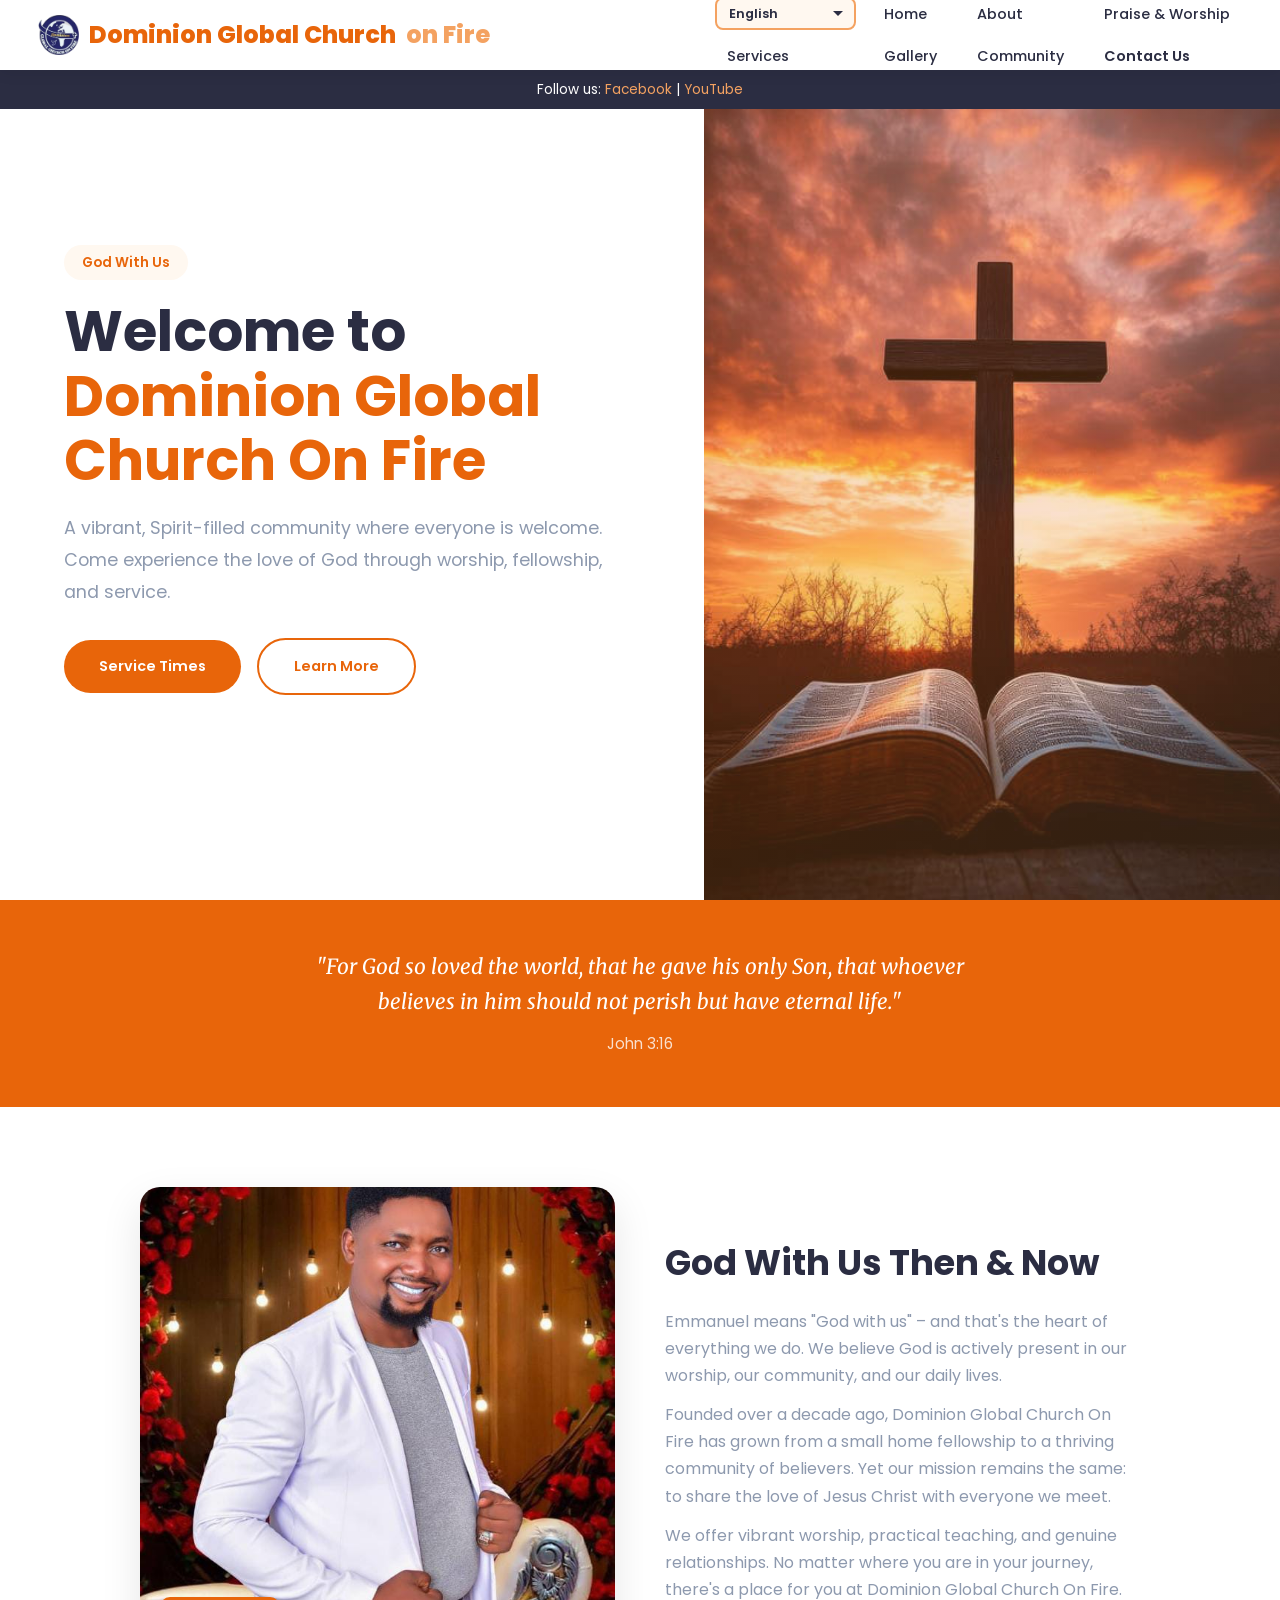
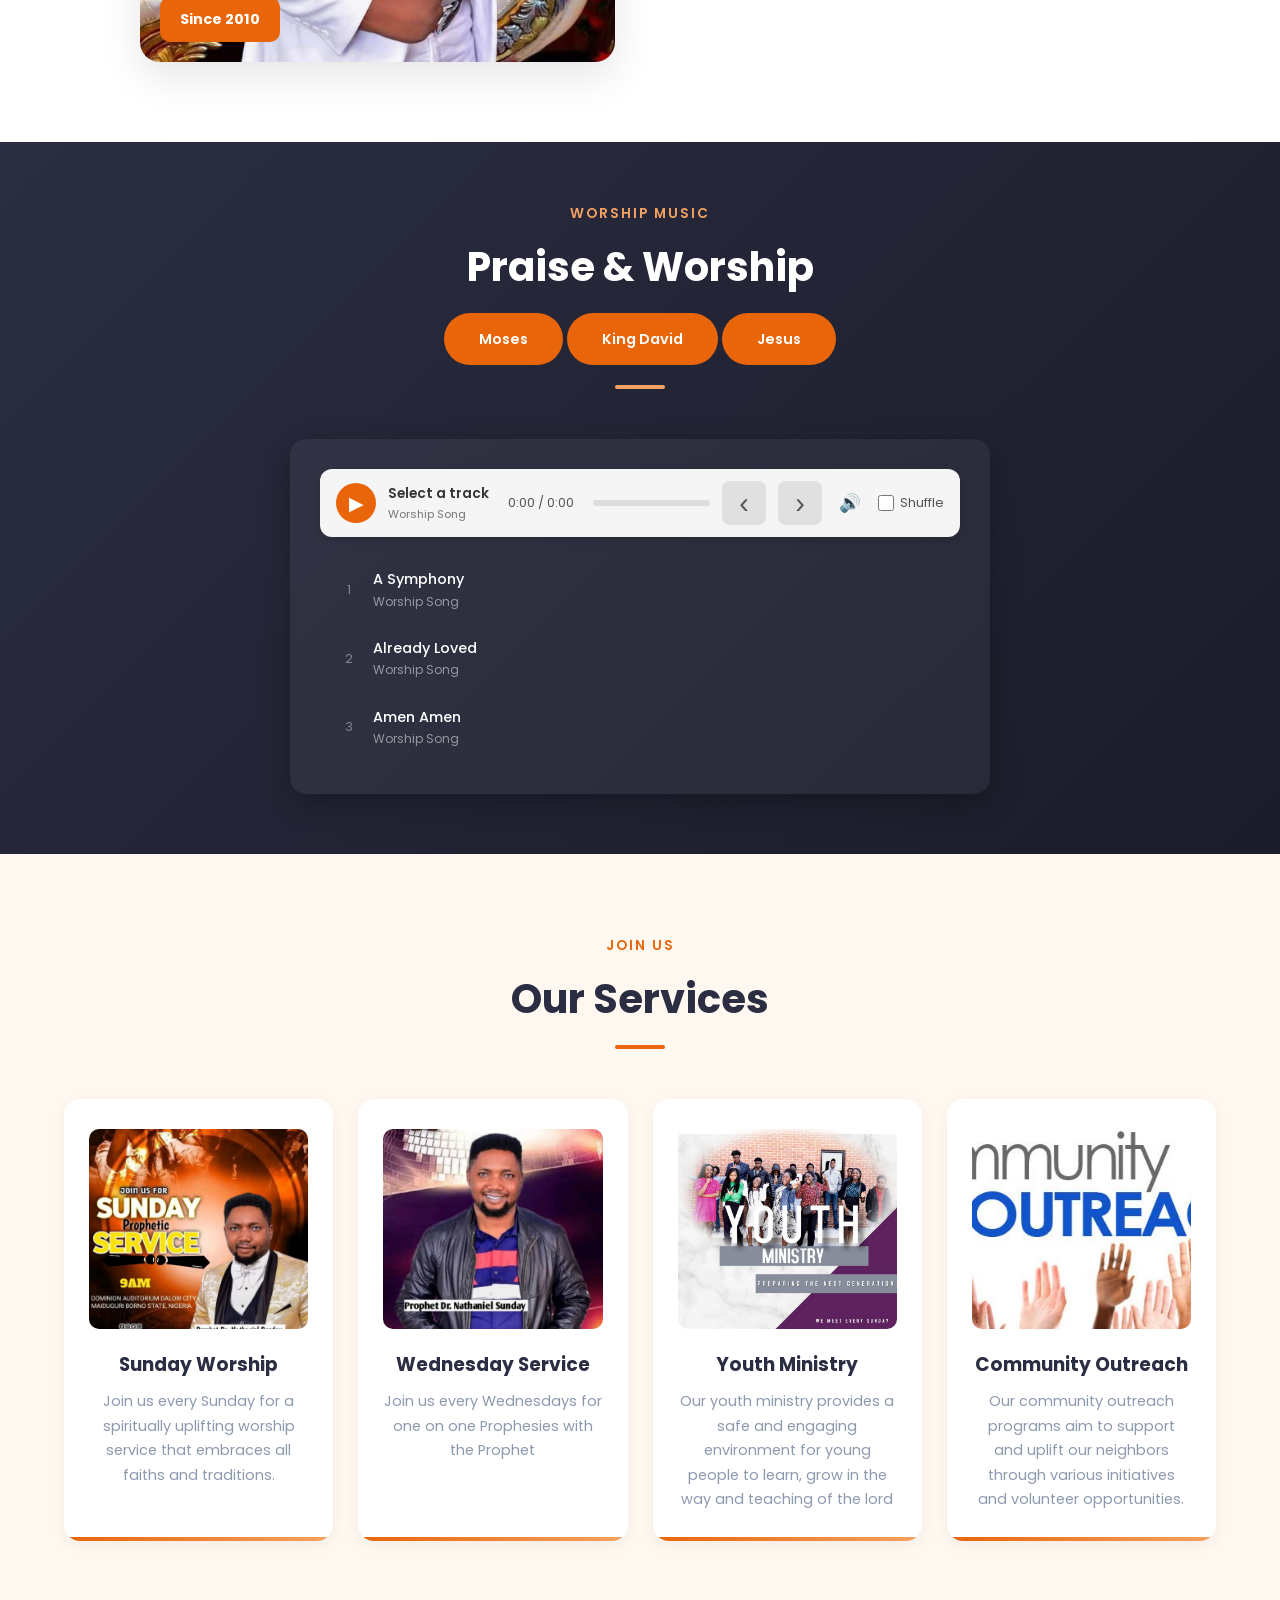
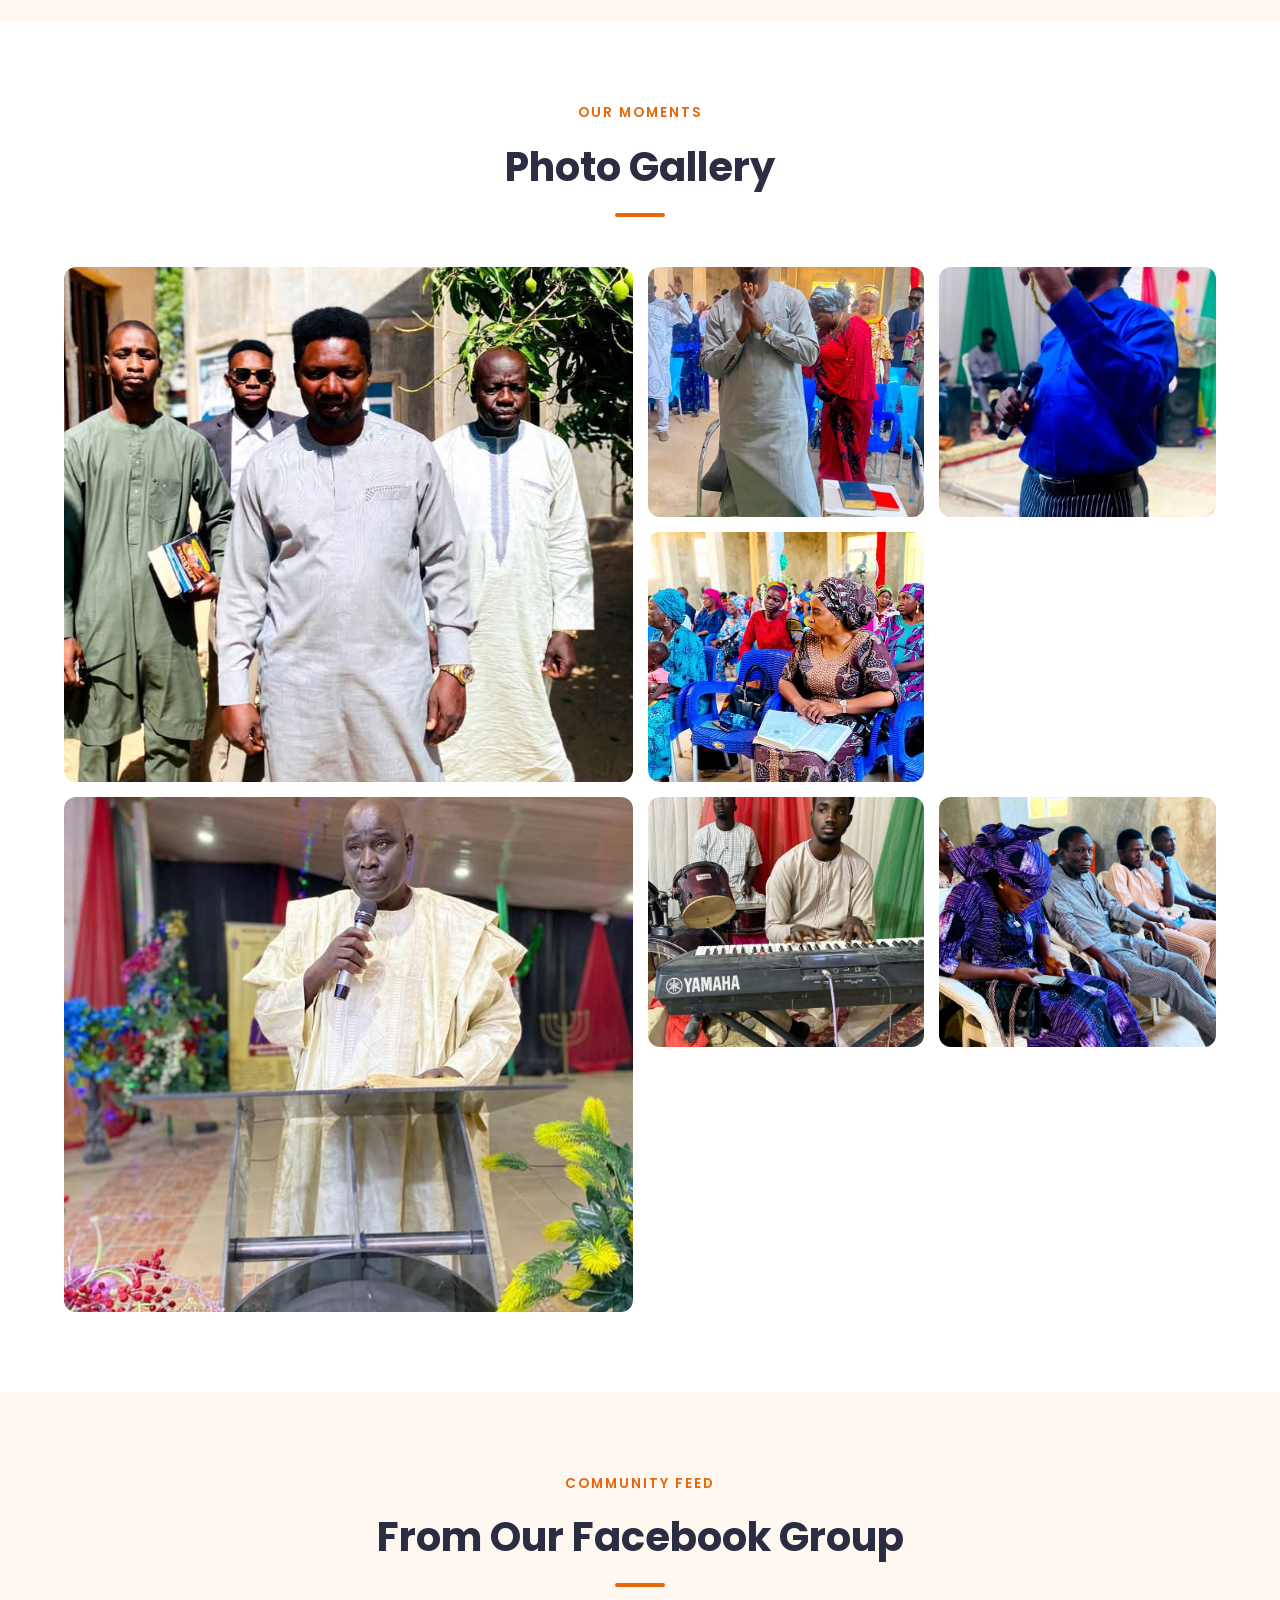
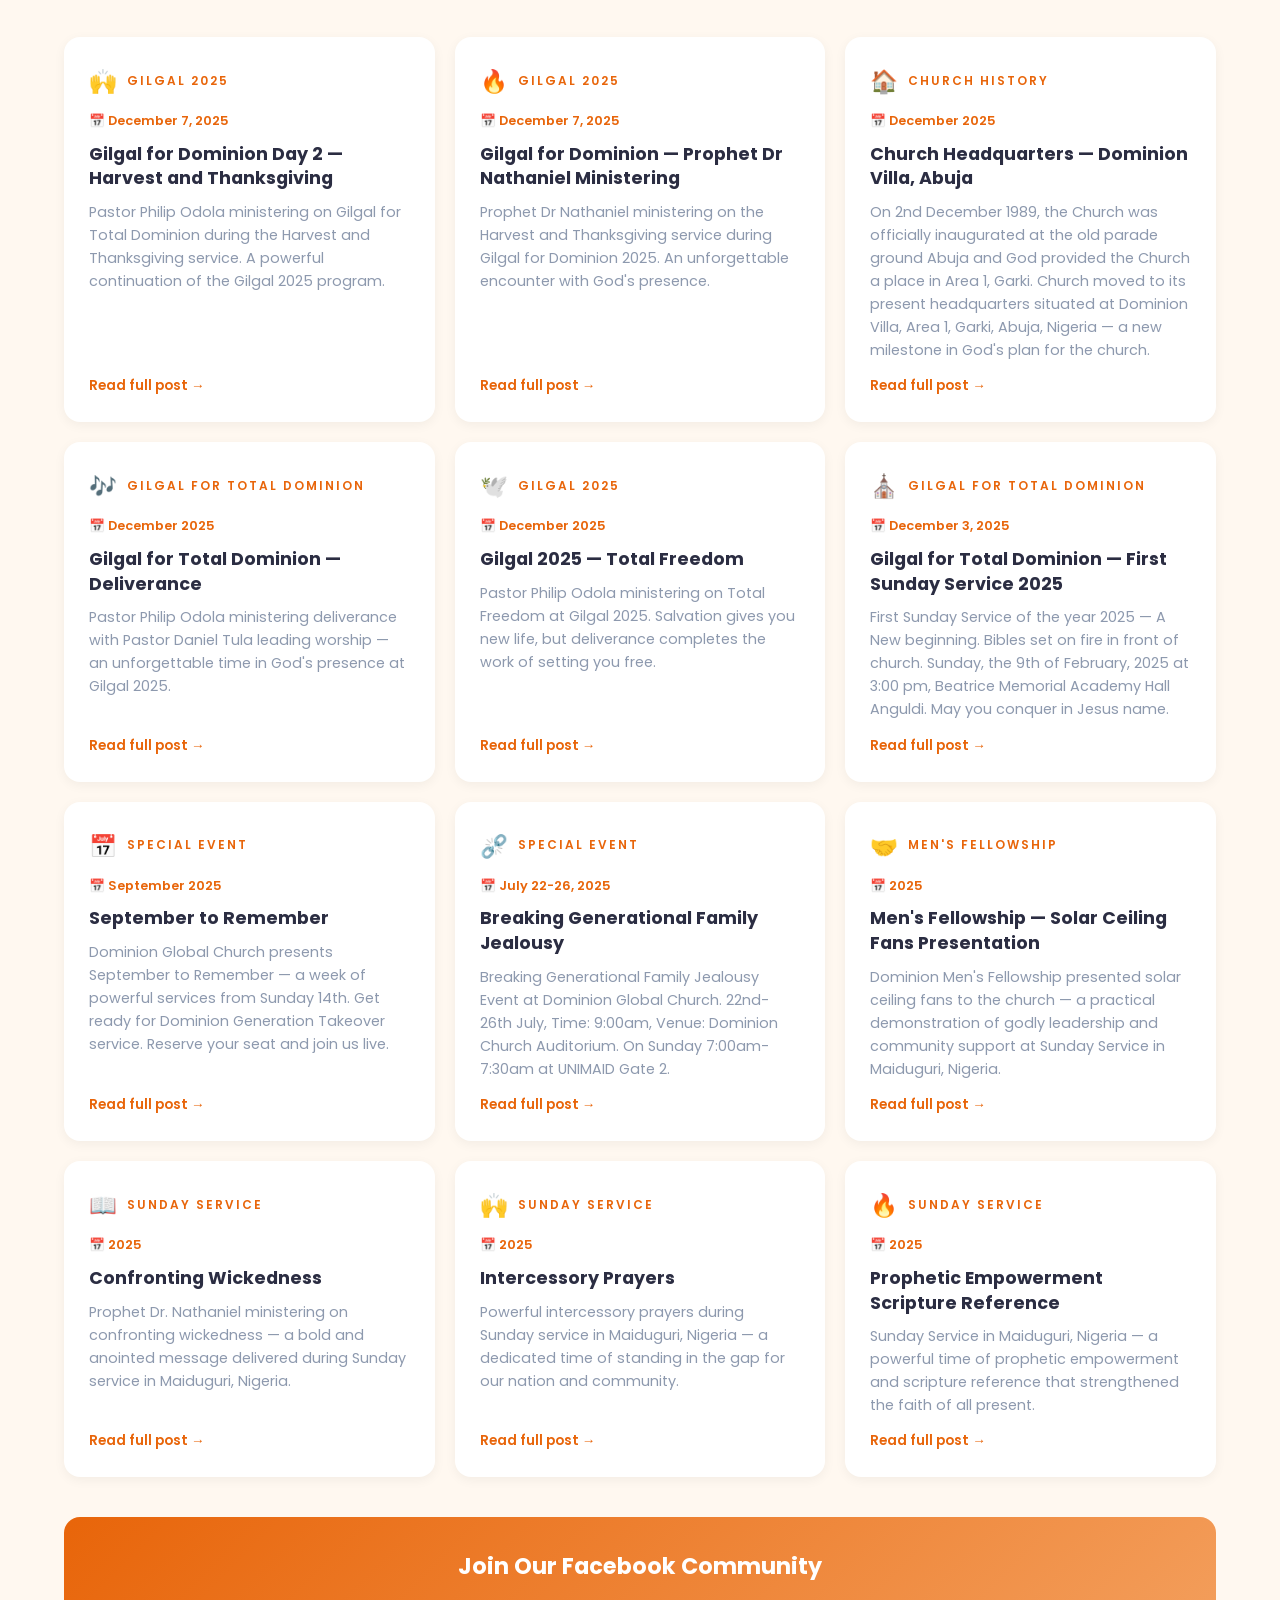
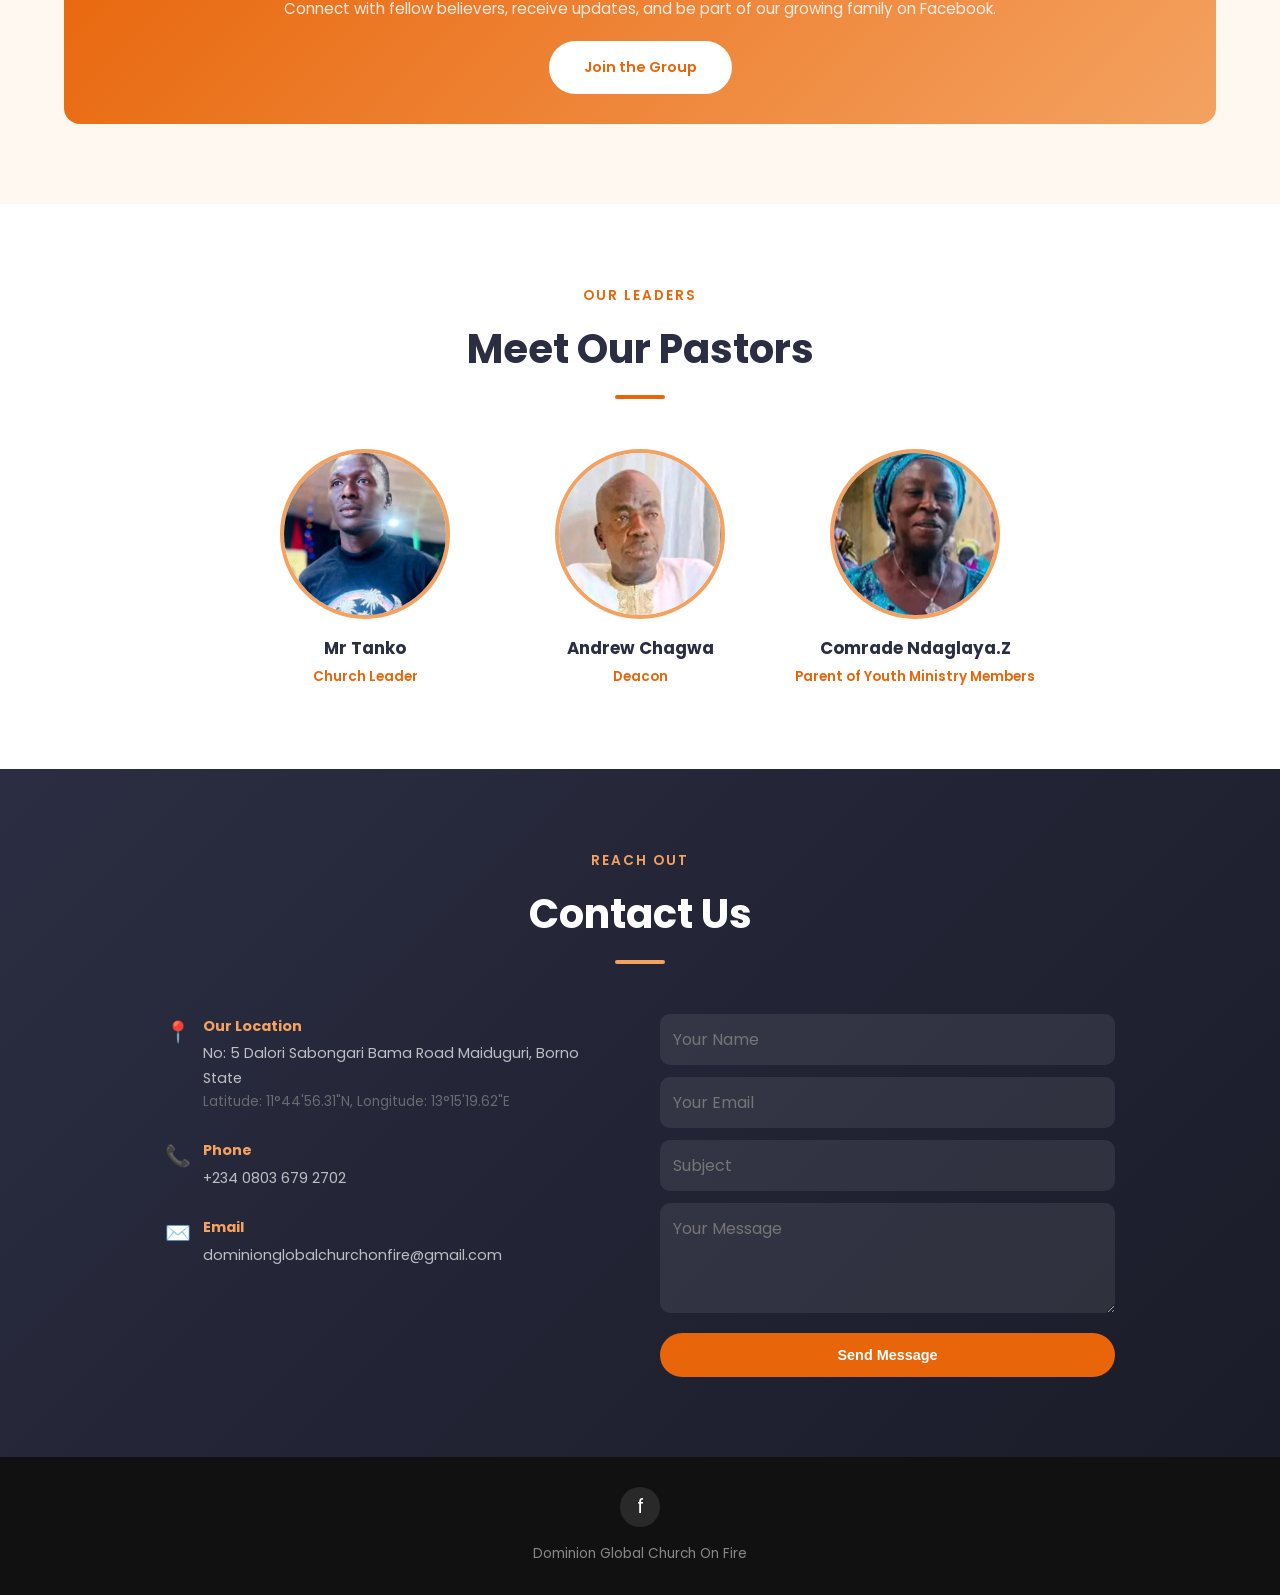
==== commit b1db3902: "(_27_Nov_2026_)(_18_20_52_)" ====
--- a/index.html
+++ b/index.html
@@ -551,8 +551,8 @@
             <div class="sub" data-i18n="music_sub">Worship Music</div>
             <h2 data-i18n="music_title">Praise & Worship</h2>
             <a class="btn btn-primary houseofdavid-link" href="moses.html" target="_blank" rel="noopener noreferrer">Moses</a>
-            <a class="btn btn-primary houseofdavid-link" href="houseofdavid.html" target="_blank" rel="noopener noreferrer">House of David</a>
-            <a class="btn btn-primary houseofdavid-link" href="thechosen.html" target="_blank" rel="noopener noreferrer">The Chosen</a>
+            <a class="btn btn-primary houseofdavid-link" href="kingdavid.html" target="_blank" rel="noopener noreferrer">King David</a>
+            <a class="btn btn-primary houseofdavid-link" href="jesus.html" target="_blank" rel="noopener noreferrer">Jesus</a>
             <div class="bar"></div>
         </div>
         <div class="music-player">
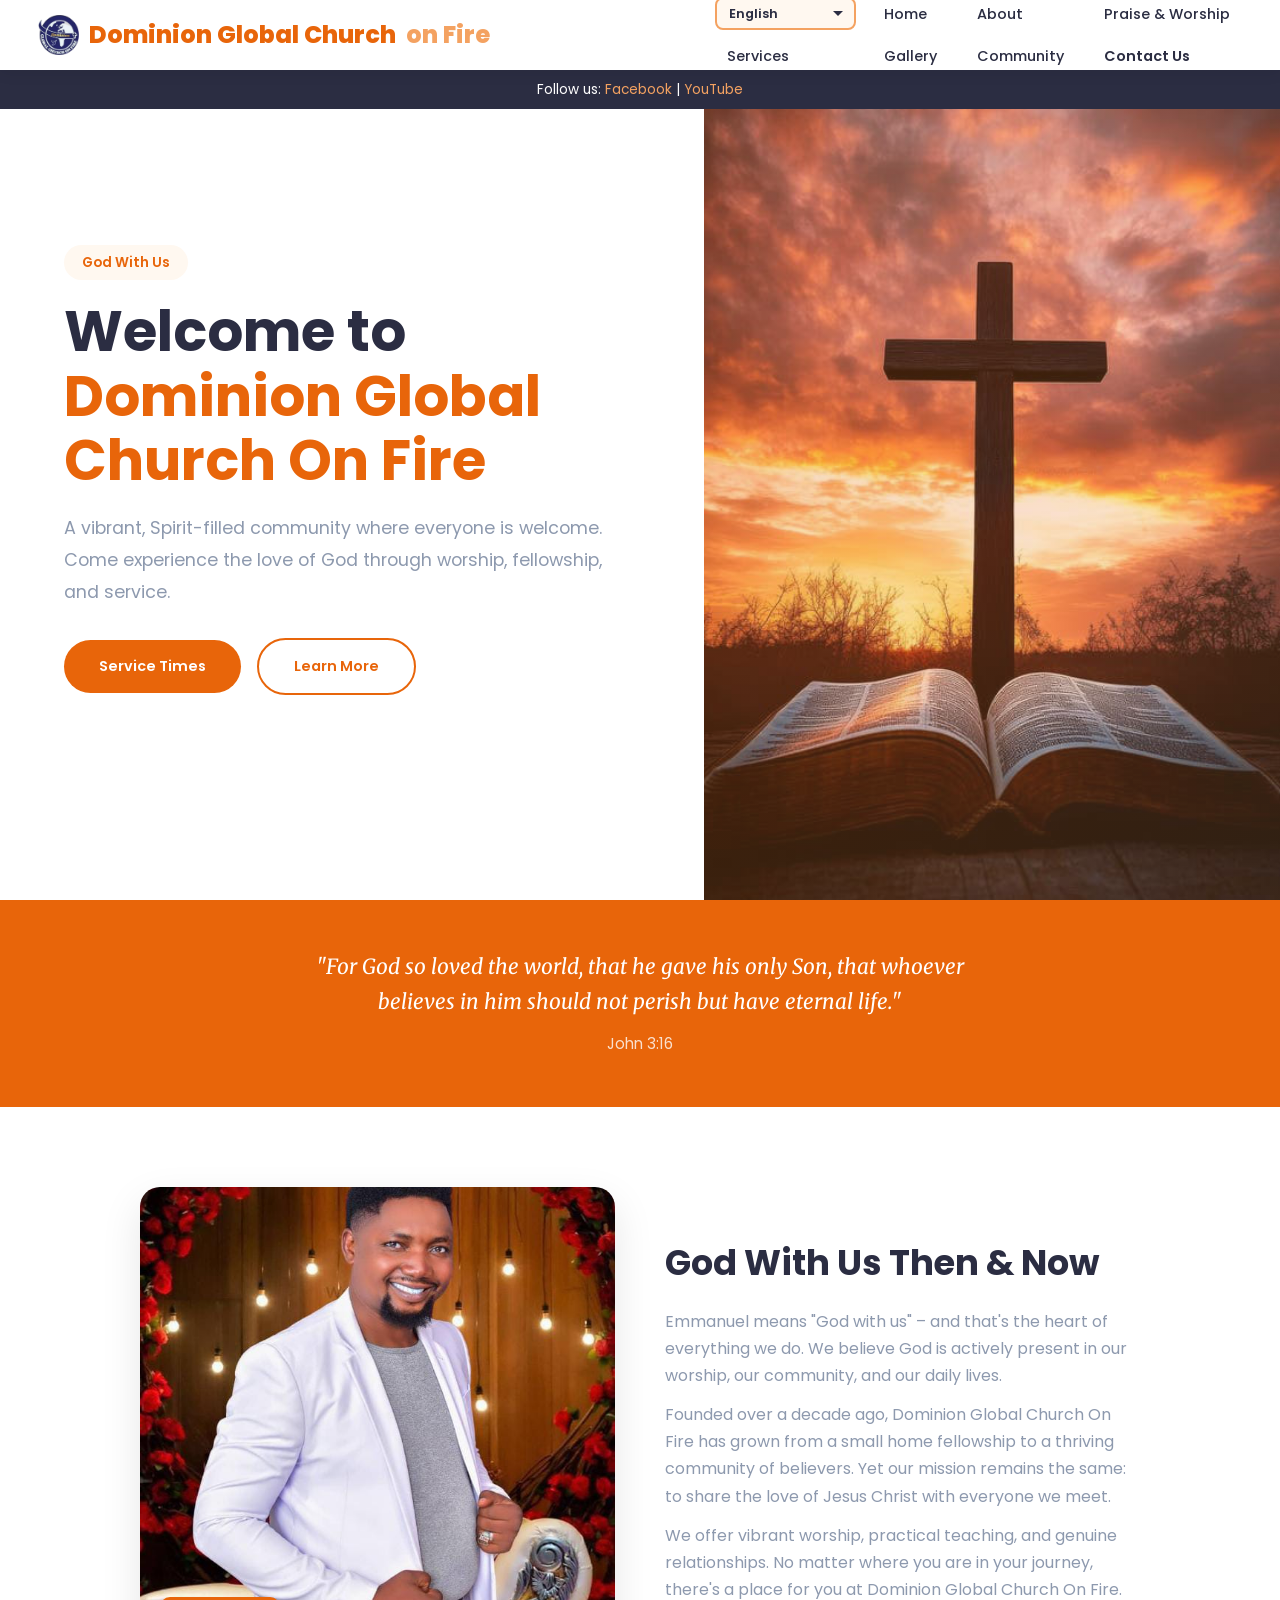
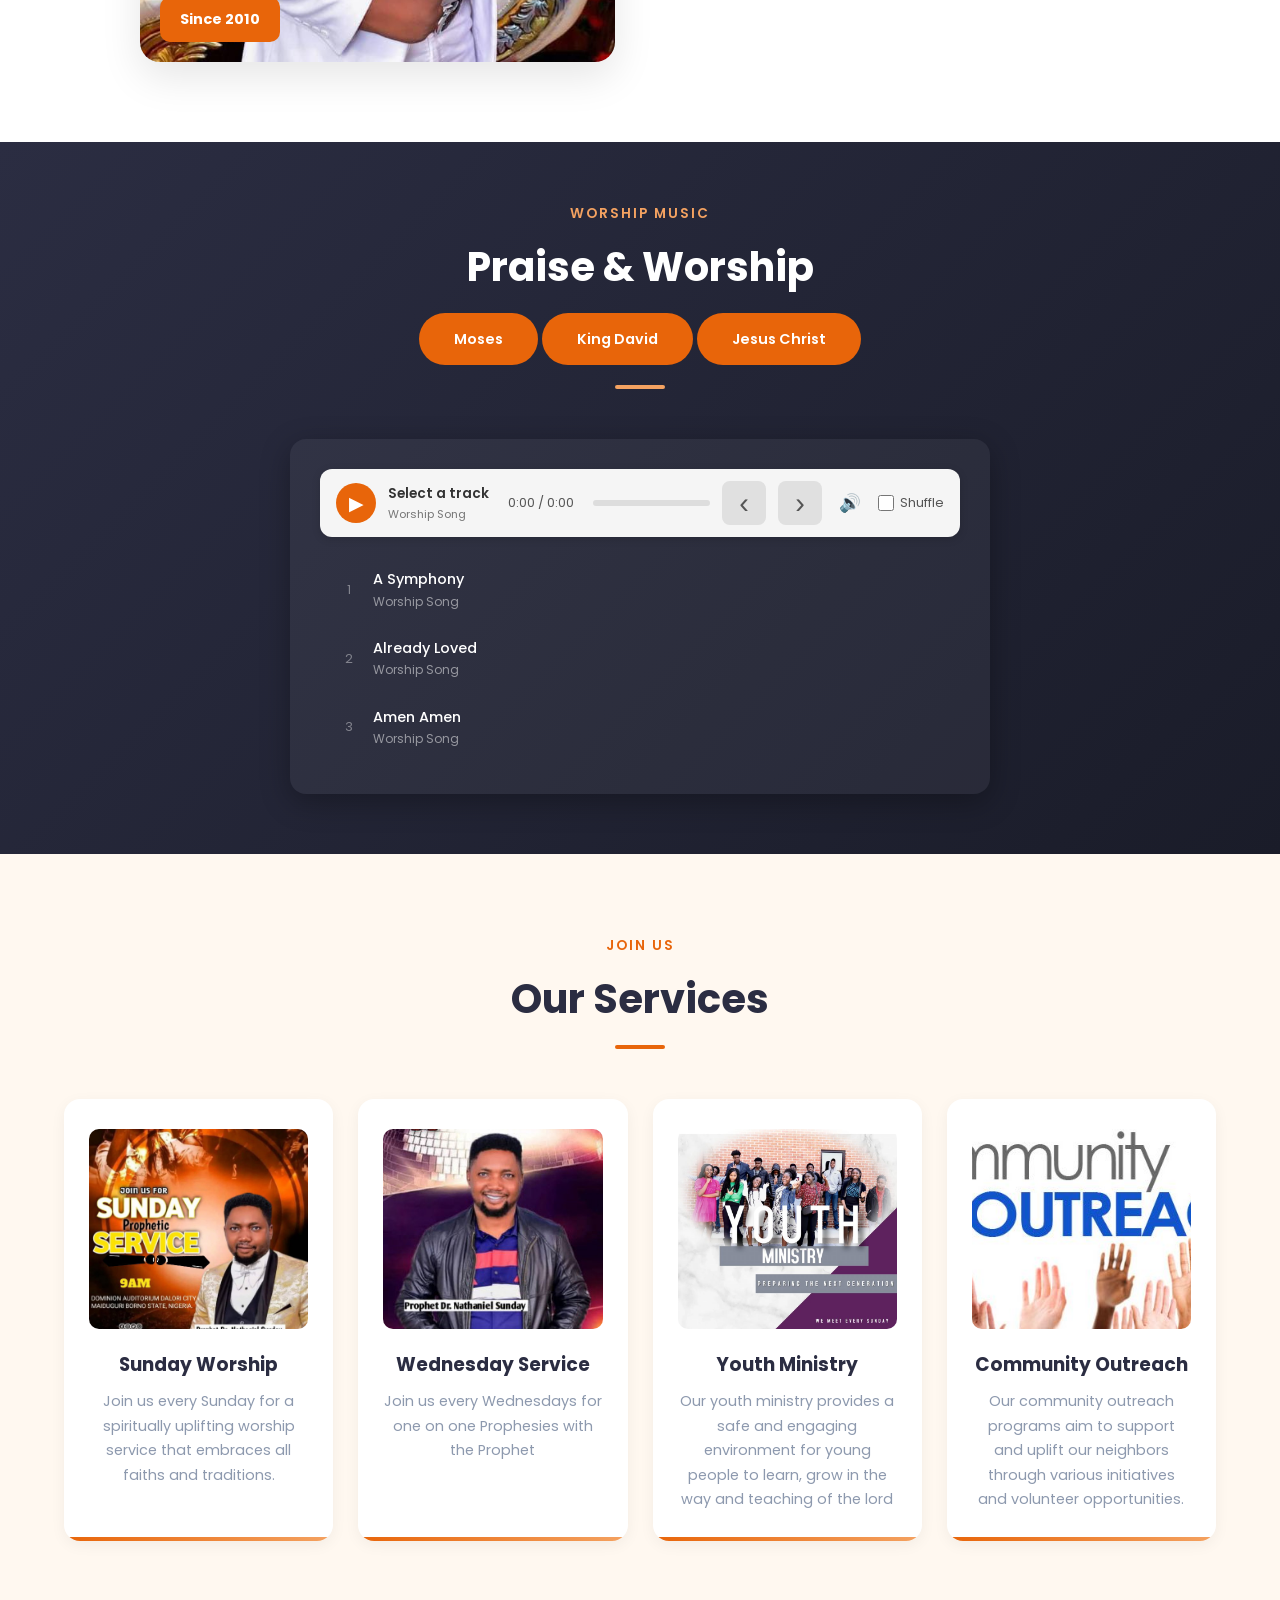
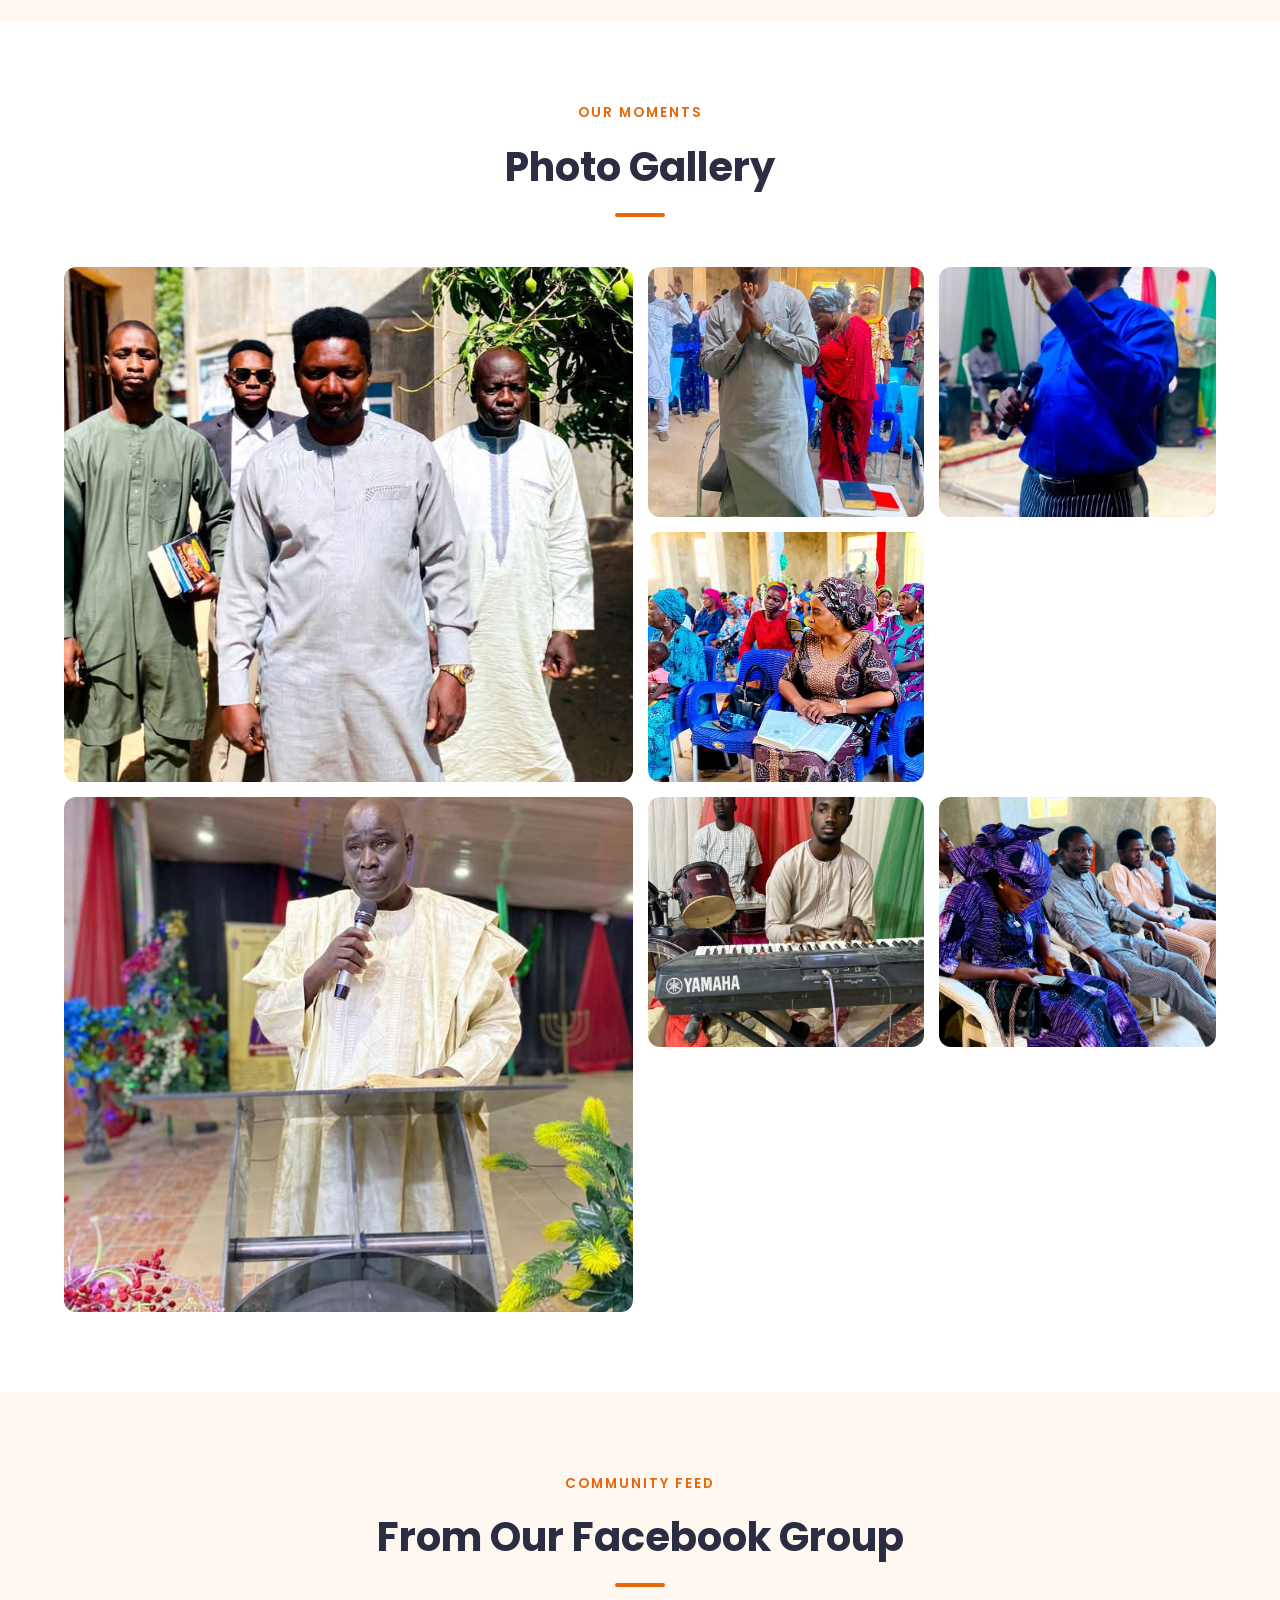
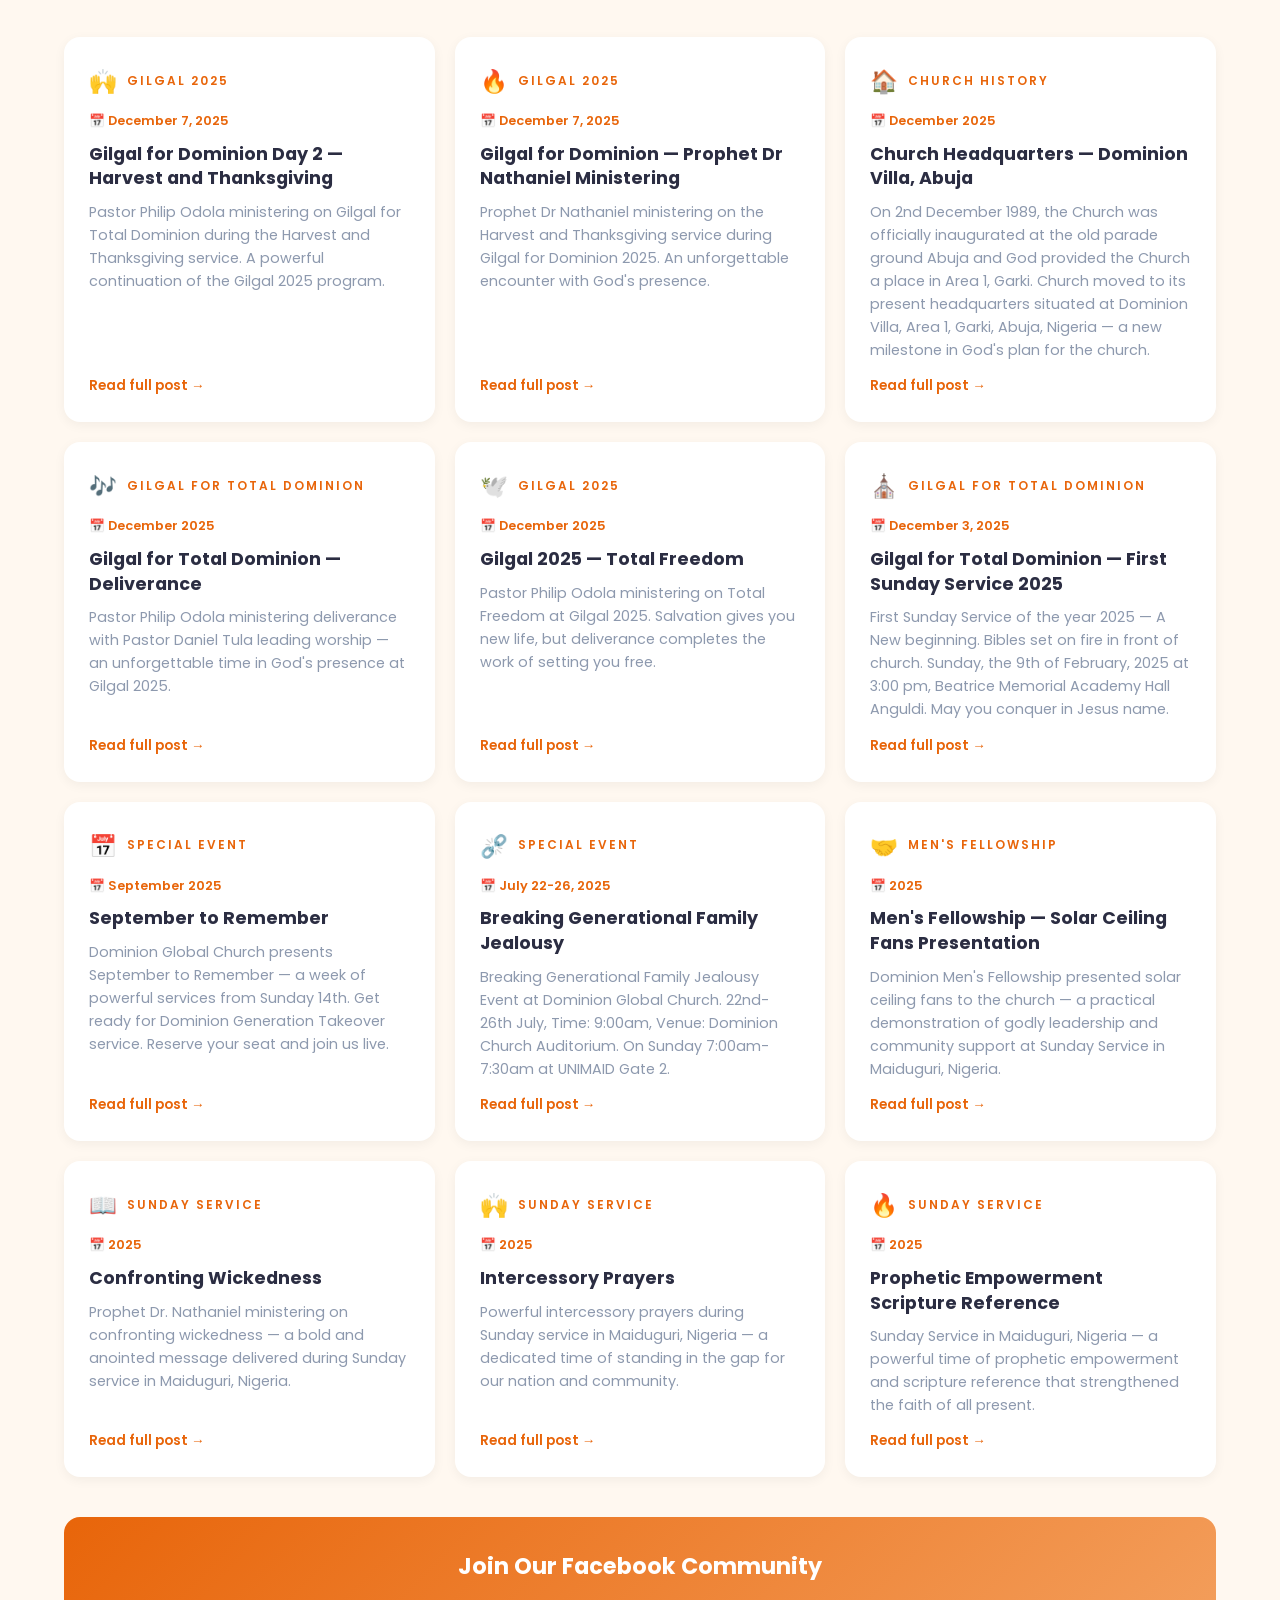
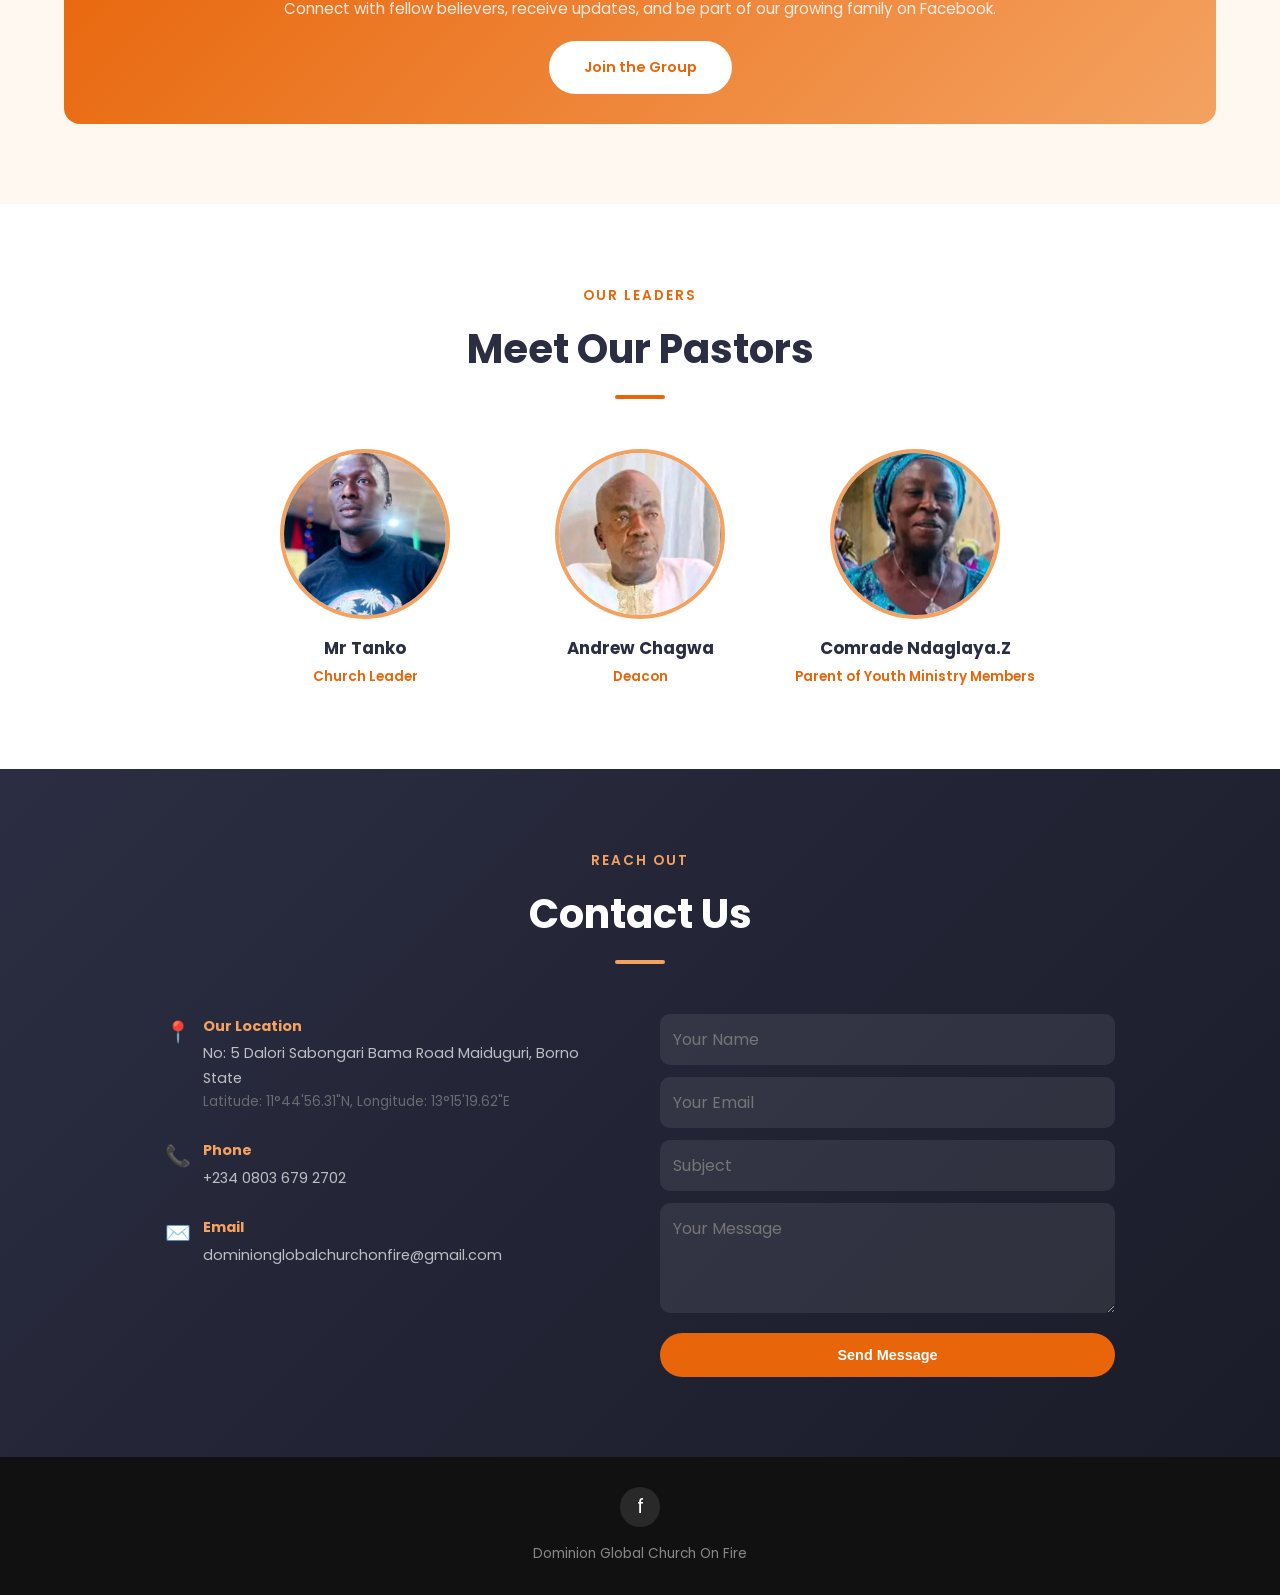
==== commit 4d79c983: "(_27_Nov_2026_)(_20_44_29_)" ====
--- a/index.html
+++ b/index.html
@@ -552,7 +552,7 @@
             <h2 data-i18n="music_title">Praise & Worship</h2>
             <a class="btn btn-primary houseofdavid-link" href="moses.html" target="_blank" rel="noopener noreferrer">Moses</a>
             <a class="btn btn-primary houseofdavid-link" href="kingdavid.html" target="_blank" rel="noopener noreferrer">King David</a>
-            <a class="btn btn-primary houseofdavid-link" href="jesus.html" target="_blank" rel="noopener noreferrer">Jesus</a>
+            <a class="btn btn-primary houseofdavid-link" href="jesuschrist.html" target="_blank" rel="noopener noreferrer">Jesus Christ</a>
             <div class="bar"></div>
         </div>
         <div class="music-player">
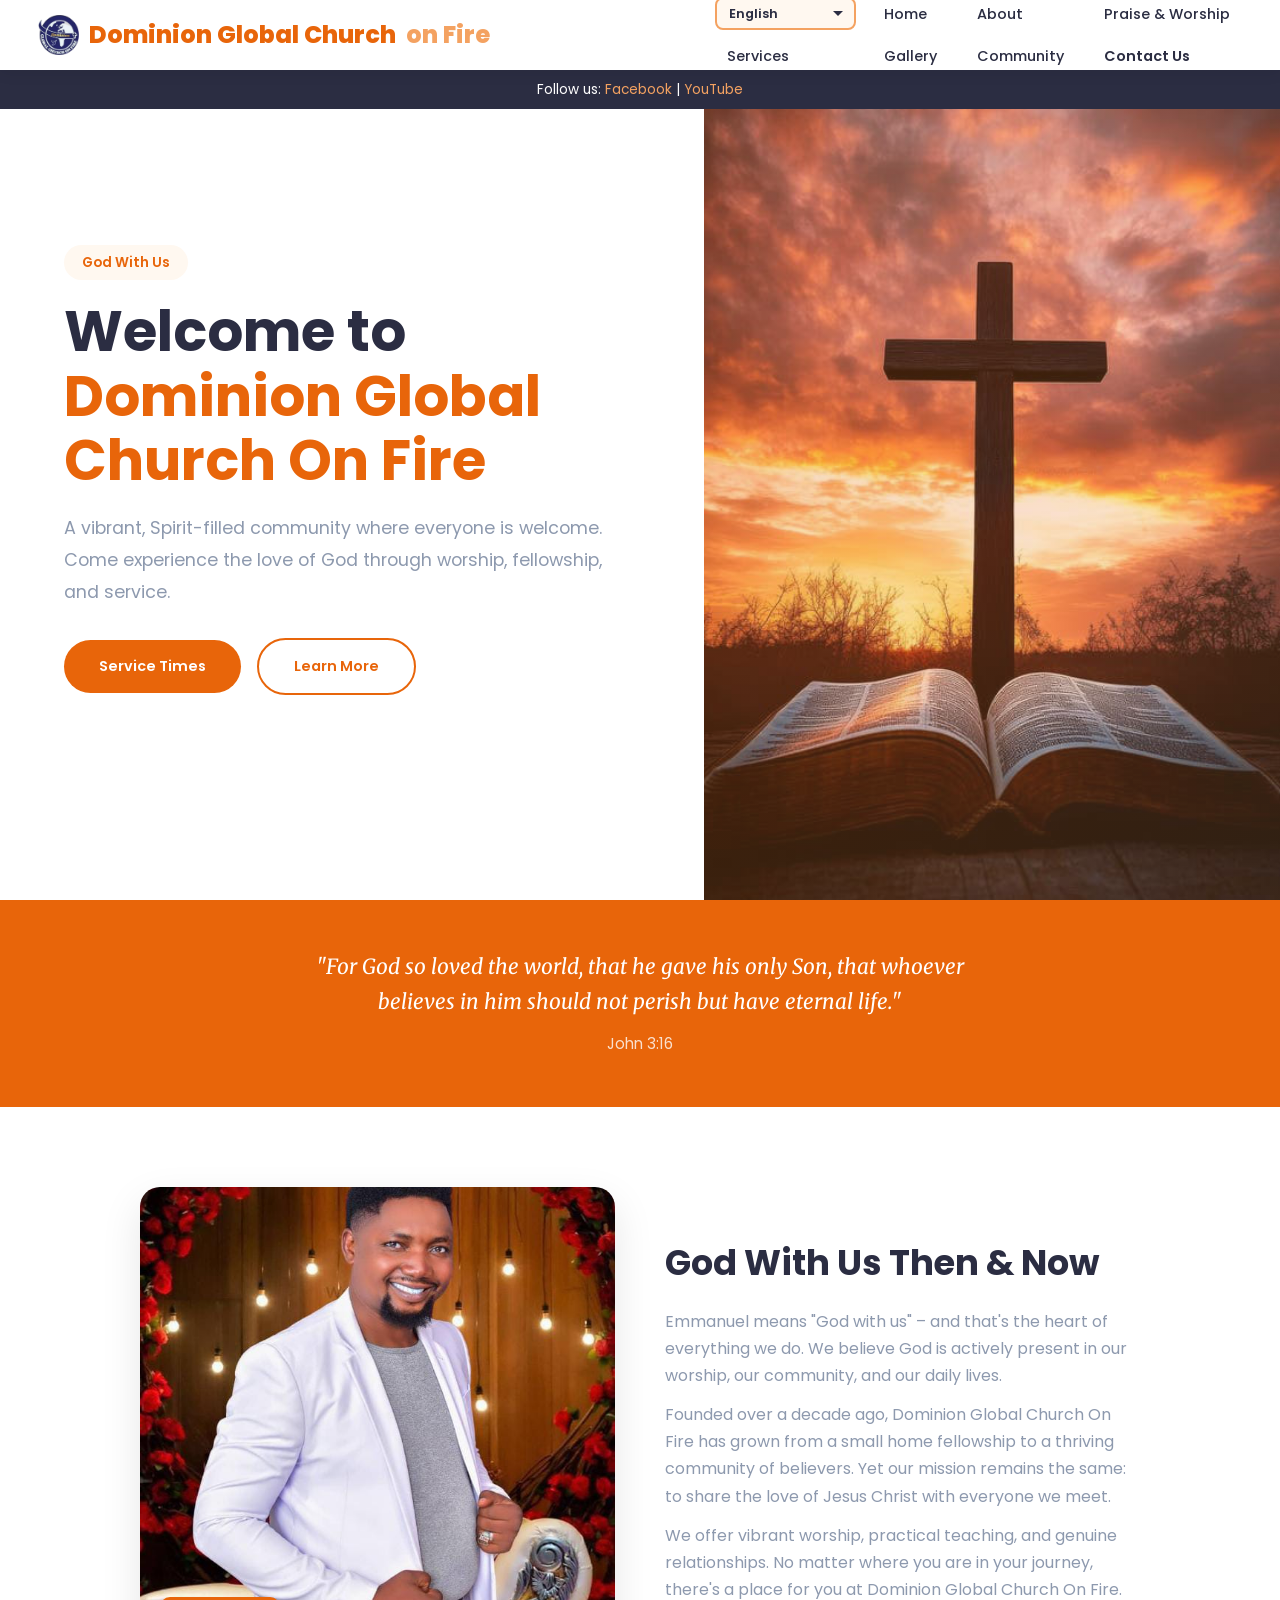
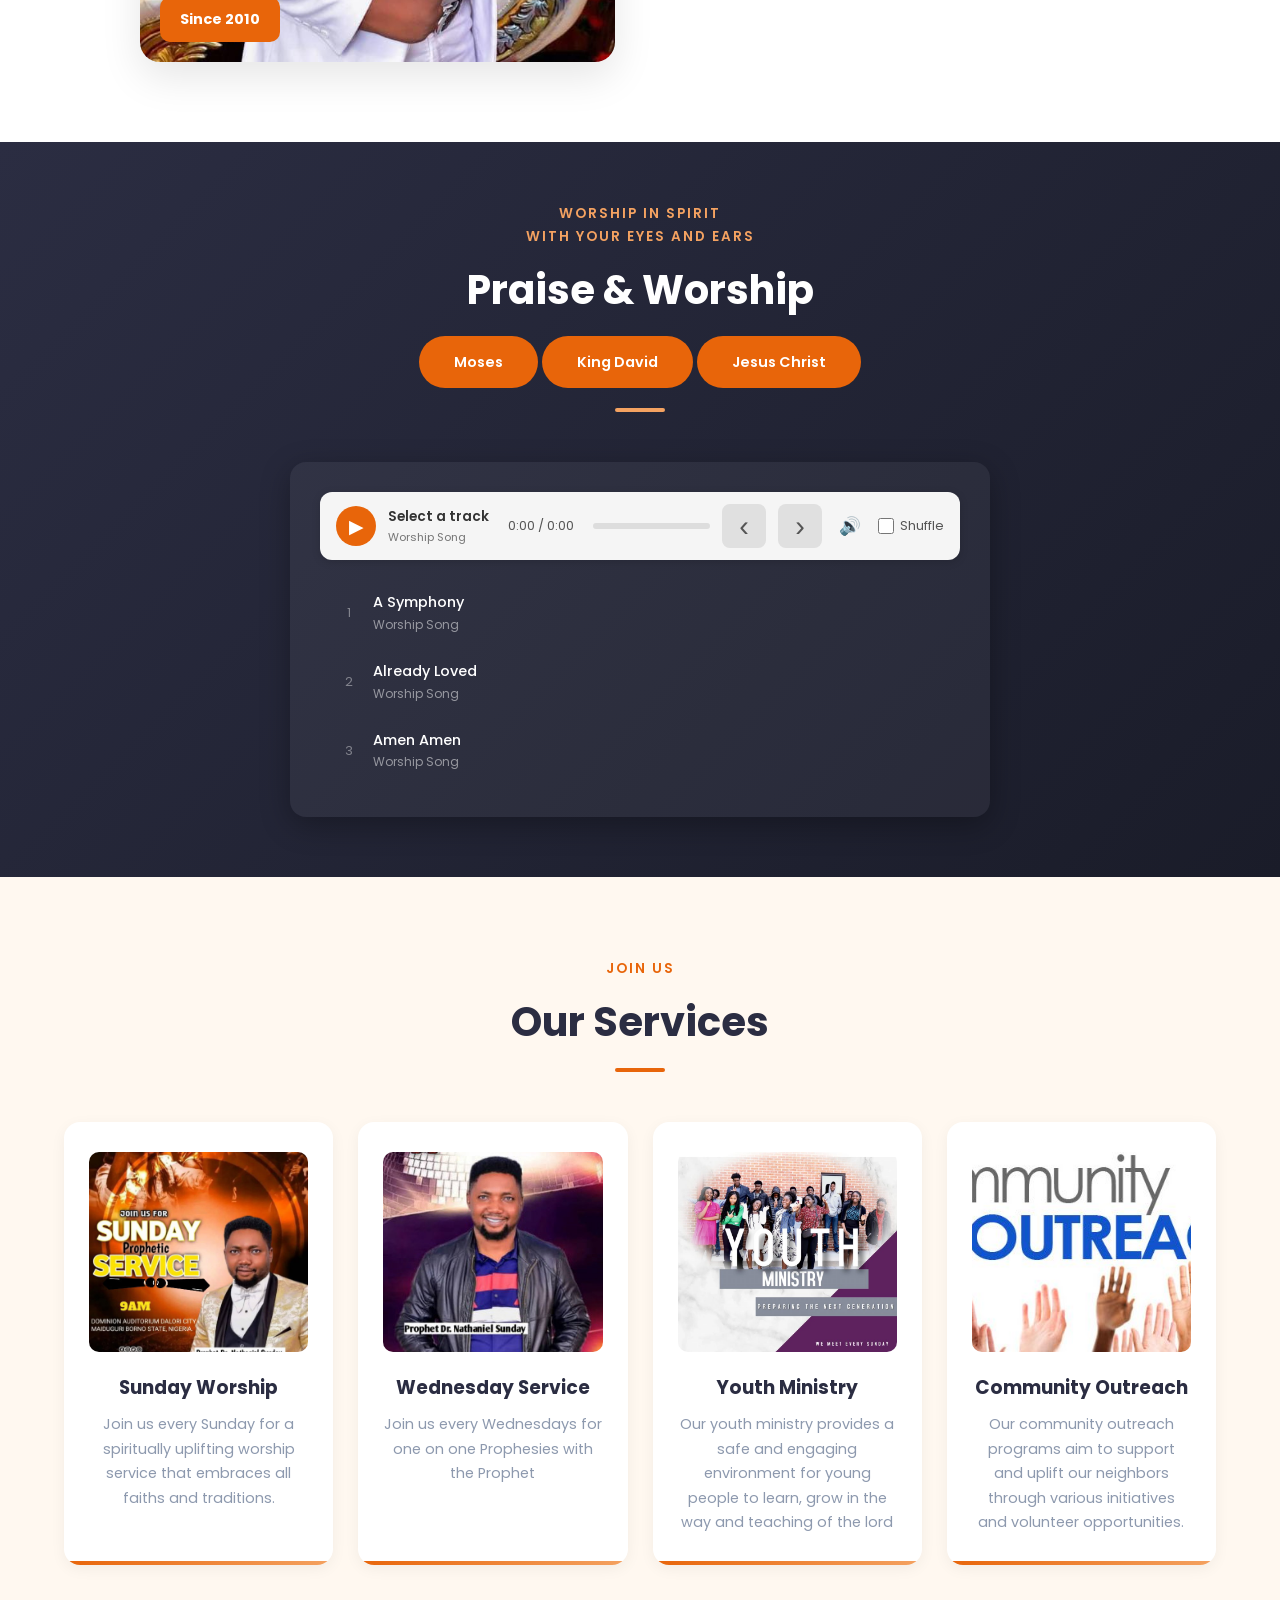
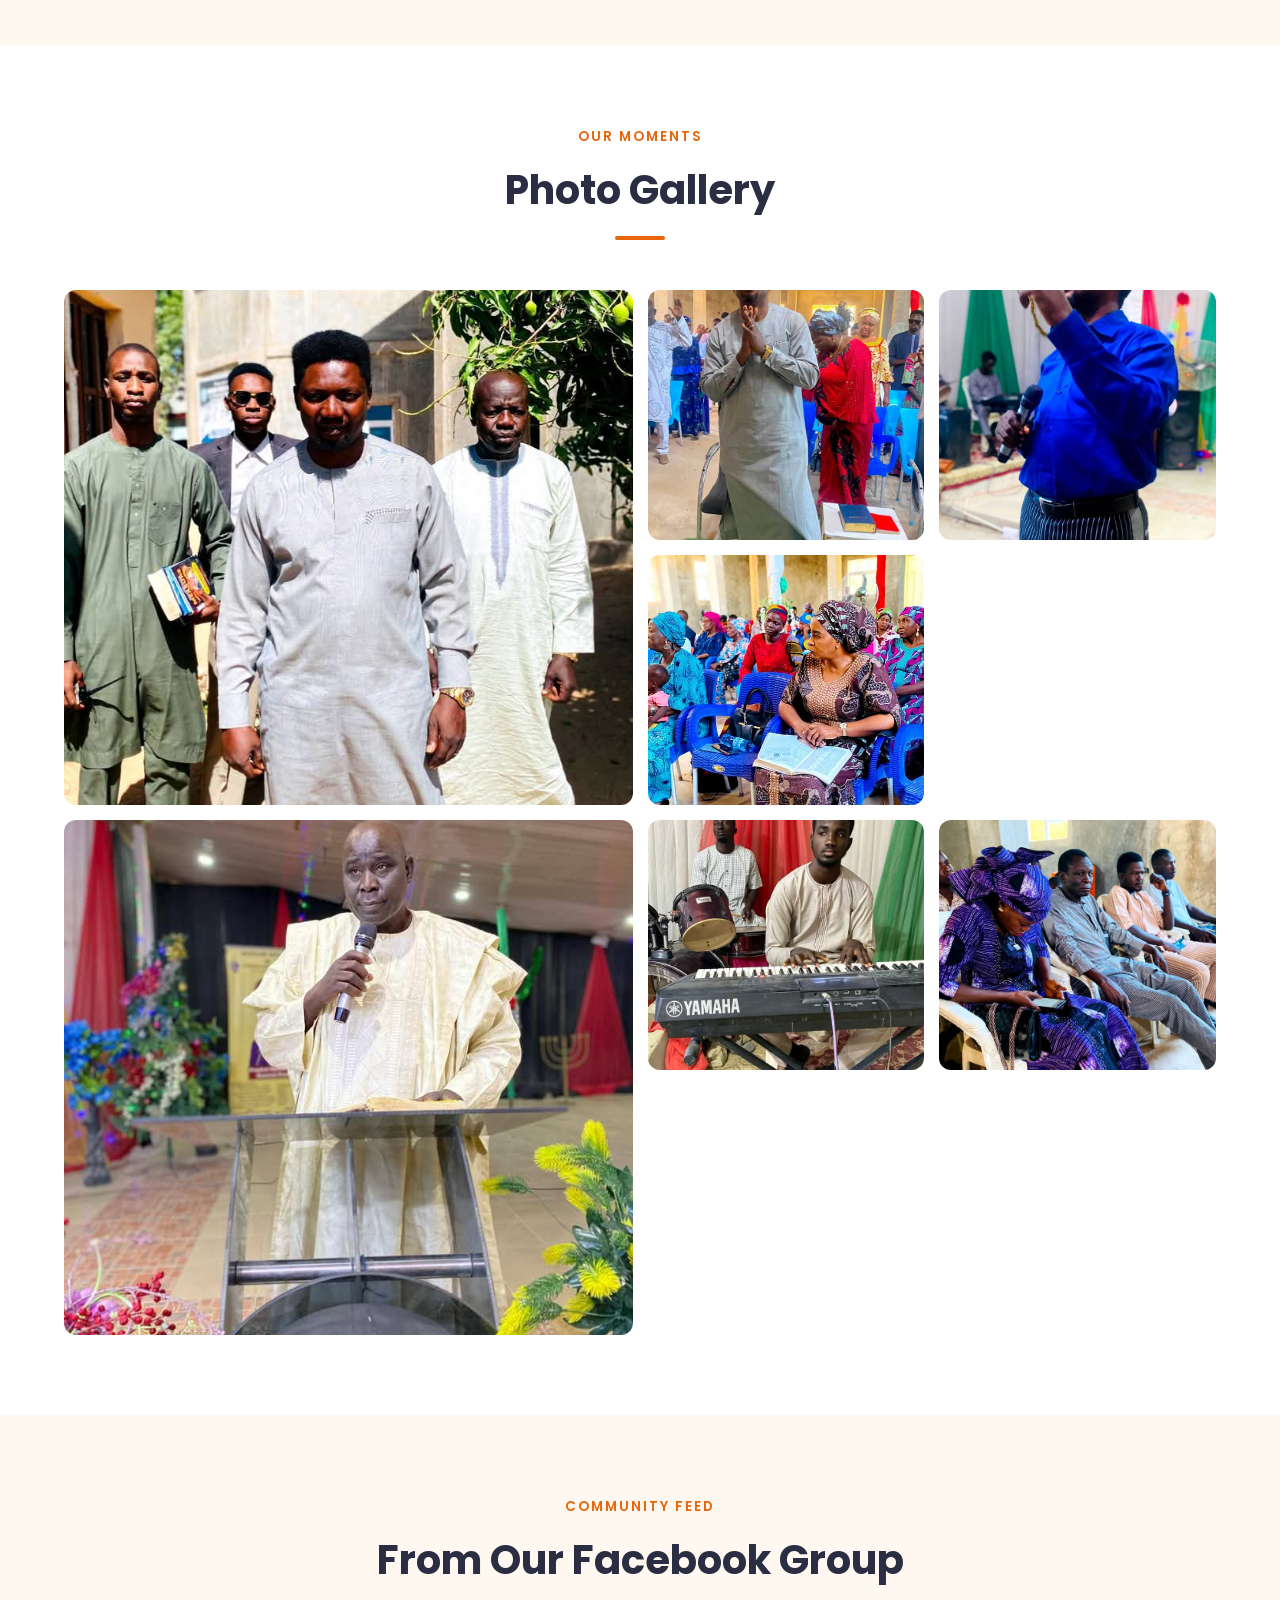
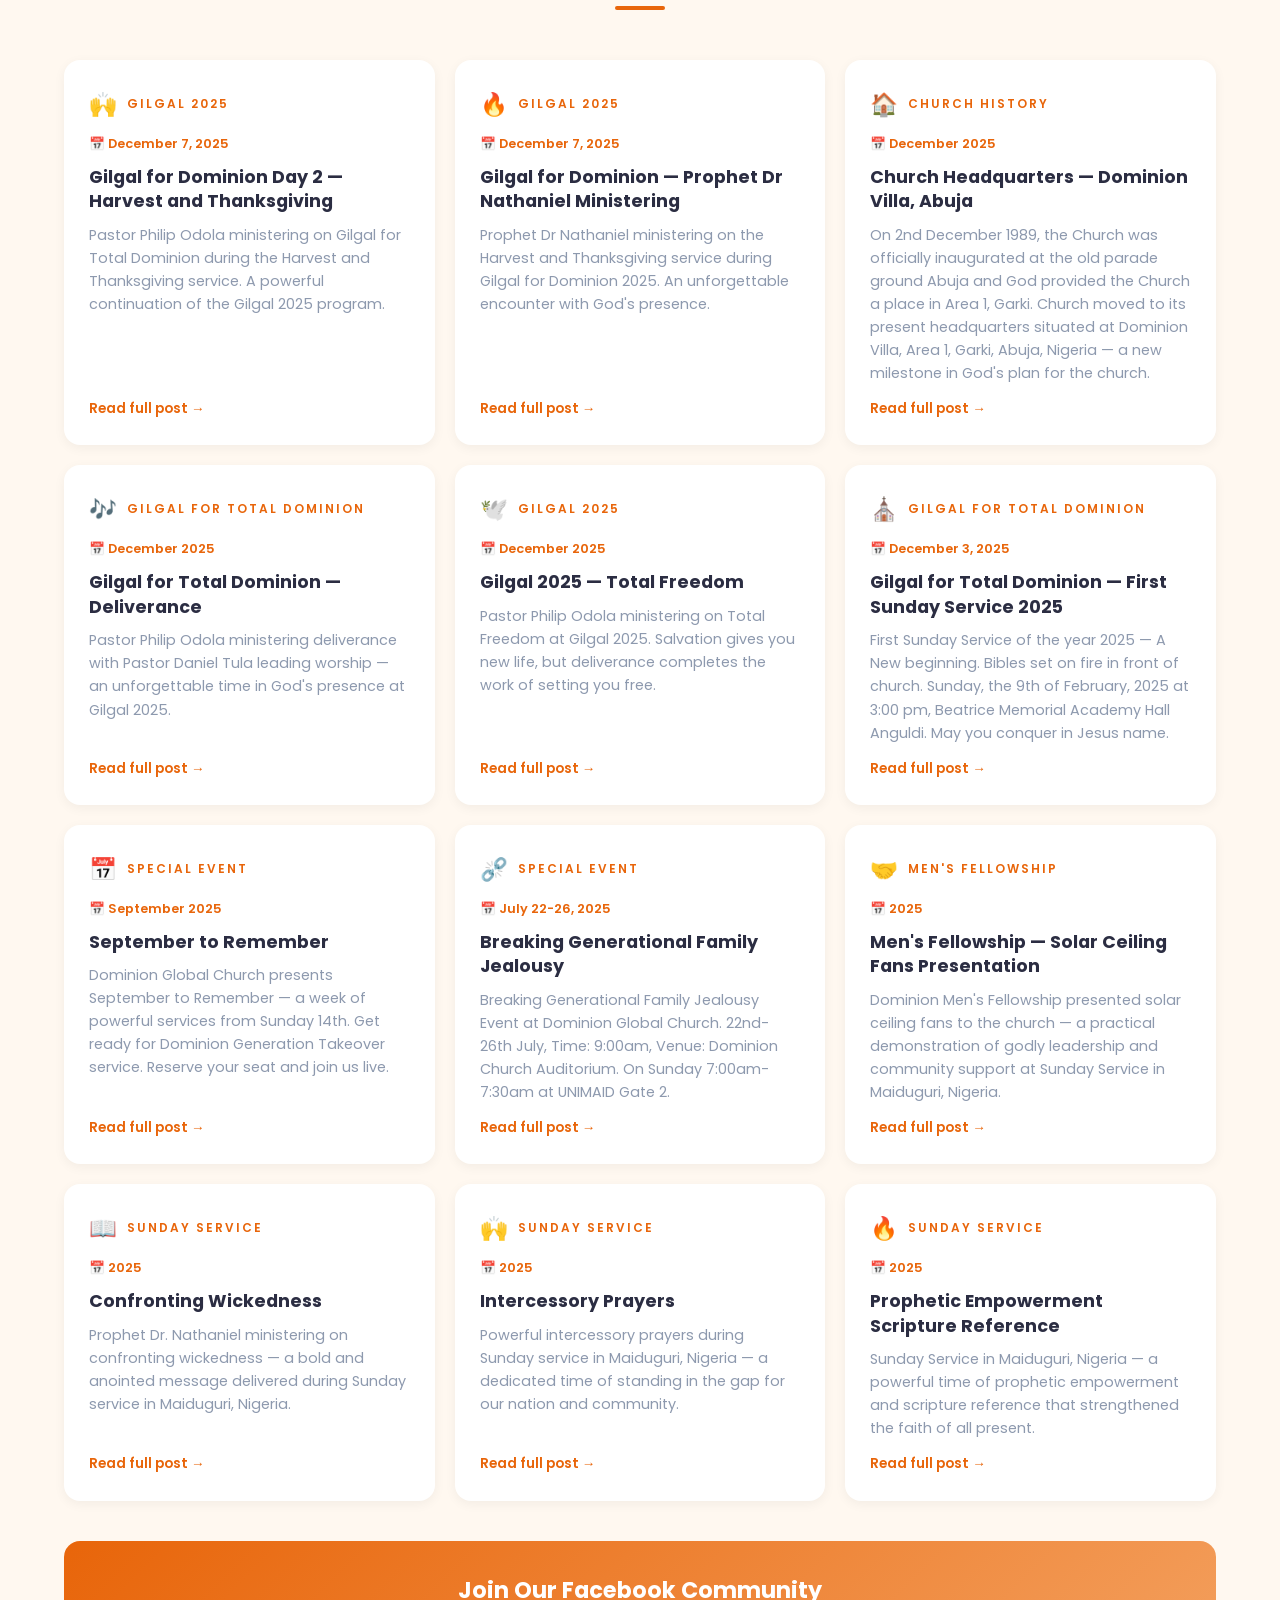
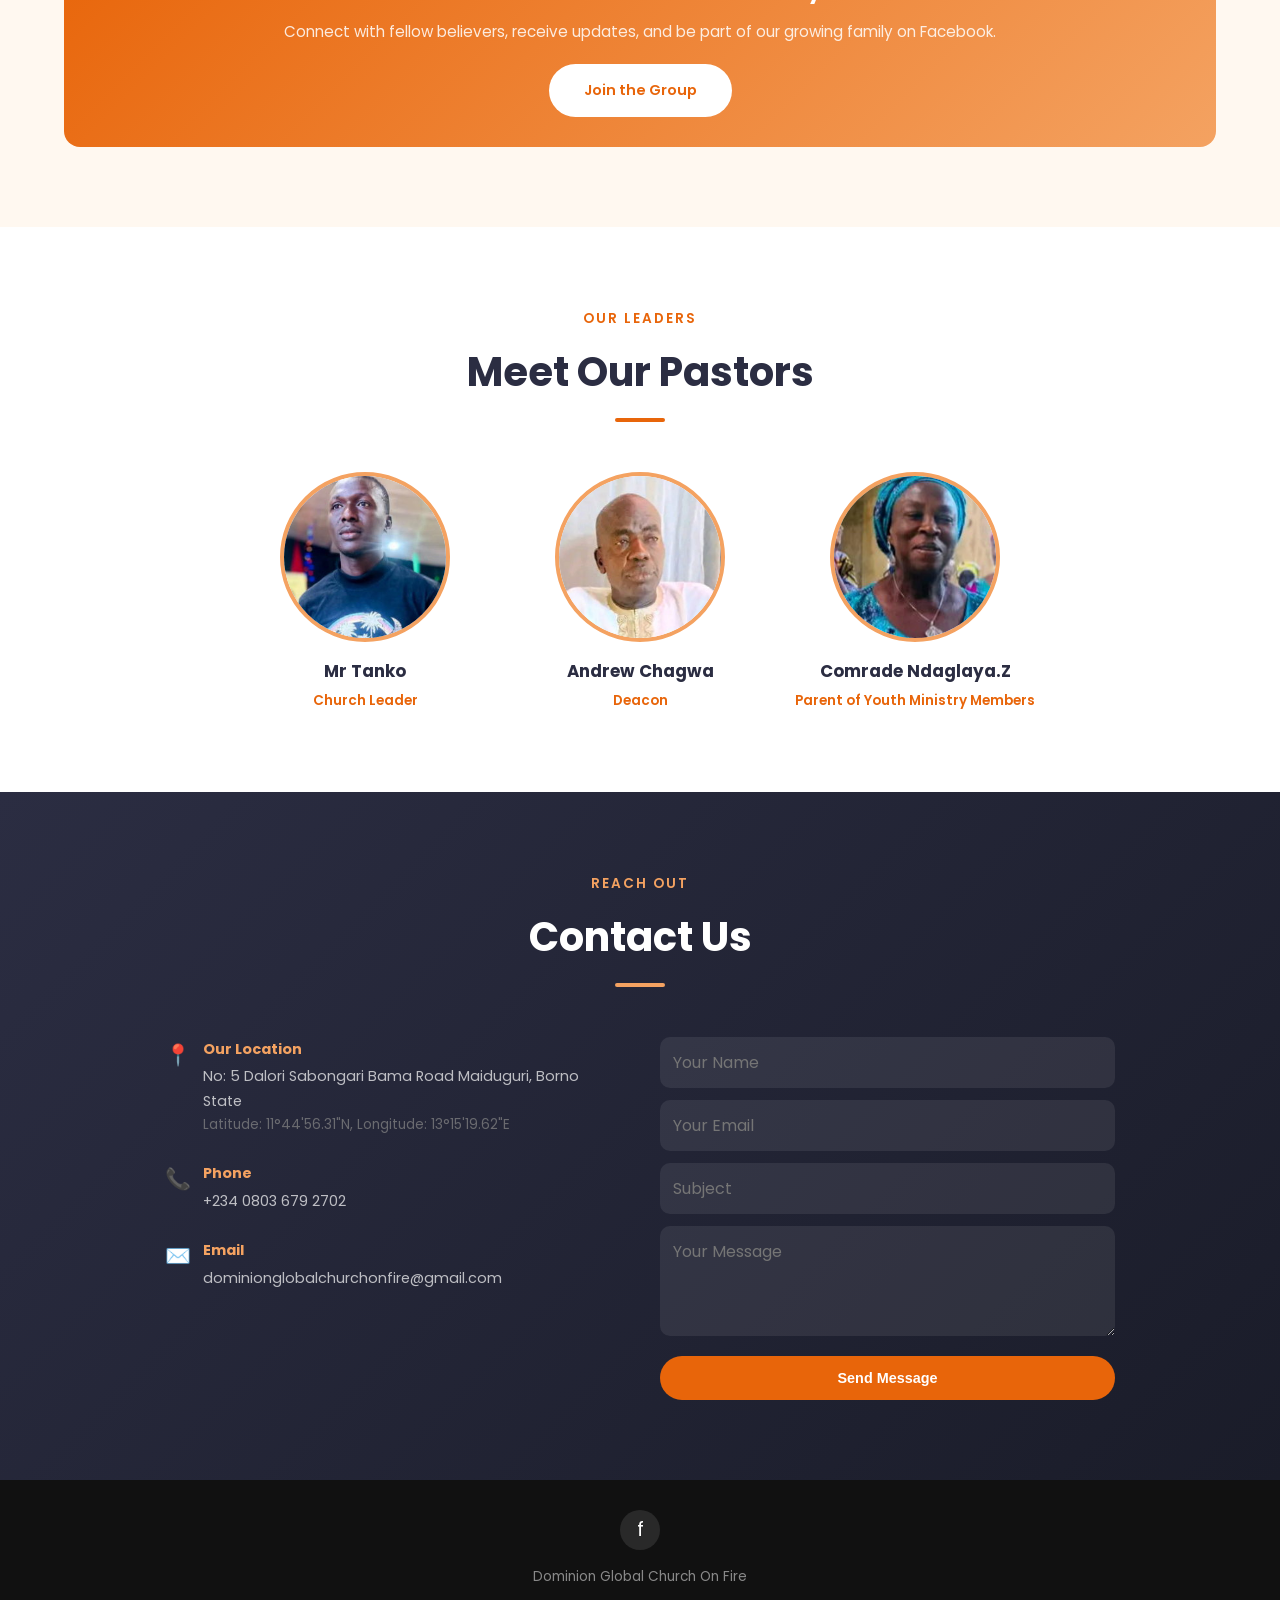
==== commit 0b201c32: "(_27_Nov_2026_)(_20_53_40_)" ====
--- a/index.html
+++ b/index.html
@@ -548,7 +548,7 @@
     <!-- MUSIC PLAYER -->
     <section class="music-section" id="music">
         <div class="head">
-            <div class="sub" data-i18n="music_sub">Worship Music</div>
+            <div class="sub" data-i18n="music_sub">Worship in Spirit<br>with Your Eyes and Ears</div>
             <h2 data-i18n="music_title">Praise & Worship</h2>
             <a class="btn btn-primary houseofdavid-link" href="moses.html" target="_blank" rel="noopener noreferrer">Moses</a>
             <a class="btn btn-primary houseofdavid-link" href="kingdavid.html" target="_blank" rel="noopener noreferrer">King David</a>
@@ -1060,7 +1060,7 @@
                 form_message: "Your Message",
                 form_submit: "Send Message",
                 footer_text: "Dominion Global Church On Fire",
-                music_sub: "Worship Music",
+                music_sub: "Worship in Spirit<br>with Your Eyes and Ears",
                 music_title: "Praise & Worship",
                 music_artist: "Worship Song",
                 music_select: "Select a track",
